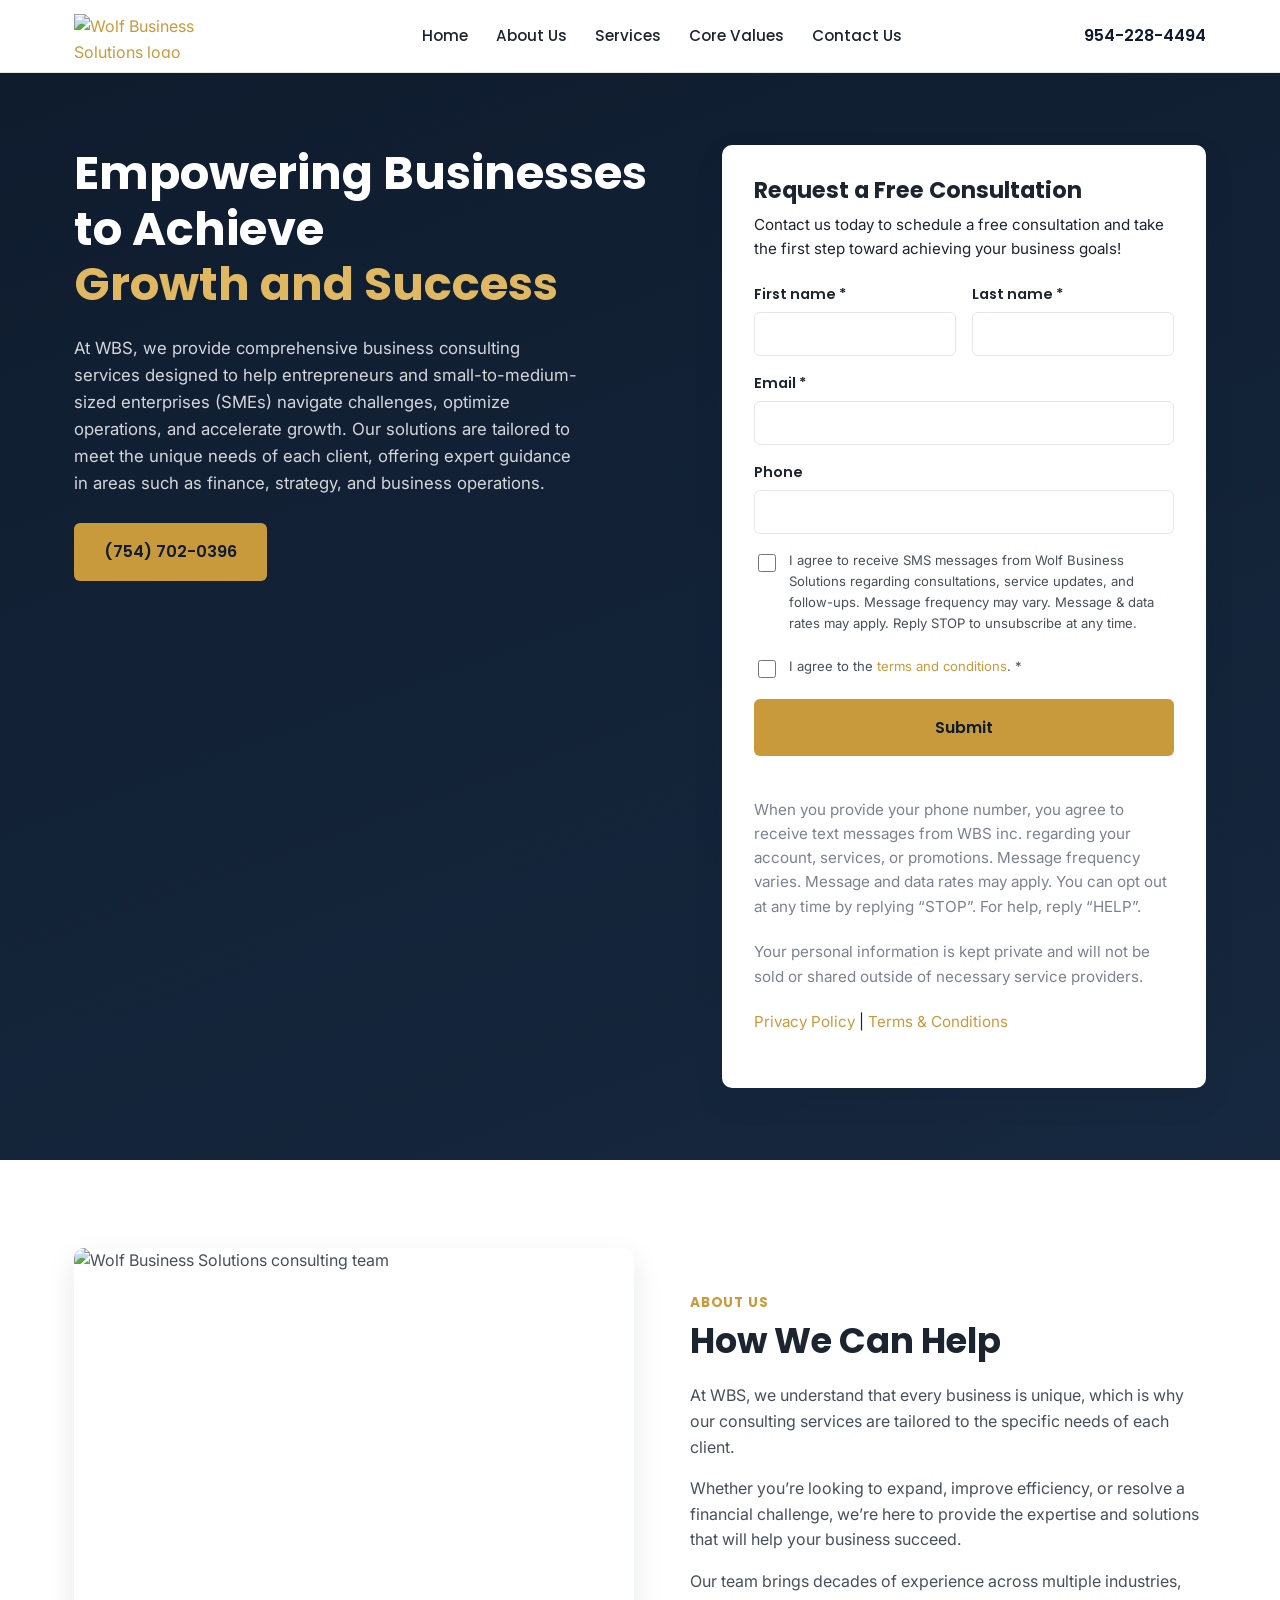
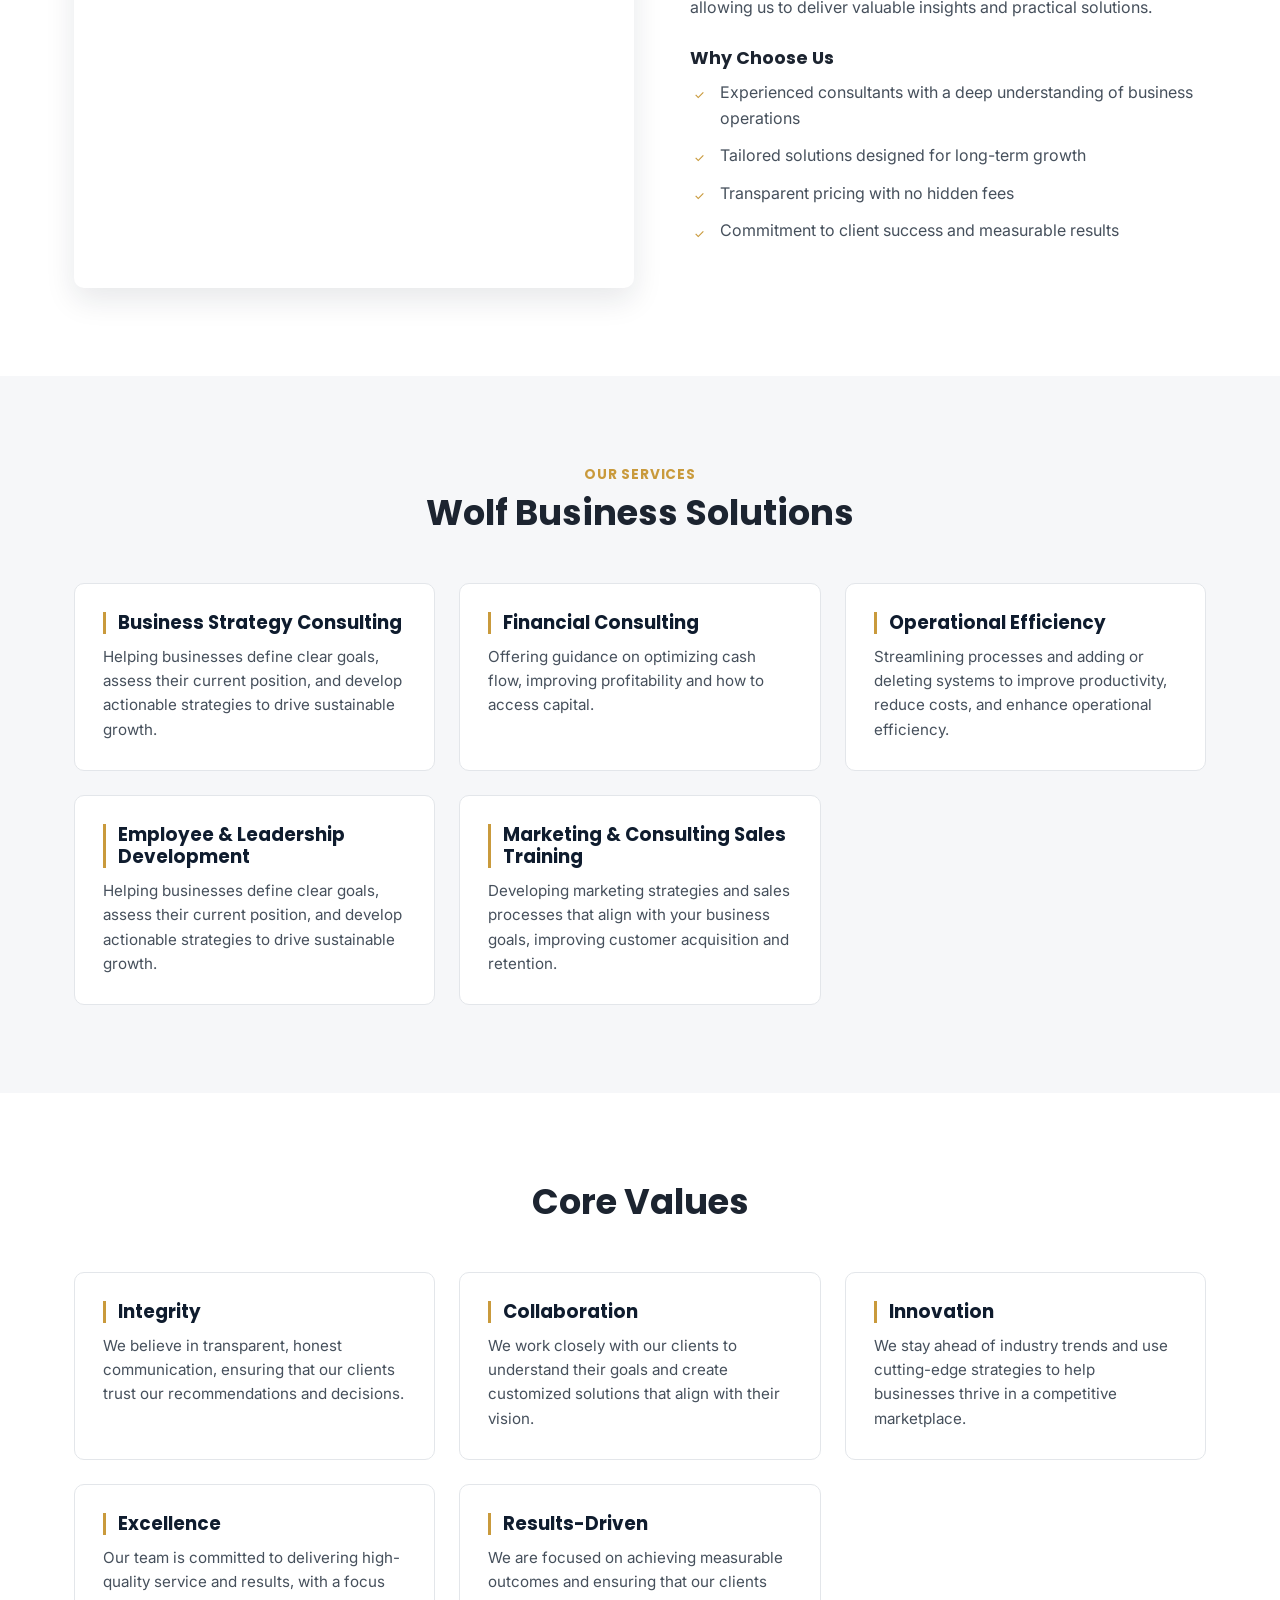
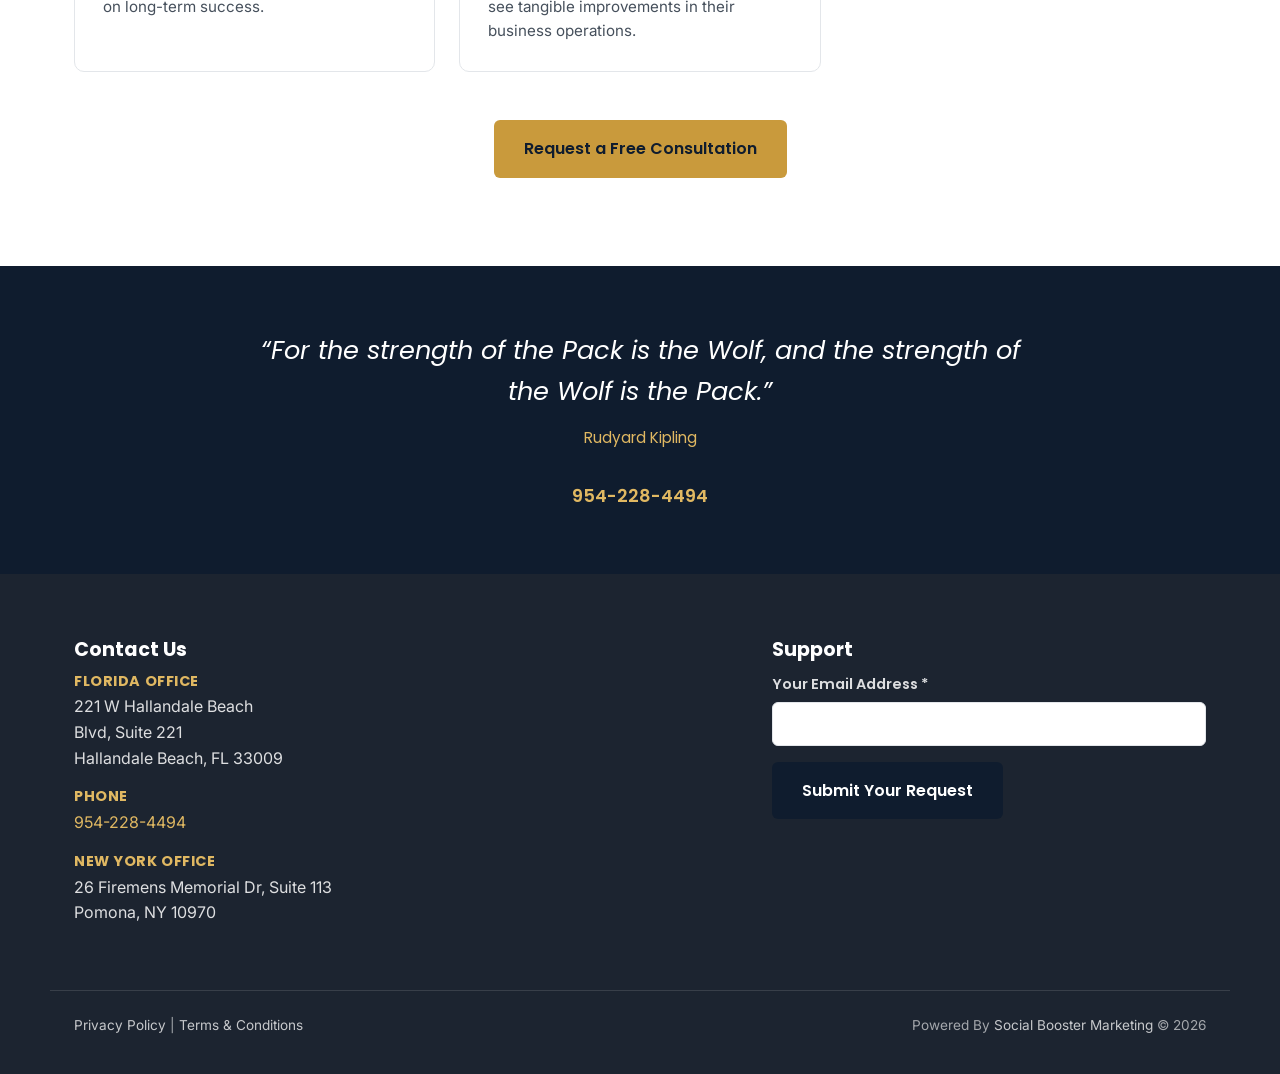
==== index.html @ affdc2b1 "Add homepage" ====
<!DOCTYPE html>
<html lang="en">
<head>
<meta charset="UTF-8">
<meta name="viewport" content="width=device-width, initial-scale=1">
<title>Wolf Business Solutions | Business Consulting for Growth &amp; Success</title>
<meta name="description" content="WBS provides comprehensive business consulting services designed to help entrepreneurs and small-to-medium-sized enterprises navigate challenges, optimize operations, and accelerate growth.">
<link rel="canonical" href="https://wolfbusinesssolutions.com/">

<!-- Open Graph / Social -->
<meta property="og:type" content="website">
<meta property="og:title" content="Wolf Business Solutions">
<meta property="og:description" content="Empowering Businesses to Achieve Growth and Success. Comprehensive business consulting for entrepreneurs and SMEs.">
<meta property="og:url" content="https://wolfbusinesssolutions.com/">
<meta property="og:image" content="https://wolfbusinesssolutions.com/wp-content/uploads/2025/12/image-140-1.png">

<link rel="icon" href="https://wolfbusinesssolutions.com/wp-content/uploads/2025/12/image-140-1.png" type="image/png">
<link rel="preconnect" href="https://fonts.googleapis.com">
<link rel="preconnect" href="https://fonts.gstatic.com" crossorigin>
<link href="https://fonts.googleapis.com/css2?family=Poppins:wght@400;500;600;700;800&family=Inter:wght@400;500;600&display=swap" rel="stylesheet">
<link rel="stylesheet" href="css/styles.css">

<!-- Basic LocalBusiness structured data for SEO -->
<script type="application/ld+json">
{
  "@context": "https://schema.org",
  "@type": "ProfessionalService",
  "name": "Wolf Business Solutions",
  "url": "https://wolfbusinesssolutions.com/",
  "telephone": "+19542284494",
  "priceRange": "$$",
  "address": [
    {
      "@type": "PostalAddress",
      "streetAddress": "221 W Hallandale Beach Blvd, Suite 221",
      "addressLocality": "Hallandale Beach",
      "addressRegion": "FL",
      "postalCode": "33009",
      "addressCountry": "US"
    },
    {
      "@type": "PostalAddress",
      "streetAddress": "26 Firemens Memorial Dr, Suite 113",
      "addressLocality": "Pomona",
      "addressRegion": "NY",
      "postalCode": "10970",
      "addressCountry": "US"
    }
  ]
}
</script>
</head>
<body>

<a class="skip-link" href="#content">Skip to content</a>

<header class="site-header">
  <div class="container header-inner">
    <a href="/" class="logo" aria-label="Wolf Business Solutions home">
      <img src="https://wolfbusinesssolutions.com/wp-content/uploads/2025/12/Group-1597883223-3-1.png" alt="Wolf Business Solutions logo" width="180" height="48" loading="eager">
    </a>

    <button class="nav-toggle" id="navToggle" aria-expanded="false" aria-controls="primaryNav" aria-label="Open menu">
      <span></span><span></span><span></span>
    </button>

    <nav class="primary-nav" id="primaryNav" aria-label="Primary">
      <ul>
        <li><a href="/">Home</a></li>
        <li><a href="#about_us">About Us</a></li>
        <li><a href="#our_services">Services</a></li>
        <li><a href="#core_values">Core Values</a></li>
        <li><a href="#contact_us">Contact Us</a></li>
      </ul>
    </nav>

    <a class="header-phone" href="tel:954-228-4494">954-228-4494</a>
  </div>
</header>

<main id="content">

  <!-- Hero -->
  <section class="hero">
    <div class="container hero-inner">
      <div class="hero-copy">
        <h1>Empowering Businesses to Achieve<br><span class="hero-accent">Growth and Success</span></h1>
        <p>At WBS, we provide comprehensive business consulting services designed to help entrepreneurs and small-to-medium-sized enterprises (SMEs) navigate challenges, optimize operations, and accelerate growth. Our solutions are tailored to meet the unique needs of each client, offering expert guidance in areas such as finance, strategy, and business operations.</p>
        <a class="btn btn-primary" href="tel:(754)%20702-0396">(754) 702-0396</a>
      </div>

      <div class="hero-form-card" id="consult">
        <h3>Request a Free Consultation</h3>
        <p>Contact us today to schedule a free consultation and take the first step toward achieving your business goals!</p>

        <form class="wbs-form" id="consultForm" novalidate>
          <div class="form-row two-col">
            <div class="field">
              <label for="firstName">First name <span aria-hidden="true">*</span></label>
              <input type="text" id="firstName" name="firstName" autocomplete="given-name" required>
            </div>
            <div class="field">
              <label for="lastName">Last name <span aria-hidden="true">*</span></label>
              <input type="text" id="lastName" name="lastName" autocomplete="family-name" required>
            </div>
          </div>

          <div class="field">
            <label for="email">Email <span aria-hidden="true">*</span></label>
            <input type="email" id="email" name="email" autocomplete="email" required>
          </div>

          <div class="field">
            <label for="phone">Phone</label>
            <input type="tel" id="phone" name="phone" autocomplete="tel">
          </div>

          <div class="field checkbox-field">
            <input type="checkbox" id="smsConsent" name="smsConsent">
            <label for="smsConsent">I agree to receive SMS messages from Wolf Business Solutions regarding consultations, service updates, and follow-ups. Message frequency may vary. Message &amp; data rates may apply. Reply STOP to unsubscribe at any time.</label>
          </div>

          <div class="field checkbox-field">
            <input type="checkbox" id="termsConsent" name="termsConsent" required>
            <label for="termsConsent">I agree to the <a href="terms-conditions.html">terms and conditions</a>. <span aria-hidden="true">*</span></label>
          </div>

          <button type="submit" class="btn btn-primary btn-block">Submit</button>
          <p class="form-status" id="consultFormStatus" role="status" aria-live="polite"></p>
        </form>

        <p class="form-fineprint">
          When you provide your phone number, you agree to receive text messages from WBS inc. regarding your account, services, or promotions.
          Message frequency varies. Message and data rates may apply. You can opt out at any time by replying &ldquo;STOP&rdquo;. For help, reply &ldquo;HELP&rdquo;.
        </p>
        <p class="form-fineprint">Your personal information is kept private and will not be sold or shared outside of necessary service providers.</p>
        <p class="form-links"><a href="privacy-policy.html">Privacy Policy</a> | <a href="terms-conditions.html">Terms &amp; Conditions</a></p>
      </div>
    </div>
  </section>

  <!-- About Us -->
  <section class="about" id="about_us">
    <div class="container about-inner">
      <div class="about-media">
        <img src="https://wolfbusinesssolutions.com/wp-content/uploads/2025/12/image-138-1.png" alt="Wolf Business Solutions consulting team" loading="lazy" width="560" height="640">
      </div>
      <div class="about-copy">
        <p class="eyebrow">About Us</p>
        <h2>How We Can Help</h2>
        <p>At WBS, we understand that every business is unique, which is why our consulting services are tailored to the specific needs of each client.</p>
        <p>Whether you&rsquo;re looking to expand, improve efficiency, or resolve a financial challenge, we&rsquo;re here to provide the expertise and solutions that will help your business succeed.</p>
        <p>Our team brings decades of experience across multiple industries, allowing us to deliver valuable insights and practical solutions.</p>

        <h4>Why Choose Us</h4>
        <ul class="check-list">
          <li>Experienced consultants with a deep understanding of business operations</li>
          <li>Tailored solutions designed for long-term growth</li>
          <li>Transparent pricing with no hidden fees</li>
          <li>Commitment to client success and measurable results</li>
        </ul>
      </div>
    </div>
  </section>

  <!-- Services -->
  <section class="services" id="our_services">
    <div class="container">
      <div class="section-heading">
        <p class="eyebrow">Our Services</p>
        <h2>Wolf Business Solutions</h2>
      </div>

      <div class="services-grid">
        <article class="service-card">
          <h3>Business Strategy Consulting</h3>
          <p>Helping businesses define clear goals, assess their current position, and develop actionable strategies to drive sustainable growth.</p>
        </article>

        <article class="service-card">
          <h3>Financial Consulting</h3>
          <p>Offering guidance on optimizing cash flow, improving profitability and how to access capital.</p>
        </article>

        <article class="service-card">
          <h3>Operational Efficiency</h3>
          <p>Streamlining processes and adding or deleting systems to improve productivity, reduce costs, and enhance operational efficiency.</p>
        </article>

        <article class="service-card">
          <h3>Employee &amp; Leadership Development</h3>
          <p>Helping businesses define clear goals, assess their current position, and develop actionable strategies to drive sustainable growth.</p>
        </article>

        <article class="service-card">
          <h3>Marketing &amp; Consulting Sales Training</h3>
          <p>Developing marketing strategies and sales processes that align with your business goals, improving customer acquisition and retention.</p>
        </article>
      </div>
    </div>
  </section>

  <!-- Core Values -->
  <section class="core-values" id="core_values">
    <div class="container">
      <div class="section-heading">
        <h2>Core Values</h2>
      </div>

      <div class="values-grid">
        <article class="value-card">
          <h3>Integrity</h3>
          <p>We believe in transparent, honest communication, ensuring that our clients trust our recommendations and decisions.</p>
        </article>

        <article class="value-card">
          <h3>Collaboration</h3>
          <p>We work closely with our clients to understand their goals and create customized solutions that align with their vision.</p>
        </article>

        <article class="value-card">
          <h3>Innovation</h3>
          <p>We stay ahead of industry trends and use cutting-edge strategies to help businesses thrive in a competitive marketplace.</p>
        </article>

        <article class="value-card">
          <h3>Excellence</h3>
          <p>Our team is committed to delivering high-quality service and results, with a focus on long-term success.</p>
        </article>

        <article class="value-card">
          <h3>Results-Driven</h3>
          <p>We are focused on achieving measurable outcomes and ensuring that our clients see tangible improvements in their business operations.</p>
        </article>
      </div>

      <div class="values-cta">
        <a class="btn btn-primary" href="#consult">Request a Free Consultation</a>
      </div>
    </div>
  </section>

  <!-- Quote banner -->
  <section class="quote-banner">
    <div class="container">
      <blockquote>
        &ldquo;For the strength of the Pack is the Wolf, and the strength of the Wolf is the Pack.&rdquo;
        <cite>Rudyard Kipling</cite>
      </blockquote>
      <a class="quote-phone" href="tel:954-228-4494">954-228-4494</a>
    </div>
  </section>

</main>

<!-- Footer / Contact -->
<footer class="site-footer" id="contact_us">
  <div class="container footer-inner">
    <div class="footer-col">
      <h3>Contact Us</h3>

      <h4>Florida Office</h4>
      <p>221 W Hallandale Beach<br>Blvd, Suite 221<br>Hallandale Beach, FL 33009</p>

      <h4>Phone</h4>
      <p><a href="tel:954-228-4494">954-228-4494</a></p>

      <h4>New York Office</h4>
      <p>26 Firemens Memorial Dr, Suite 113<br>Pomona, NY 10970</p>
    </div>

    <div class="footer-col">
      <h3>Support</h3>
      <form class="wbs-form footer-form" id="supportForm" novalidate>
        <div class="field">
          <label for="supportEmail">Your Email Address <span aria-hidden="true">*</span></label>
          <input type="email" id="supportEmail" name="supportEmail" autocomplete="email" required>
        </div>
        <button type="submit" class="btn btn-secondary">Submit Your Request</button>
        <p class="form-status" id="supportFormStatus" role="status" aria-live="polite"></p>
      </form>
    </div>
  </div>

  <div class="container footer-bottom">
    <p class="footer-links"><a href="privacy-policy.html">Privacy Policy</a> | <a href="terms-conditions.html">Terms &amp; Conditions</a></p>
    <p class="footer-credit">Powered By <a href="https://socialboostermarketing.com/" target="_blank" rel="noopener">Social Booster Marketing</a> &copy; <span id="year">2026</span></p>
  </div>
</footer>

<script src="js/main.js" defer></script>
</body>
</html>
---- css/styles.css ----
/* ==========================================================================
   Wolf Business Solutions -- rebuilt static site
   ========================================================================== */

:root {
  --color-navy: #0f1c2e;
  --color-navy-light: #16283f;
  --color-gold: #c99a3c;
  --color-gold-light: #e0b862;
  --color-white: #ffffff;
  --color-ink: #1c2430;
  --color-body: #46505c;
  --color-bg-alt: #f6f7f9;
  --color-border: #e3e6ea;

  --font-display: 'Poppins', 'Segoe UI', sans-serif;
  --font-body: 'Inter', 'Segoe UI', sans-serif;

  --max-width: 1180px;
  --radius: 10px;
  --shadow: 0 12px 30px rgba(15, 28, 46, 0.10);
}

* { box-sizing: border-box; }
html { scroll-behavior: smooth; }

body {
  margin: 0;
  font-family: var(--font-body);
  color: var(--color-body);
  background: var(--color-white);
  line-height: 1.6;
  -webkit-font-smoothing: antialiased;
}

img { max-width: 100%; height: auto; display: block; }

h1, h2, h3, h4 {
  font-family: var(--font-display);
  color: var(--color-ink);
  margin: 0 0 0.6em;
  line-height: 1.2;
}

p { margin: 0 0 1em; }

a { color: var(--color-gold); text-decoration: none; }
a:hover, a:focus-visible { text-decoration: underline; }

.container {
  max-width: var(--max-width);
  margin-inline: auto;
  padding-inline: 24px;
}

/* Skip link */
.skip-link {
  position: absolute;
  left: -999px;
  top: auto;
  background: var(--color-navy);
  color: var(--color-white);
  padding: 12px 20px;
  z-index: 1000;
  border-radius: 0 0 6px 0;
}
.skip-link:focus {
  left: 0;
  top: 0;
}

/* Focus visibility */
a:focus-visible,
button:focus-visible,
input:focus-visible {
  outline: 3px solid var(--color-gold);
  outline-offset: 2px;
}

/* Buttons */
.btn {
  display: inline-block;
  font-family: var(--font-display);
  font-weight: 600;
  font-size: 1rem;
  padding: 14px 28px;
  border-radius: 6px;
  border: 2px solid transparent;
  cursor: pointer;
  text-decoration: none;
  transition: background-color .15s ease, color .15s ease, border-color .15s ease;
}
.btn-primary {
  background: var(--color-gold);
  color: var(--color-navy);
}
.btn-primary:hover, .btn-primary:focus-visible {
  background: var(--color-gold-light);
  text-decoration: none;
}
.btn-secondary {
  background: var(--color-navy);
  color: var(--color-white);
}
.btn-secondary:hover, .btn-secondary:focus-visible {
  background: var(--color-navy-light);
  text-decoration: none;
}
.btn-block { display: block; width: 100%; text-align: center; }

/* ==========================================================================
   Header
   ========================================================================== */
.site-header {
  position: sticky;
  top: 0;
  z-index: 100;
  background: var(--color-white);
  border-bottom: 1px solid var(--color-border);
}
.header-inner {
  display: flex;
  align-items: center;
  justify-content: space-between;
  gap: 24px;
  padding-block: 14px;
}
.logo img { height: 44px; width: auto; }

.primary-nav ul {
  list-style: none;
  display: flex;
  gap: 28px;
  margin: 0;
  padding: 0;
}
.primary-nav a {
  color: var(--color-ink);
  font-weight: 500;
  font-family: var(--font-display);
  font-size: 0.95rem;
}
.primary-nav a:hover, .primary-nav a:focus-visible { color: var(--color-gold); text-decoration: none; }

.header-phone {
  font-family: var(--font-display);
  font-weight: 600;
  color: var(--color-navy);
  white-space: nowrap;
}

.nav-toggle {
  display: none;
  flex-direction: column;
  justify-content: center;
  gap: 5px;
  width: 40px;
  height: 40px;
  background: none;
  border: none;
  cursor: pointer;
}
.nav-toggle span {
  display: block;
  height: 2px;
  background: var(--color-navy);
  border-radius: 2px;
}

/* ==========================================================================
   Hero
   ========================================================================== */
.hero {
  background: linear-gradient(160deg, var(--color-navy) 0%, var(--color-navy-light) 100%);
  color: var(--color-white);
  padding-block: 72px;
}
.hero-inner {
  display: grid;
  grid-template-columns: 1.1fr 0.9fr;
  gap: 56px;
  align-items: start;
}
.hero-copy h1 {
  color: var(--color-white);
  font-size: clamp(2rem, 4vw, 2.9rem);
  margin-bottom: 0.5em;
}
.hero-accent { color: var(--color-gold-light); }
.hero-copy p {
  color: rgba(255,255,255,0.82);
  font-size: 1.05rem;
  max-width: 46ch;
  margin-bottom: 1.6em;
}

.hero-form-card {
  background: var(--color-white);
  color: var(--color-ink);
  border-radius: var(--radius);
  box-shadow: var(--shadow);
  padding: 32px;
}
.hero-form-card h3 {
  font-size: 1.4rem;
  margin-bottom: 0.4em;
}
.hero-form-card > p {
  font-size: 0.95rem;
  margin-bottom: 1.4em;
}

/* ==========================================================================
   Forms
   ========================================================================== */
.wbs-form .form-row.two-col {
  display: grid;
  grid-template-columns: 1fr 1fr;
  gap: 16px;
}
.field { margin-bottom: 16px; }
.field label {
  display: block;
  font-weight: 600;
  font-size: 0.9rem;
  color: var(--color-ink);
  margin-bottom: 6px;
  font-family: var(--font-display);
}
.field input[type="text"],
.field input[type="email"],
.field input[type="tel"] {
  width: 100%;
  padding: 11px 14px;
  border: 1px solid var(--color-border);
  border-radius: 6px;
  font-size: 1rem;
  font-family: var(--font-body);
  background: var(--color-white);
  color: var(--color-ink);
}
.field input:focus-visible {
  border-color: var(--color-gold);
}
.checkbox-field {
  display: flex;
  align-items: flex-start;
  gap: 10px;
}
.checkbox-field input[type="checkbox"] {
  margin-top: 4px;
  width: 18px;
  height: 18px;
  flex-shrink: 0;
}
.checkbox-field label {
  font-weight: 400;
  font-size: 0.82rem;
  color: var(--color-body);
  font-family: var(--font-body);
}
.form-status {
  font-size: 0.9rem;
  min-height: 1.2em;
  margin-top: 10px;
}
.form-status[data-state="success"] { color: #1b7a3d; }
.form-status[data-state="error"] { color: #b3261e; }

.form-fineprint {
  font-size: 0.75rem;
  color: #7a8291;
  margin-top: 14px;
  margin-bottom: 0;
}
.form-links {
  font-size: 0.8rem;
  margin-top: 10px;
}

/* ==========================================================================
   About
   ========================================================================== */
.about { padding-block: 88px; }
.about-inner {
  display: grid;
  grid-template-columns: 0.85fr 1.15fr;
  gap: 56px;
  align-items: center;
}
.about-media img {
  border-radius: var(--radius);
  box-shadow: var(--shadow);
}
.eyebrow {
  font-family: var(--font-display);
  color: var(--color-gold);
  font-weight: 700;
  letter-spacing: .06em;
  text-transform: uppercase;
  font-size: 0.85rem;
  margin-bottom: 0.5em;
}
.about-copy h2 { font-size: clamp(1.7rem, 3vw, 2.2rem); }
.about-copy h4 {
  margin-top: 1.6em;
  font-size: 1.1rem;
}
.check-list {
  list-style: none;
  padding: 0;
  margin: 0;
  display: grid;
  gap: 12px;
}
.check-list li {
  position: relative;
  padding-left: 30px;
  color: var(--color-body);
}
.check-list li::before {
  content: "";
  position: absolute;
  left: 0;
  top: 0.35em;
  width: 18px;
  height: 18px;
  border-radius: 50%;
  background: var(--color-gold);
  -webkit-mask: url("data:image/svg+xml,%3Csvg xmlns='http://www.w3.org/2000/svg' viewBox='0 0 16 16'%3E%3Cpath d='M6.2 11.2 3 8l-1.2 1.2L6.2 13.6 14.2 5.6 13 4.4z'/%3E%3C/svg%3E") center/60% no-repeat;
  mask: url("data:image/svg+xml,%3Csvg xmlns='http://www.w3.org/2000/svg' viewBox='0 0 16 16'%3E%3Cpath d='M6.2 11.2 3 8l-1.2 1.2L6.2 13.6 14.2 5.6 13 4.4z'/%3E%3C/svg%3E") center/60% no-repeat;
}

/* ==========================================================================
   Services / Core Values
   ========================================================================== */
.services { background: var(--color-bg-alt); padding-block: 88px; }
.core-values { padding-block: 88px; }

.section-heading { text-align: center; max-width: 640px; margin: 0 auto 48px; }
.section-heading h2 { font-size: clamp(1.7rem, 3vw, 2.2rem); }

.services-grid, .values-grid {
  display: grid;
  grid-template-columns: repeat(3, 1fr);
  gap: 24px;
}
.service-card, .value-card {
  background: var(--color-white);
  border: 1px solid var(--color-border);
  border-radius: var(--radius);
  padding: 28px;
  transition: transform .15s ease, box-shadow .15s ease;
}
.services .service-card { background: var(--color-white); }
.service-card:hover, .value-card:hover {
  transform: translateY(-4px);
  box-shadow: var(--shadow);
}
.service-card h3, .value-card h3 {
  font-size: 1.15rem;
  color: var(--color-navy);
  border-left: 3px solid var(--color-gold);
  padding-left: 12px;
}
.service-card p, .value-card p { margin: 0; font-size: 0.95rem; }

.values-cta { text-align: center; margin-top: 48px; }

/* ==========================================================================
   Quote banner
   ========================================================================== */
.quote-banner {
  background: var(--color-navy);
  color: var(--color-white);
  padding-block: 64px;
  text-align: center;
}
.quote-banner blockquote {
  margin: 0 0 20px;
  font-family: var(--font-display);
  font-size: clamp(1.2rem, 2.6vw, 1.6rem);
  font-style: italic;
  max-width: 780px;
  margin-inline: auto;
}
.quote-banner cite {
  display: block;
  margin-top: 14px;
  font-style: normal;
  font-size: 0.95rem;
  color: var(--color-gold-light);
}
.quote-phone {
  display: inline-block;
  margin-top: 12px;
  color: var(--color-gold-light);
  font-family: var(--font-display);
  font-weight: 600;
  font-size: 1.1rem;
}

/* ==========================================================================
   Footer
   ========================================================================== */
.site-footer {
  background: var(--color-ink);
  color: rgba(255,255,255,0.85);
  padding-top: 64px;
}
.footer-inner {
  display: grid;
  grid-template-columns: 1.2fr 0.8fr;
  gap: 48px;
  padding-bottom: 48px;
  border-bottom: 1px solid rgba(255,255,255,0.12);
}
.site-footer h3 {
  color: var(--color-white);
  font-size: 1.2rem;
}
.site-footer h4 {
  color: var(--color-gold-light);
  font-size: 0.9rem;
  text-transform: uppercase;
  letter-spacing: .04em;
  margin-bottom: 0.3em;
  margin-top: 1.2em;
}
.site-footer h4:first-of-type { margin-top: 0.6em; }
.site-footer a { color: var(--color-gold-light); }
.footer-form .field label { color: rgba(255,255,255,0.85); }
.footer-form input {
  background: rgba(255,255,255,0.06);
  border-color: rgba(255,255,255,0.2);
  color: var(--color-white);
}

.footer-bottom {
  display: flex;
  flex-wrap: wrap;
  justify-content: space-between;
  gap: 12px;
  padding-block: 24px;
  font-size: 0.85rem;
  color: rgba(255,255,255,0.6);
}
.footer-bottom a { color: rgba(255,255,255,0.75); }

/* ==========================================================================
   Legal pages
   ========================================================================== */
.legal-page {
  padding-block: 64px;
  max-width: 820px;
  margin-inline: auto;
}
.legal-page h1 { font-size: clamp(1.8rem, 3vw, 2.4rem); margin-bottom: 0.8em; }
.legal-page h2 { font-size: 1.25rem; margin-top: 1.8em; color: var(--color-navy); }
.legal-page address { font-style: normal; }

/* ==========================================================================
   Responsive
   ========================================================================== */
@media (max-width: 960px) {
  .hero-inner { grid-template-columns: 1fr; }
  .about-inner { grid-template-columns: 1fr; }
  .about-media { order: -1; }
  .services-grid, .values-grid { grid-template-columns: repeat(2, 1fr); }
  .footer-inner { grid-template-columns: 1fr; }
}

@media (max-width: 720px) {
  .nav-toggle { display: flex; }
  .primary-nav {
    position: absolute;
    top: 100%;
    left: 0;
    right: 0;
    background: var(--color-white);
    border-bottom: 1px solid var(--color-border);
    max-height: 0;
    overflow: hidden;
    transition: max-height .25s ease;
  }
  .primary-nav.is-open { max-height: 320px; }
  .primary-nav ul {
    flex-direction: column;
    gap: 0;
    padding: 8px 24px 16px;
  }
  .primary-nav li { border-top: 1px solid var(--color-border); }
  .primary-nav a { display: block; padding: 14px 0; }
  .header-phone { display: none; }
  .services-grid, .values-grid { grid-template-columns: 1fr; }
  .wbs-form .form-row.two-col { grid-template-columns: 1fr; }
}

/* Reduced motion */
@media (prefers-reduced-motion: reduce) {
  html { scroll-behavior: auto; }
  * { transition-duration: 0.01ms !important; animation-duration: 0.01ms !important; }
}
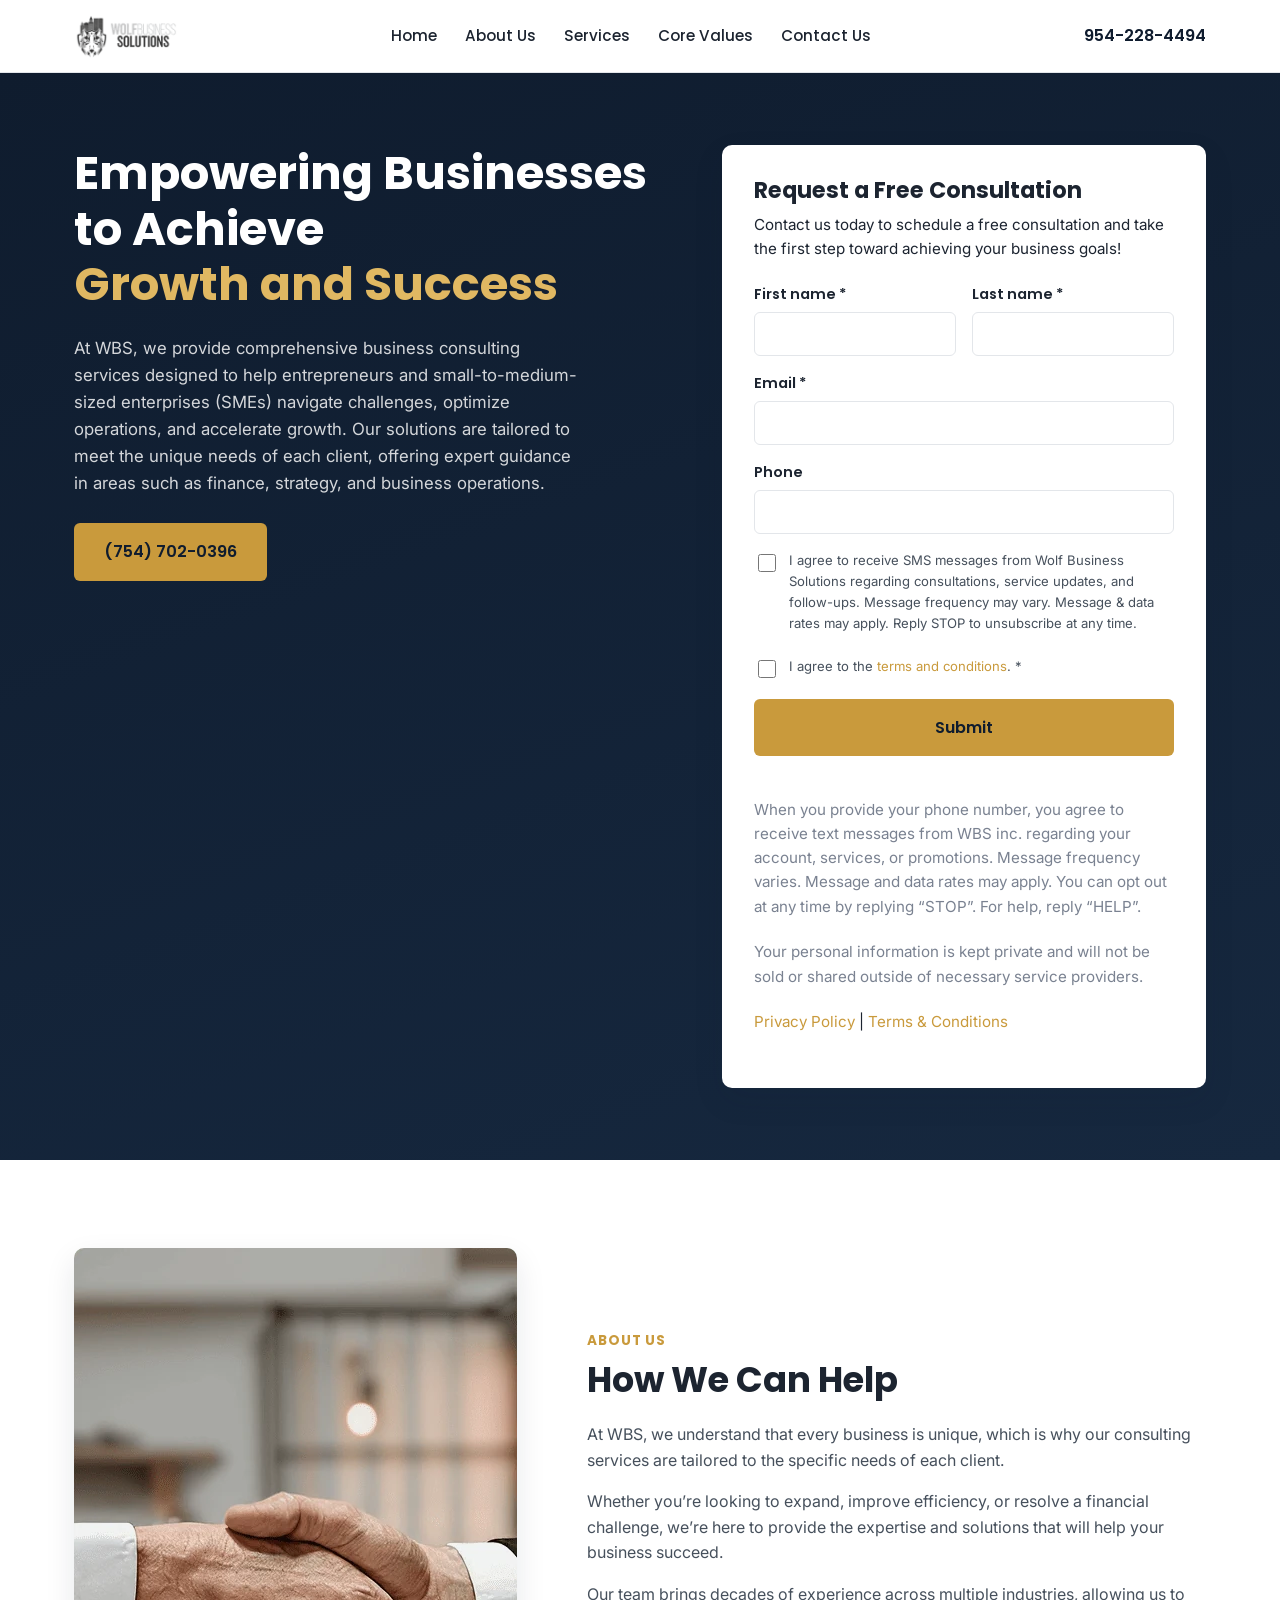
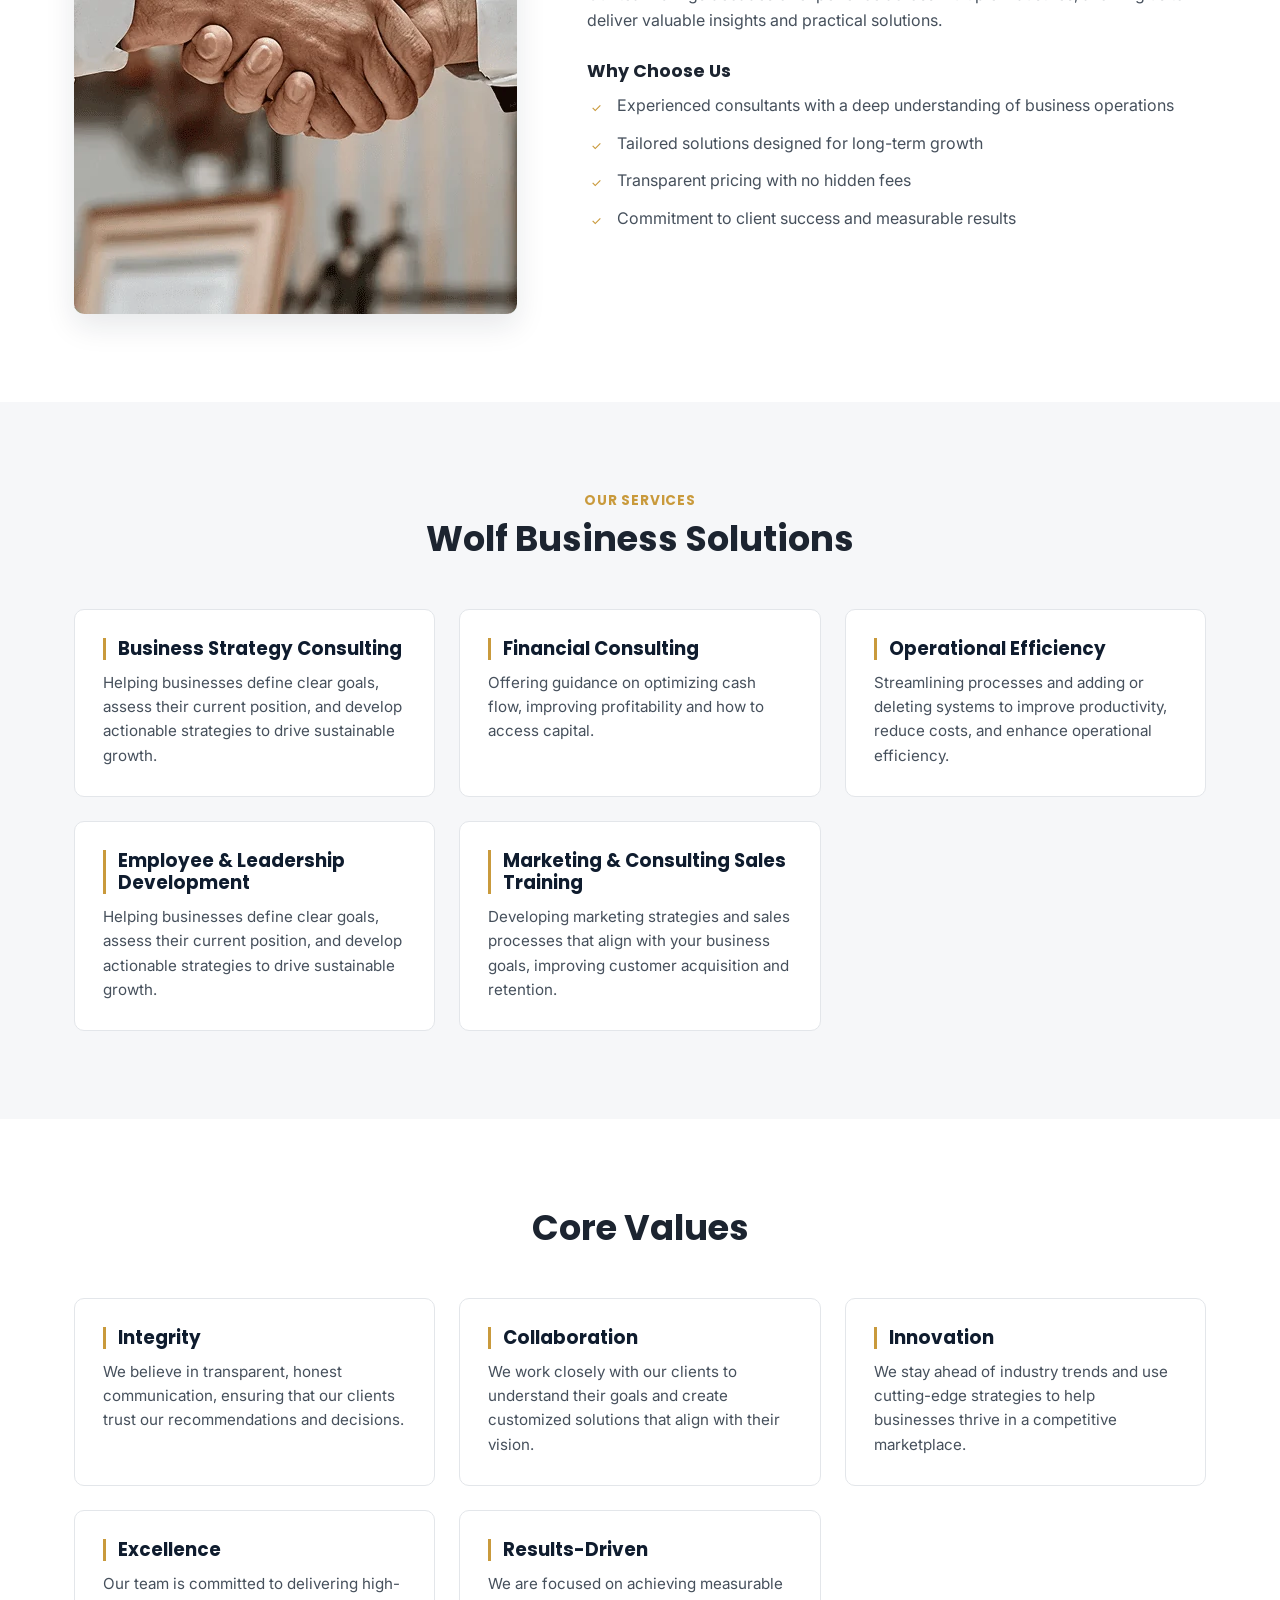
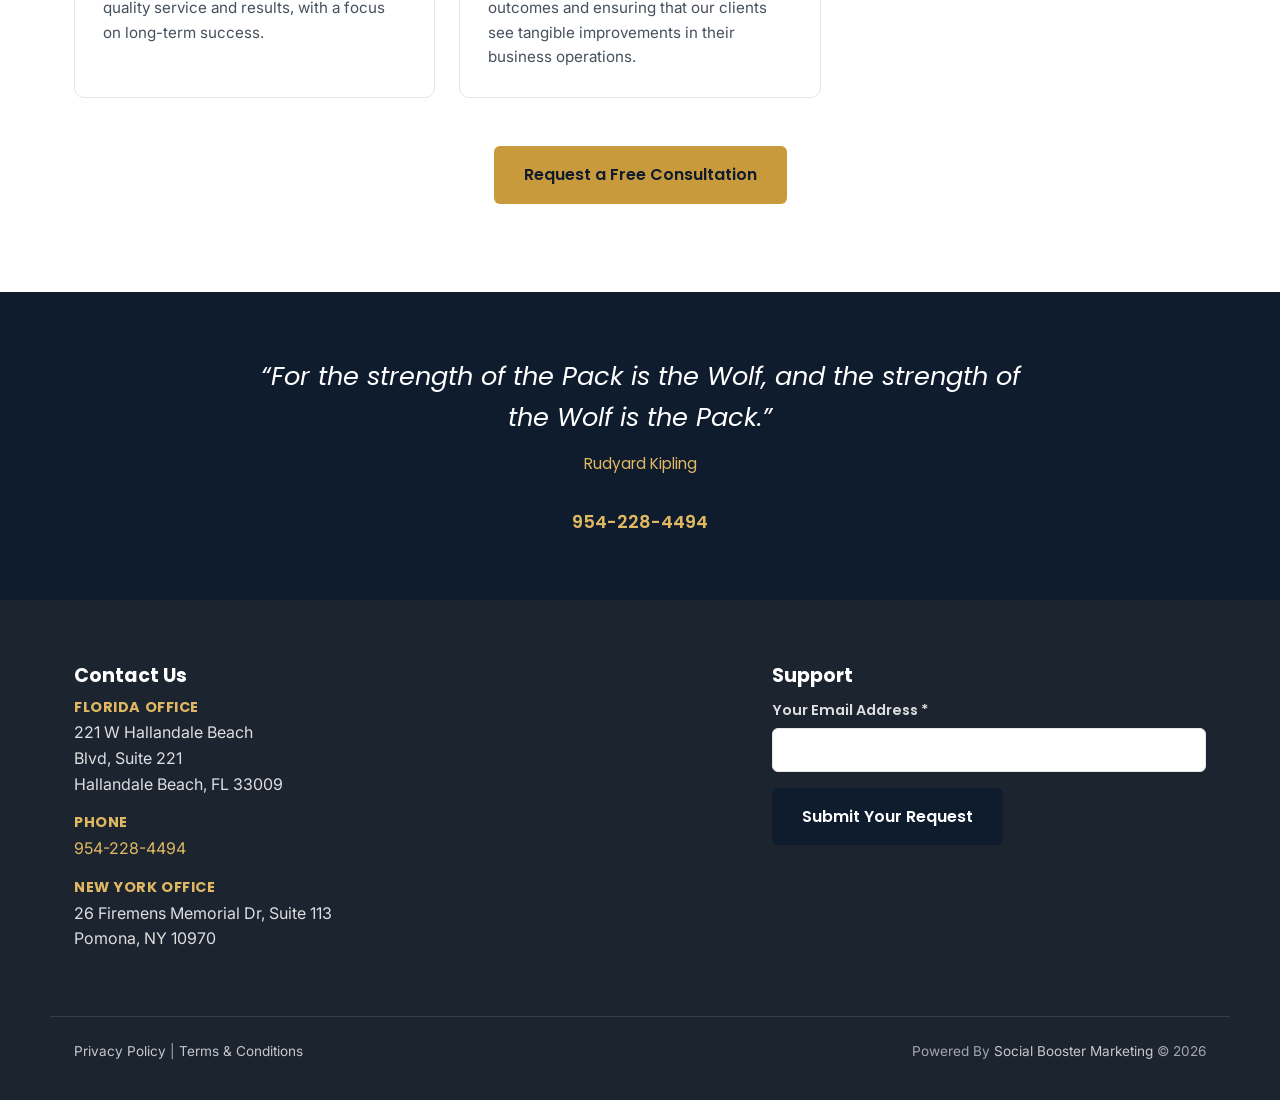
==== commit fa6f1190: "Point all assets at self-hosted /assets, add CNAME for custom domain" ====
--- a/index.html
+++ b/index.html
@@ -12,9 +12,9 @@
 <meta property="og:title" content="Wolf Business Solutions">
 <meta property="og:description" content="Empowering Businesses to Achieve Growth and Success. Comprehensive business consulting for entrepreneurs and SMEs.">
 <meta property="og:url" content="https://wolfbusinesssolutions.com/">
-<meta property="og:image" content="https://wolfbusinesssolutions.com/wp-content/uploads/2025/12/image-140-1.png">
-
-<link rel="icon" href="https://wolfbusinesssolutions.com/wp-content/uploads/2025/12/image-140-1.png" type="image/png">
+<meta property="og:image" content="https://wolfbusinesssolutions.com/assets/favicon.png">
+
+<link rel="icon" href="assets/favicon.png" type="image/png">
 <link rel="preconnect" href="https://fonts.googleapis.com">
 <link rel="preconnect" href="https://fonts.gstatic.com" crossorigin>
 <link href="https://fonts.googleapis.com/css2?family=Poppins:wght@400;500;600;700;800&family=Inter:wght@400;500;600&display=swap" rel="stylesheet">
@@ -57,7 +57,7 @@
 <header class="site-header">
   <div class="container header-inner">
     <a href="/" class="logo" aria-label="Wolf Business Solutions home">
-      <img src="https://wolfbusinesssolutions.com/wp-content/uploads/2025/12/Group-1597883223-3-1.png" alt="Wolf Business Solutions logo" width="180" height="48" loading="eager">
+      <img src="assets/logo.webp" alt="Wolf Business Solutions logo" width="180" height="48" loading="eager">
     </a>
 
     <button class="nav-toggle" id="navToggle" aria-expanded="false" aria-controls="primaryNav" aria-label="Open menu">
@@ -143,7 +143,7 @@
   <section class="about" id="about_us">
     <div class="container about-inner">
       <div class="about-media">
-        <img src="https://wolfbusinesssolutions.com/wp-content/uploads/2025/12/image-138-1.png" alt="Wolf Business Solutions consulting team" loading="lazy" width="560" height="640">
+        <img src="assets/about-photo.webp" alt="Wolf Business Solutions consulting team" loading="lazy" width="443" height="666">
       </div>
       <div class="about-copy">
         <p class="eyebrow">About Us</p>
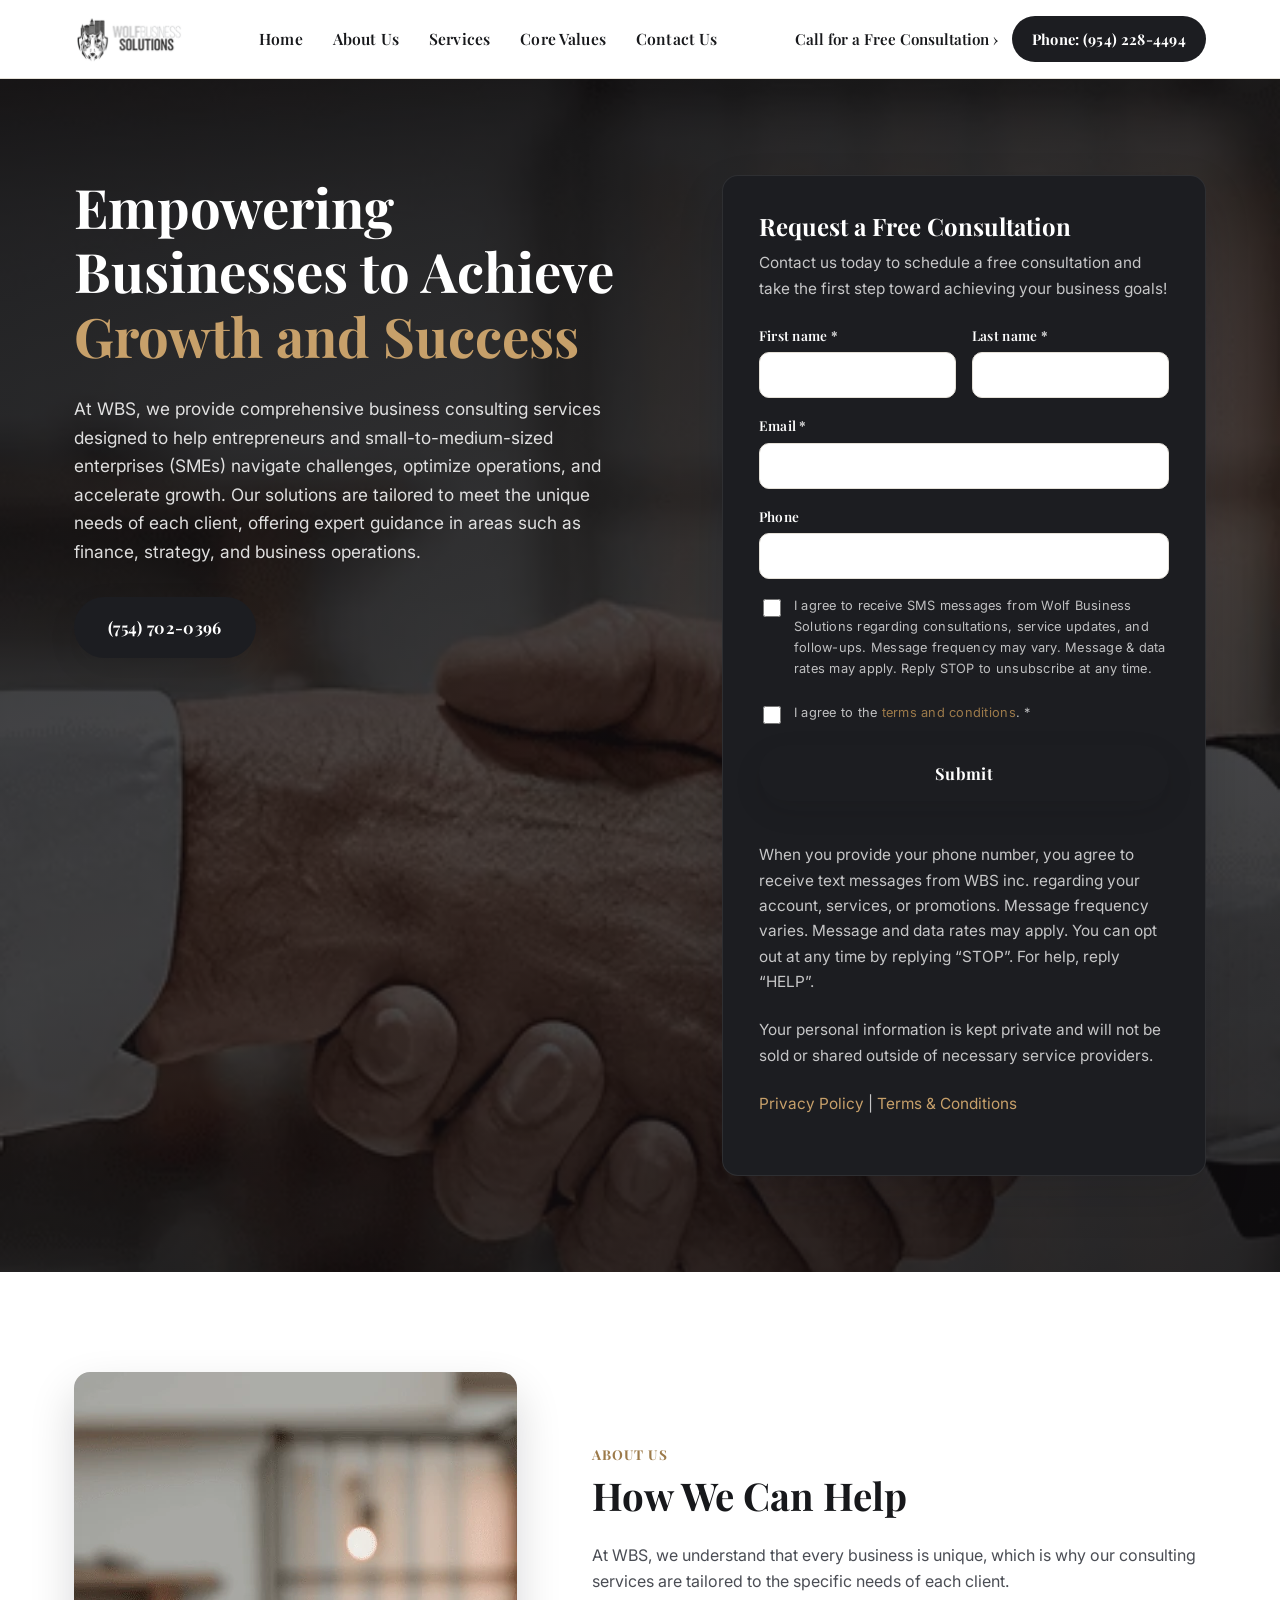
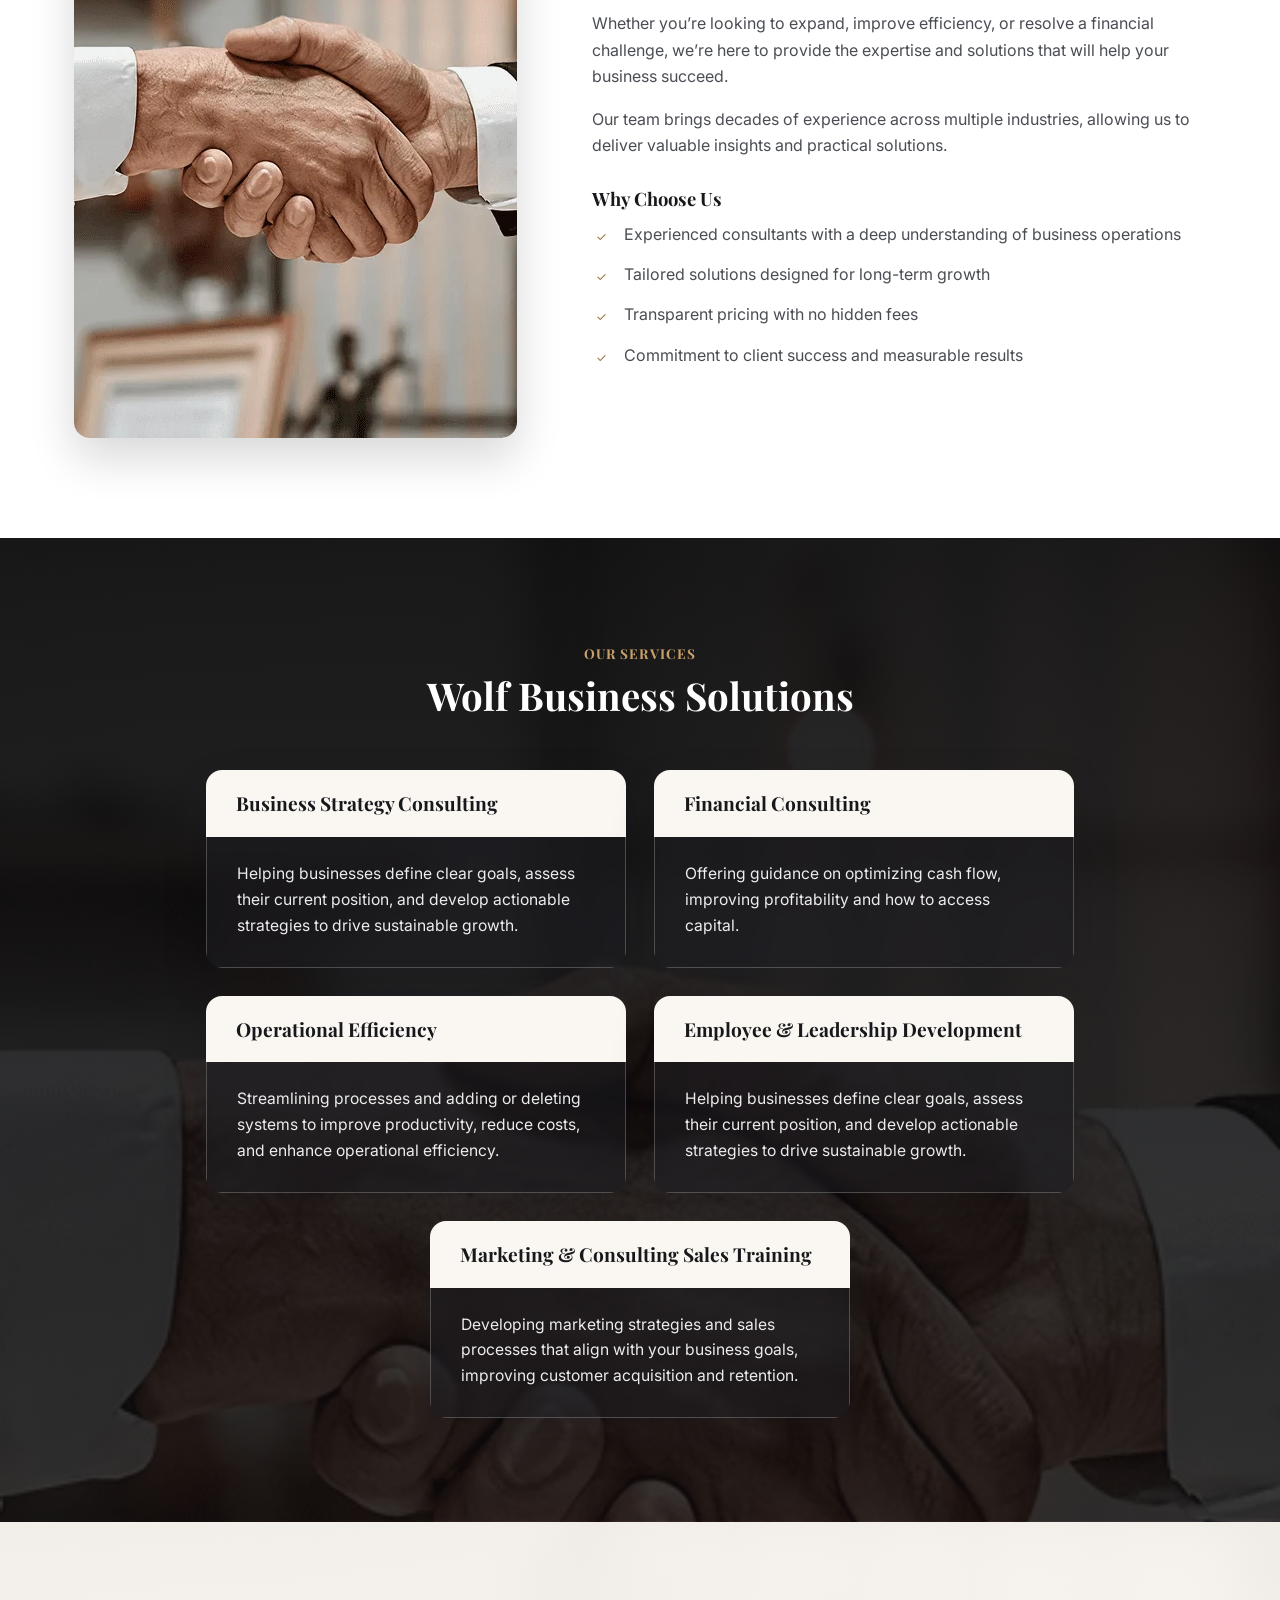
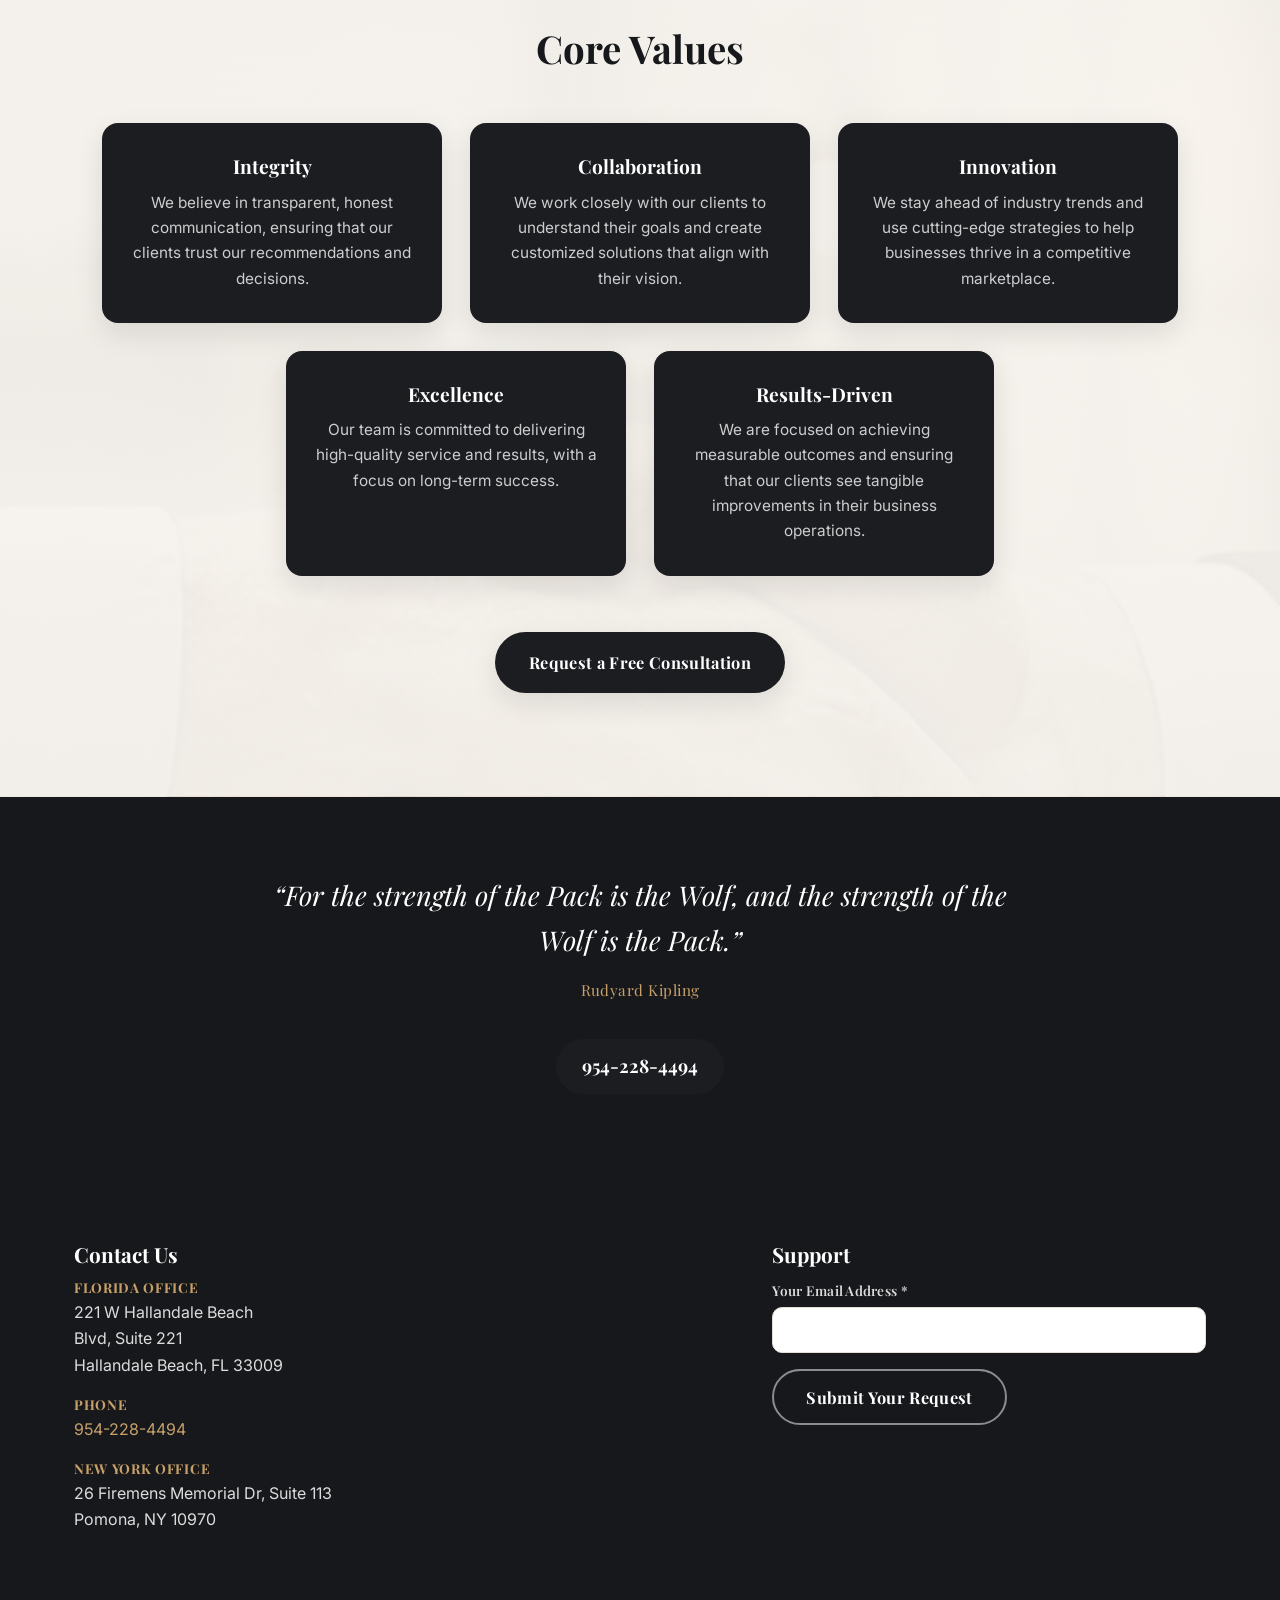
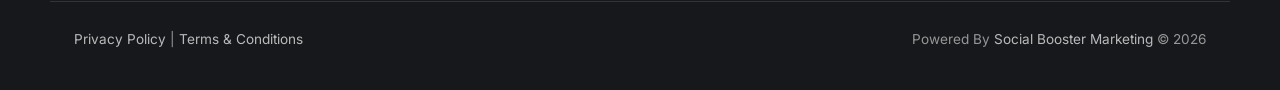
==== commit d31ae859: "Redesign: serif headings, charcoal/photo palette, two-part service cards, dark value cards" ====
--- a/index.html
+++ b/index.html
@@ -17,7 +17,7 @@
 <link rel="icon" href="assets/favicon.png" type="image/png">
 <link rel="preconnect" href="https://fonts.googleapis.com">
 <link rel="preconnect" href="https://fonts.gstatic.com" crossorigin>
-<link href="https://fonts.googleapis.com/css2?family=Poppins:wght@400;500;600;700;800&family=Inter:wght@400;500;600&display=swap" rel="stylesheet">
+<link href="https://fonts.googleapis.com/css2?family=Playfair+Display:wght@600;700;800&family=Inter:wght@400;500;600&display=swap" rel="stylesheet">
 <link rel="stylesheet" href="css/styles.css">
 
 <!-- Basic LocalBusiness structured data for SEO -->
@@ -74,7 +74,10 @@
       </ul>
     </nav>
 
-    <a class="header-phone" href="tel:954-228-4494">954-228-4494</a>
+    <div class="header-cta">
+      <span class="header-tagline">Call for a Free Consultation <span aria-hidden="true">&rsaquo;</span></span>
+      <a class="header-phone-pill" href="tel:954-228-4494">Phone: (954) 228-4494</a>
+    </div>
   </div>
 </header>
 
@@ -173,28 +176,28 @@
 
       <div class="services-grid">
         <article class="service-card">
-          <h3>Business Strategy Consulting</h3>
-          <p>Helping businesses define clear goals, assess their current position, and develop actionable strategies to drive sustainable growth.</p>
-        </article>
-
-        <article class="service-card">
-          <h3>Financial Consulting</h3>
-          <p>Offering guidance on optimizing cash flow, improving profitability and how to access capital.</p>
-        </article>
-
-        <article class="service-card">
-          <h3>Operational Efficiency</h3>
-          <p>Streamlining processes and adding or deleting systems to improve productivity, reduce costs, and enhance operational efficiency.</p>
-        </article>
-
-        <article class="service-card">
-          <h3>Employee &amp; Leadership Development</h3>
-          <p>Helping businesses define clear goals, assess their current position, and develop actionable strategies to drive sustainable growth.</p>
-        </article>
-
-        <article class="service-card">
-          <h3>Marketing &amp; Consulting Sales Training</h3>
-          <p>Developing marketing strategies and sales processes that align with your business goals, improving customer acquisition and retention.</p>
+          <div class="service-card-title"><h3>Business Strategy Consulting</h3></div>
+          <div class="service-card-body"><p>Helping businesses define clear goals, assess their current position, and develop actionable strategies to drive sustainable growth.</p></div>
+        </article>
+
+        <article class="service-card">
+          <div class="service-card-title"><h3>Financial Consulting</h3></div>
+          <div class="service-card-body"><p>Offering guidance on optimizing cash flow, improving profitability and how to access capital.</p></div>
+        </article>
+
+        <article class="service-card">
+          <div class="service-card-title"><h3>Operational Efficiency</h3></div>
+          <div class="service-card-body"><p>Streamlining processes and adding or deleting systems to improve productivity, reduce costs, and enhance operational efficiency.</p></div>
+        </article>
+
+        <article class="service-card">
+          <div class="service-card-title"><h3>Employee &amp; Leadership Development</h3></div>
+          <div class="service-card-body"><p>Helping businesses define clear goals, assess their current position, and develop actionable strategies to drive sustainable growth.</p></div>
+        </article>
+
+        <article class="service-card">
+          <div class="service-card-title"><h3>Marketing &amp; Consulting Sales Training</h3></div>
+          <div class="service-card-body"><p>Developing marketing strategies and sales processes that align with your business goals, improving customer acquisition and retention.</p></div>
         </article>
       </div>
     </div>
--- a/css/styles.css
+++ b/css/styles.css
@@ -1,24 +1,28 @@
 /* ==========================================================================
    Wolf Business Solutions -- rebuilt static site
+   Palette: charcoal / cream / white + photography, serif headings
    ========================================================================== */
 
 :root {
-  --color-navy: #0f1c2e;
-  --color-navy-light: #16283f;
-  --color-gold: #c99a3c;
-  --color-gold-light: #e0b862;
+  --color-ink: #17181b;
+  --color-charcoal: #1c1d21;
+  --color-charcoal-soft: #24262b;
+  --color-cream: #faf7f2;
   --color-white: #ffffff;
-  --color-ink: #1c2430;
-  --color-body: #46505c;
-  --color-bg-alt: #f6f7f9;
-  --color-border: #e3e6ea;
-
-  --font-display: 'Poppins', 'Segoe UI', sans-serif;
+  --color-body: #4a4d54;
+  --color-bg-alt: #f4f1ec;
+  --color-border: #e4e0d8;
+  --color-accent: #9c7a4a;
+  --color-accent-light: #c7a06a;
+
+  --font-display: 'Playfair Display', 'Georgia', serif;
   --font-body: 'Inter', 'Segoe UI', sans-serif;
 
   --max-width: 1180px;
-  --radius: 10px;
-  --shadow: 0 12px 30px rgba(15, 28, 46, 0.10);
+  --radius: 16px;
+  --radius-sm: 10px;
+  --shadow: 0 20px 45px rgba(15, 15, 20, 0.16);
+  --shadow-soft: 0 10px 28px rgba(15, 15, 20, 0.10);
 }
 
 * { box-sizing: border-box; }
@@ -29,7 +33,7 @@
   font-family: var(--font-body);
   color: var(--color-body);
   background: var(--color-white);
-  line-height: 1.6;
+  line-height: 1.65;
   -webkit-font-smoothing: antialiased;
 }
 
@@ -39,12 +43,13 @@
   font-family: var(--font-display);
   color: var(--color-ink);
   margin: 0 0 0.6em;
-  line-height: 1.2;
+  line-height: 1.18;
+  font-weight: 700;
 }
 
 p { margin: 0 0 1em; }
 
-a { color: var(--color-gold); text-decoration: none; }
+a { color: var(--color-accent); text-decoration: none; }
 a:hover, a:focus-visible { text-decoration: underline; }
 
 .container {
@@ -58,7 +63,7 @@
   position: absolute;
   left: -999px;
   top: auto;
-  background: var(--color-navy);
+  background: var(--color-charcoal);
   color: var(--color-white);
   padding: 12px 20px;
   z-index: 1000;
@@ -73,7 +78,7 @@
 a:focus-visible,
 button:focus-visible,
 input:focus-visible {
-  outline: 3px solid var(--color-gold);
+  outline: 3px solid var(--color-accent-light);
   outline-offset: 2px;
 }
 
@@ -81,29 +86,33 @@
 .btn {
   display: inline-block;
   font-family: var(--font-display);
-  font-weight: 600;
-  font-size: 1rem;
-  padding: 14px 28px;
-  border-radius: 6px;
+  font-weight: 700;
+  font-size: 1.02rem;
+  letter-spacing: 0.02em;
+  padding: 15px 32px;
+  border-radius: 999px;
   border: 2px solid transparent;
   cursor: pointer;
   text-decoration: none;
-  transition: background-color .15s ease, color .15s ease, border-color .15s ease;
+  transition: background-color .15s ease, color .15s ease, border-color .15s ease, transform .15s ease;
 }
 .btn-primary {
-  background: var(--color-gold);
-  color: var(--color-navy);
+  background: var(--color-charcoal);
+  color: var(--color-white);
+  box-shadow: var(--shadow-soft);
 }
 .btn-primary:hover, .btn-primary:focus-visible {
-  background: var(--color-gold-light);
+  background: var(--color-ink);
   text-decoration: none;
+  transform: translateY(-1px);
 }
 .btn-secondary {
-  background: var(--color-navy);
-  color: var(--color-white);
+  background: transparent;
+  color: var(--color-white);
+  border-color: rgba(255,255,255,0.5);
 }
 .btn-secondary:hover, .btn-secondary:focus-visible {
-  background: var(--color-navy-light);
+  background: rgba(255,255,255,0.1);
   text-decoration: none;
 }
 .btn-block { display: block; width: 100%; text-align: center; }
@@ -123,30 +132,52 @@
   align-items: center;
   justify-content: space-between;
   gap: 24px;
-  padding-block: 14px;
-}
-.logo img { height: 44px; width: auto; }
+  padding-block: 16px;
+}
+.logo img { height: 46px; width: auto; }
 
 .primary-nav ul {
   list-style: none;
   display: flex;
-  gap: 28px;
+  gap: 30px;
   margin: 0;
   padding: 0;
 }
 .primary-nav a {
   color: var(--color-ink);
-  font-weight: 500;
-  font-family: var(--font-display);
+  font-weight: 600;
+  font-family: var(--font-display);
+  font-size: 0.98rem;
+  letter-spacing: 0.01em;
+}
+.primary-nav a:hover, .primary-nav a:focus-visible { color: var(--color-accent); text-decoration: none; }
+
+.header-cta {
+  display: flex;
+  align-items: center;
+  gap: 14px;
+  white-space: nowrap;
+}
+.header-tagline {
+  font-family: var(--font-display);
+  font-weight: 600;
+  color: var(--color-ink);
   font-size: 0.95rem;
 }
-.primary-nav a:hover, .primary-nav a:focus-visible { color: var(--color-gold); text-decoration: none; }
-
-.header-phone {
-  font-family: var(--font-display);
-  font-weight: 600;
-  color: var(--color-navy);
-  white-space: nowrap;
+.header-phone-pill {
+  display: inline-block;
+  background: var(--color-charcoal);
+  color: var(--color-white);
+  font-family: var(--font-display);
+  font-weight: 700;
+  font-size: 0.92rem;
+  letter-spacing: 0.02em;
+  padding: 11px 20px;
+  border-radius: 999px;
+}
+.header-phone-pill:hover, .header-phone-pill:focus-visible {
+  background: var(--color-ink);
+  text-decoration: none;
 }
 
 .nav-toggle {
@@ -163,17 +194,23 @@
 .nav-toggle span {
   display: block;
   height: 2px;
-  background: var(--color-navy);
+  background: var(--color-ink);
   border-radius: 2px;
 }
 
 /* ==========================================================================
-   Hero
+   Hero -- full-bleed photo with dark overlay
    ========================================================================== */
 .hero {
-  background: linear-gradient(160deg, var(--color-navy) 0%, var(--color-navy-light) 100%);
-  color: var(--color-white);
-  padding-block: 72px;
+  position: relative;
+  color: var(--color-white);
+  padding-block: 96px;
+  background-image:
+    linear-gradient(160deg, rgba(12,12,15,0.88) 0%, rgba(12,12,15,0.72) 55%, rgba(12,12,15,0.85) 100%),
+    url("../assets/about-photo.webp");
+  background-size: cover;
+  background-position: center 25%;
+  background-repeat: no-repeat;
 }
 .hero-inner {
   display: grid;
@@ -183,31 +220,34 @@
 }
 .hero-copy h1 {
   color: var(--color-white);
-  font-size: clamp(2rem, 4vw, 2.9rem);
+  font-size: clamp(2.2rem, 4.4vw, 3.4rem);
   margin-bottom: 0.5em;
 }
-.hero-accent { color: var(--color-gold-light); }
+.hero-accent { color: var(--color-accent-light); }
 .hero-copy p {
-  color: rgba(255,255,255,0.82);
-  font-size: 1.05rem;
-  max-width: 46ch;
-  margin-bottom: 1.6em;
+  color: rgba(255,255,255,0.86);
+  font-size: 1.08rem;
+  max-width: 48ch;
+  margin-bottom: 1.8em;
 }
 
 .hero-form-card {
-  background: var(--color-white);
-  color: var(--color-ink);
+  background: var(--color-charcoal);
+  color: var(--color-white);
   border-radius: var(--radius);
   box-shadow: var(--shadow);
-  padding: 32px;
+  padding: 36px;
+  border: 1px solid rgba(255,255,255,0.08);
 }
 .hero-form-card h3 {
-  font-size: 1.4rem;
+  color: var(--color-white);
+  font-size: 1.5rem;
   margin-bottom: 0.4em;
 }
 .hero-form-card > p {
-  font-size: 0.95rem;
-  margin-bottom: 1.4em;
+  color: rgba(255,255,255,0.75);
+  font-size: 0.96rem;
+  margin-bottom: 1.5em;
 }
 
 /* ==========================================================================
@@ -222,25 +262,27 @@
 .field label {
   display: block;
   font-weight: 600;
-  font-size: 0.9rem;
-  color: var(--color-ink);
+  font-size: 0.85rem;
+  color: var(--color-white);
   margin-bottom: 6px;
   font-family: var(--font-display);
-}
+  letter-spacing: 0.02em;
+}
+.footer-form .field label { color: rgba(255,255,255,0.85); }
 .field input[type="text"],
 .field input[type="email"],
 .field input[type="tel"] {
   width: 100%;
-  padding: 11px 14px;
+  padding: 12px 14px;
   border: 1px solid var(--color-border);
-  border-radius: 6px;
+  border-radius: var(--radius-sm);
   font-size: 1rem;
   font-family: var(--font-body);
   background: var(--color-white);
   color: var(--color-ink);
 }
 .field input:focus-visible {
-  border-color: var(--color-gold);
+  border-color: var(--color-accent);
 }
 .checkbox-field {
   display: flex;
@@ -255,21 +297,22 @@
 }
 .checkbox-field label {
   font-weight: 400;
-  font-size: 0.82rem;
-  color: var(--color-body);
+  font-size: 0.8rem;
+  color: rgba(255,255,255,0.72);
   font-family: var(--font-body);
 }
+.footer-form .checkbox-field label { color: rgba(255,255,255,0.72); }
 .form-status {
   font-size: 0.9rem;
   min-height: 1.2em;
   margin-top: 10px;
 }
-.form-status[data-state="success"] { color: #1b7a3d; }
-.form-status[data-state="error"] { color: #b3261e; }
+.form-status[data-state="success"] { color: #7fd39a; }
+.form-status[data-state="error"] { color: #e2938c; }
 
 .form-fineprint {
-  font-size: 0.75rem;
-  color: #7a8291;
+  font-size: 0.74rem;
+  color: rgba(255,255,255,0.5);
   margin-top: 14px;
   margin-bottom: 0;
 }
@@ -277,15 +320,16 @@
   font-size: 0.8rem;
   margin-top: 10px;
 }
+.form-links a { color: var(--color-accent-light); }
 
 /* ==========================================================================
    About
    ========================================================================== */
-.about { padding-block: 88px; }
+.about { padding-block: 100px; }
 .about-inner {
   display: grid;
   grid-template-columns: 0.85fr 1.15fr;
-  gap: 56px;
+  gap: 64px;
   align-items: center;
 }
 .about-media img {
@@ -294,28 +338,28 @@
 }
 .eyebrow {
   font-family: var(--font-display);
-  color: var(--color-gold);
+  color: var(--color-accent);
   font-weight: 700;
-  letter-spacing: .06em;
+  letter-spacing: .08em;
   text-transform: uppercase;
   font-size: 0.85rem;
-  margin-bottom: 0.5em;
-}
-.about-copy h2 { font-size: clamp(1.7rem, 3vw, 2.2rem); }
+  margin-bottom: 0.6em;
+}
+.about-copy h2 { font-size: clamp(1.8rem, 3.2vw, 2.4rem); }
 .about-copy h4 {
   margin-top: 1.6em;
-  font-size: 1.1rem;
+  font-size: 1.15rem;
 }
 .check-list {
   list-style: none;
   padding: 0;
   margin: 0;
   display: grid;
-  gap: 12px;
+  gap: 14px;
 }
 .check-list li {
   position: relative;
-  padding-left: 30px;
+  padding-left: 32px;
   color: var(--color-body);
 }
 .check-list li::before {
@@ -323,82 +367,152 @@
   position: absolute;
   left: 0;
   top: 0.35em;
-  width: 18px;
-  height: 18px;
+  width: 20px;
+  height: 20px;
   border-radius: 50%;
-  background: var(--color-gold);
-  -webkit-mask: url("data:image/svg+xml,%3Csvg xmlns='http://www.w3.org/2000/svg' viewBox='0 0 16 16'%3E%3Cpath d='M6.2 11.2 3 8l-1.2 1.2L6.2 13.6 14.2 5.6 13 4.4z'/%3E%3C/svg%3E") center/60% no-repeat;
-  mask: url("data:image/svg+xml,%3Csvg xmlns='http://www.w3.org/2000/svg' viewBox='0 0 16 16'%3E%3Cpath d='M6.2 11.2 3 8l-1.2 1.2L6.2 13.6 14.2 5.6 13 4.4z'/%3E%3C/svg%3E") center/60% no-repeat;
-}
-
-/* ==========================================================================
-   Services / Core Values
-   ========================================================================== */
-.services { background: var(--color-bg-alt); padding-block: 88px; }
-.core-values { padding-block: 88px; }
-
-.section-heading { text-align: center; max-width: 640px; margin: 0 auto 48px; }
-.section-heading h2 { font-size: clamp(1.7rem, 3vw, 2.2rem); }
-
-.services-grid, .values-grid {
-  display: grid;
-  grid-template-columns: repeat(3, 1fr);
-  gap: 24px;
-}
-.service-card, .value-card {
-  background: var(--color-white);
-  border: 1px solid var(--color-border);
+  background: var(--color-accent);
+  -webkit-mask: url("data:image/svg+xml,%3Csvg xmlns='http://www.w3.org/2000/svg' viewBox='0 0 16 16'%3E%3Cpath d='M6.2 11.2 3 8l-1.2 1.2L6.2 13.6 14.2 5.6 13 4.4z'/%3E%3C/svg%3E") center/55% no-repeat;
+  mask: url("data:image/svg+xml,%3Csvg xmlns='http://www.w3.org/2000/svg' viewBox='0 0 16 16'%3E%3Cpath d='M6.2 11.2 3 8l-1.2 1.2L6.2 13.6 14.2 5.6 13 4.4z'/%3E%3C/svg%3E") center/55% no-repeat;
+}
+
+/* ==========================================================================
+   Services -- full-bleed photo backdrop, two-part cards
+   ========================================================================== */
+.services {
+  position: relative;
+  color: var(--color-white);
+  padding-block: 104px;
+  background-image:
+    linear-gradient(180deg, rgba(10,10,12,0.90) 0%, rgba(10,10,12,0.80) 100%),
+    url("../assets/about-photo.webp");
+  background-size: cover;
+  background-position: center 30%;
+  background-repeat: no-repeat;
+}
+.services .section-heading h2,
+.services .eyebrow { color: var(--color-white); }
+.services .eyebrow { color: var(--color-accent-light); }
+
+.services-grid,
+.values-grid {
+  display: flex;
+  flex-wrap: wrap;
+  justify-content: center;
+  gap: 28px;
+}
+
+.service-card {
+  flex: 1 1 380px;
+  max-width: 420px;
   border-radius: var(--radius);
-  padding: 28px;
-  transition: transform .15s ease, box-shadow .15s ease;
-}
-.services .service-card { background: var(--color-white); }
-.service-card:hover, .value-card:hover {
-  transform: translateY(-4px);
+  overflow: hidden;
   box-shadow: var(--shadow);
-}
-.service-card h3, .value-card h3 {
-  font-size: 1.15rem;
-  color: var(--color-navy);
-  border-left: 3px solid var(--color-gold);
-  padding-left: 12px;
-}
-.service-card p, .value-card p { margin: 0; font-size: 0.95rem; }
-
-.values-cta { text-align: center; margin-top: 48px; }
+  transition: transform .18s ease;
+}
+.service-card:hover { transform: translateY(-4px); }
+.service-card-title {
+  background: var(--color-cream);
+  padding: 22px 30px;
+}
+.service-card-title h3 {
+  margin: 0;
+  font-size: 1.2rem;
+  color: var(--color-ink);
+}
+.service-card-body {
+  background: rgba(28, 29, 33, 0.55);
+  backdrop-filter: blur(3px);
+  border: 1px solid rgba(255,255,255,0.22);
+  border-top: none;
+  padding: 24px 30px 28px;
+}
+.service-card-body p {
+  margin: 0;
+  color: rgba(255,255,255,0.92);
+  font-size: 0.98rem;
+}
+
+/* ==========================================================================
+   Core Values -- light photographic backdrop, dark solid cards
+   ========================================================================== */
+.core-values {
+  position: relative;
+  padding-block: 104px;
+  background-image:
+    linear-gradient(180deg, rgba(250,247,242,0.94) 0%, rgba(244,241,236,0.97) 100%),
+    url("../assets/about-photo.webp");
+  background-size: cover;
+  background-position: center 20%;
+  background-repeat: no-repeat;
+}
+
+.section-heading { text-align: center; max-width: 640px; margin: 0 auto 52px; }
+.section-heading h2 { font-size: clamp(1.8rem, 3.2vw, 2.4rem); }
+
+.value-card {
+  flex: 1 1 300px;
+  max-width: 340px;
+  background: var(--color-charcoal);
+  color: var(--color-white);
+  border-radius: var(--radius);
+  padding: 32px 28px;
+  text-align: center;
+  box-shadow: var(--shadow-soft);
+}
+.value-card h3 {
+  color: var(--color-white);
+  font-size: 1.2rem;
+  border-left: none;
+  padding-left: 0;
+}
+.value-card p {
+  margin: 0;
+  color: rgba(255,255,255,0.78);
+  font-size: 0.96rem;
+}
+
+.values-cta { text-align: center; margin-top: 56px; }
+.values-cta .btn-primary {
+  background: var(--color-charcoal);
+}
 
 /* ==========================================================================
    Quote banner
    ========================================================================== */
 .quote-banner {
-  background: var(--color-navy);
-  color: var(--color-white);
-  padding-block: 64px;
+  background: var(--color-ink);
+  color: var(--color-white);
+  padding-block: 76px;
   text-align: center;
 }
 .quote-banner blockquote {
   margin: 0 0 20px;
   font-family: var(--font-display);
-  font-size: clamp(1.2rem, 2.6vw, 1.6rem);
+  font-size: clamp(1.3rem, 2.8vw, 1.7rem);
   font-style: italic;
   max-width: 780px;
   margin-inline: auto;
 }
 .quote-banner cite {
   display: block;
-  margin-top: 14px;
+  margin-top: 16px;
   font-style: normal;
   font-size: 0.95rem;
-  color: var(--color-gold-light);
+  color: var(--color-accent-light);
+  letter-spacing: 0.03em;
 }
 .quote-phone {
   display: inline-block;
-  margin-top: 12px;
-  color: var(--color-gold-light);
-  font-family: var(--font-display);
-  font-weight: 600;
-  font-size: 1.1rem;
-}
+  margin-top: 16px;
+  color: var(--color-white);
+  font-family: var(--font-display);
+  font-weight: 700;
+  font-size: 1.15rem;
+  background: var(--color-charcoal);
+  padding: 12px 26px;
+  border-radius: 999px;
+}
+.quote-phone:hover, .quote-phone:focus-visible { background: var(--color-charcoal-soft); text-decoration: none; }
 
 /* ==========================================================================
    Footer
@@ -406,30 +520,30 @@
 .site-footer {
   background: var(--color-ink);
   color: rgba(255,255,255,0.85);
-  padding-top: 64px;
+  padding-top: 72px;
 }
 .footer-inner {
   display: grid;
   grid-template-columns: 1.2fr 0.8fr;
   gap: 48px;
-  padding-bottom: 48px;
+  padding-bottom: 52px;
   border-bottom: 1px solid rgba(255,255,255,0.12);
 }
 .site-footer h3 {
   color: var(--color-white);
-  font-size: 1.2rem;
+  font-size: 1.3rem;
 }
 .site-footer h4 {
-  color: var(--color-gold-light);
-  font-size: 0.9rem;
+  color: var(--color-accent-light);
+  font-size: 0.85rem;
+  font-family: var(--font-display);
   text-transform: uppercase;
-  letter-spacing: .04em;
+  letter-spacing: .05em;
   margin-bottom: 0.3em;
-  margin-top: 1.2em;
+  margin-top: 1.3em;
 }
 .site-footer h4:first-of-type { margin-top: 0.6em; }
-.site-footer a { color: var(--color-gold-light); }
-.footer-form .field label { color: rgba(255,255,255,0.85); }
+.site-footer a { color: var(--color-accent-light); }
 .footer-form input {
   background: rgba(255,255,255,0.06);
   border-color: rgba(255,255,255,0.2);
@@ -441,22 +555,22 @@
   flex-wrap: wrap;
   justify-content: space-between;
   gap: 12px;
-  padding-block: 24px;
+  padding-block: 26px;
   font-size: 0.85rem;
-  color: rgba(255,255,255,0.6);
-}
-.footer-bottom a { color: rgba(255,255,255,0.75); }
+  color: rgba(255,255,255,0.55);
+}
+.footer-bottom a { color: rgba(255,255,255,0.7); }
 
 /* ==========================================================================
    Legal pages
    ========================================================================== */
 .legal-page {
-  padding-block: 64px;
+  padding-block: 72px;
   max-width: 820px;
   margin-inline: auto;
 }
-.legal-page h1 { font-size: clamp(1.8rem, 3vw, 2.4rem); margin-bottom: 0.8em; }
-.legal-page h2 { font-size: 1.25rem; margin-top: 1.8em; color: var(--color-navy); }
+.legal-page h1 { font-size: clamp(1.9rem, 3.4vw, 2.6rem); margin-bottom: 0.8em; }
+.legal-page h2 { font-size: 1.3rem; margin-top: 1.8em; color: var(--color-ink); }
 .legal-page address { font-style: normal; }
 
 /* ==========================================================================
@@ -466,8 +580,8 @@
   .hero-inner { grid-template-columns: 1fr; }
   .about-inner { grid-template-columns: 1fr; }
   .about-media { order: -1; }
-  .services-grid, .values-grid { grid-template-columns: repeat(2, 1fr); }
   .footer-inner { grid-template-columns: 1fr; }
+  .service-card, .value-card { max-width: 460px; }
 }
 
 @media (max-width: 720px) {
@@ -491,9 +605,10 @@
   }
   .primary-nav li { border-top: 1px solid var(--color-border); }
   .primary-nav a { display: block; padding: 14px 0; }
-  .header-phone { display: none; }
-  .services-grid, .values-grid { grid-template-columns: 1fr; }
-  .wbs-form .form-row.two-col { grid-template-columns: 1fr; }
+  .header-tagline { display: none; }
+  .hero { padding-block: 64px; }
+  .services, .core-values { padding-block: 72px; }
+  .about { padding-block: 72px; }
 }
 
 /* Reduced motion */
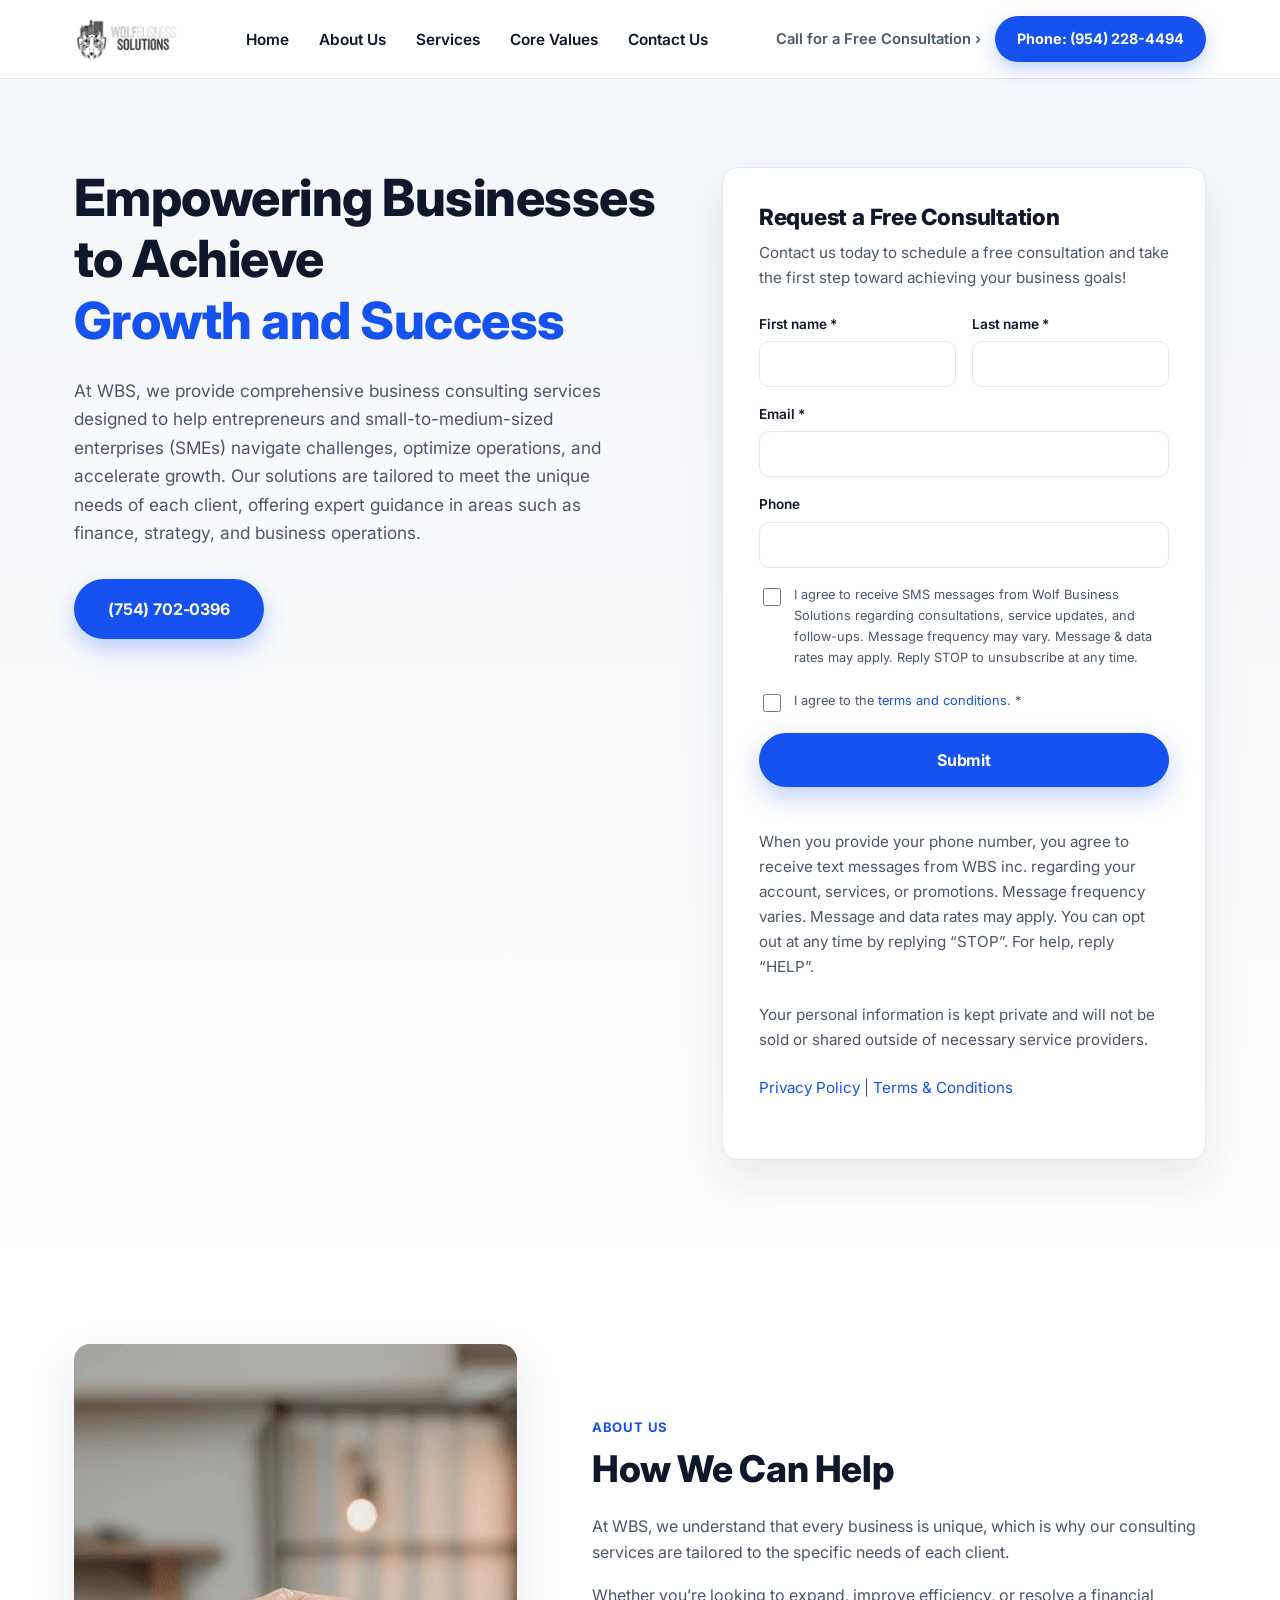
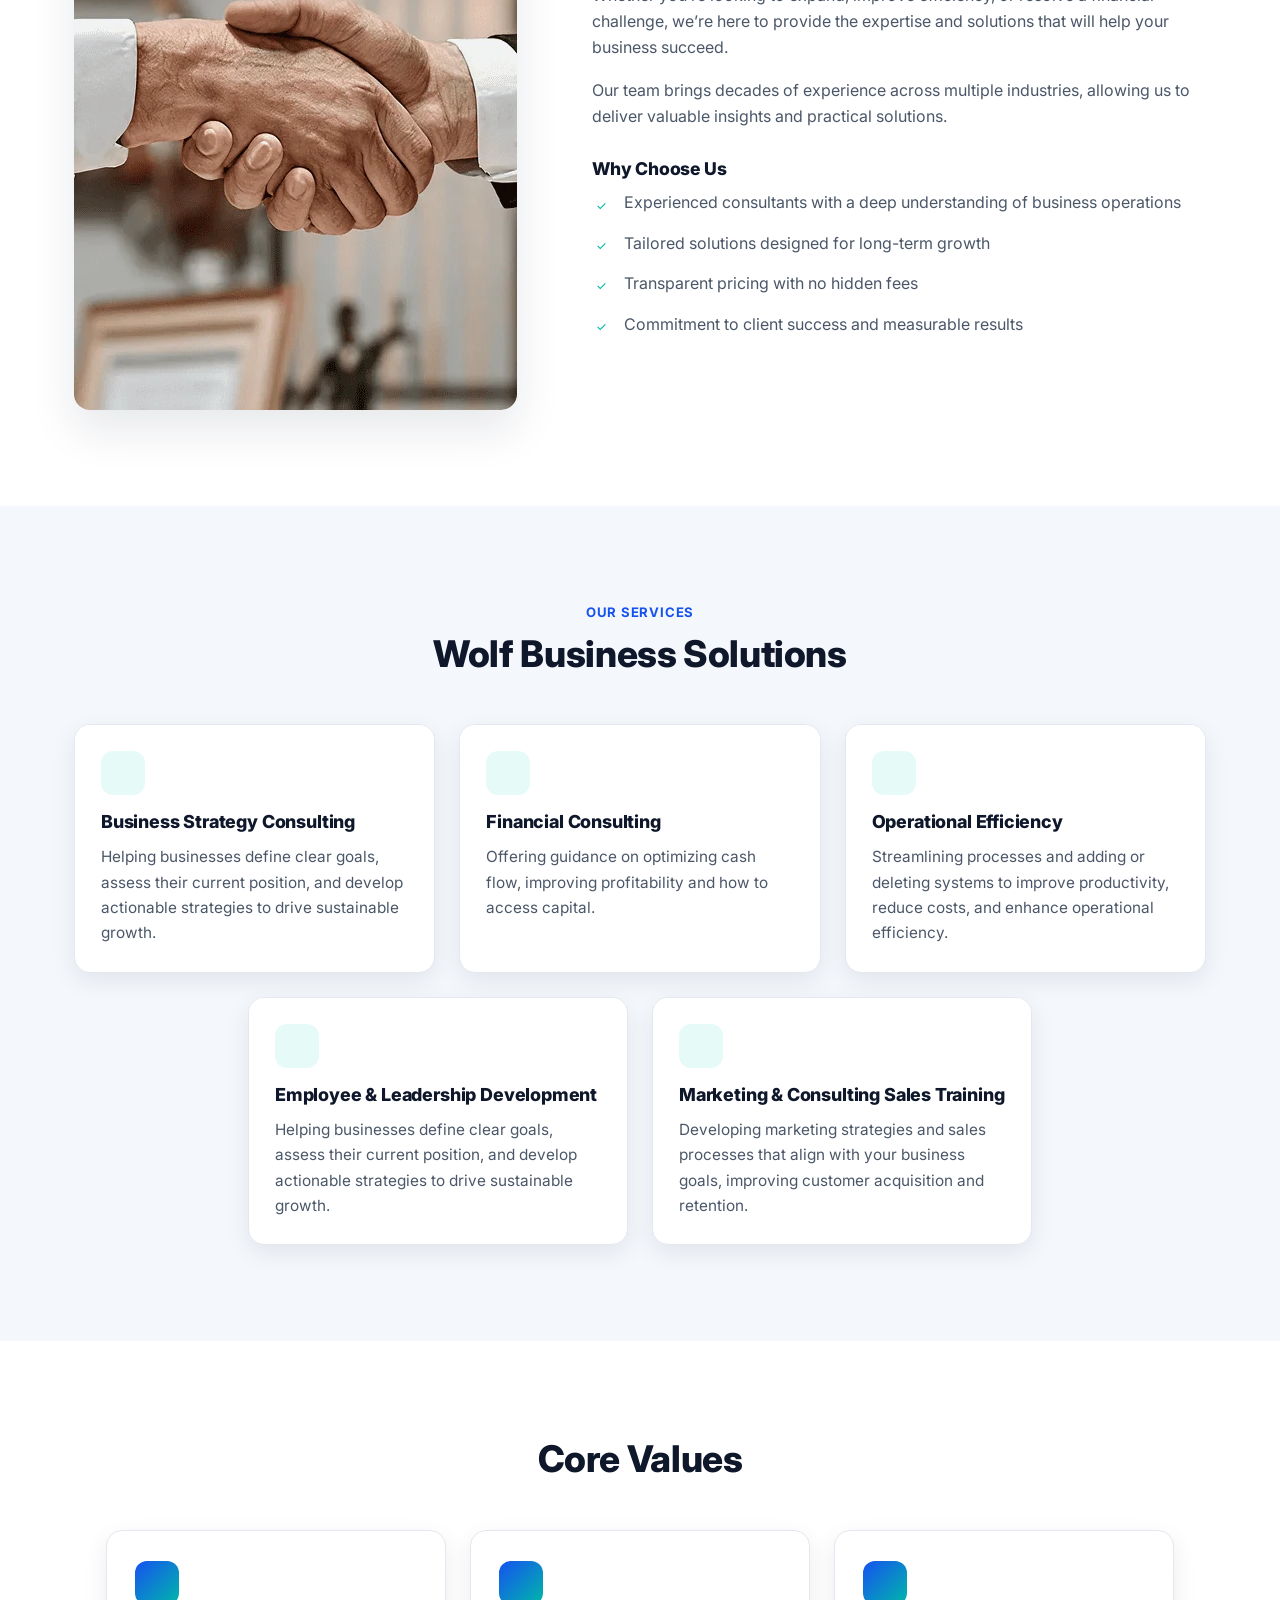
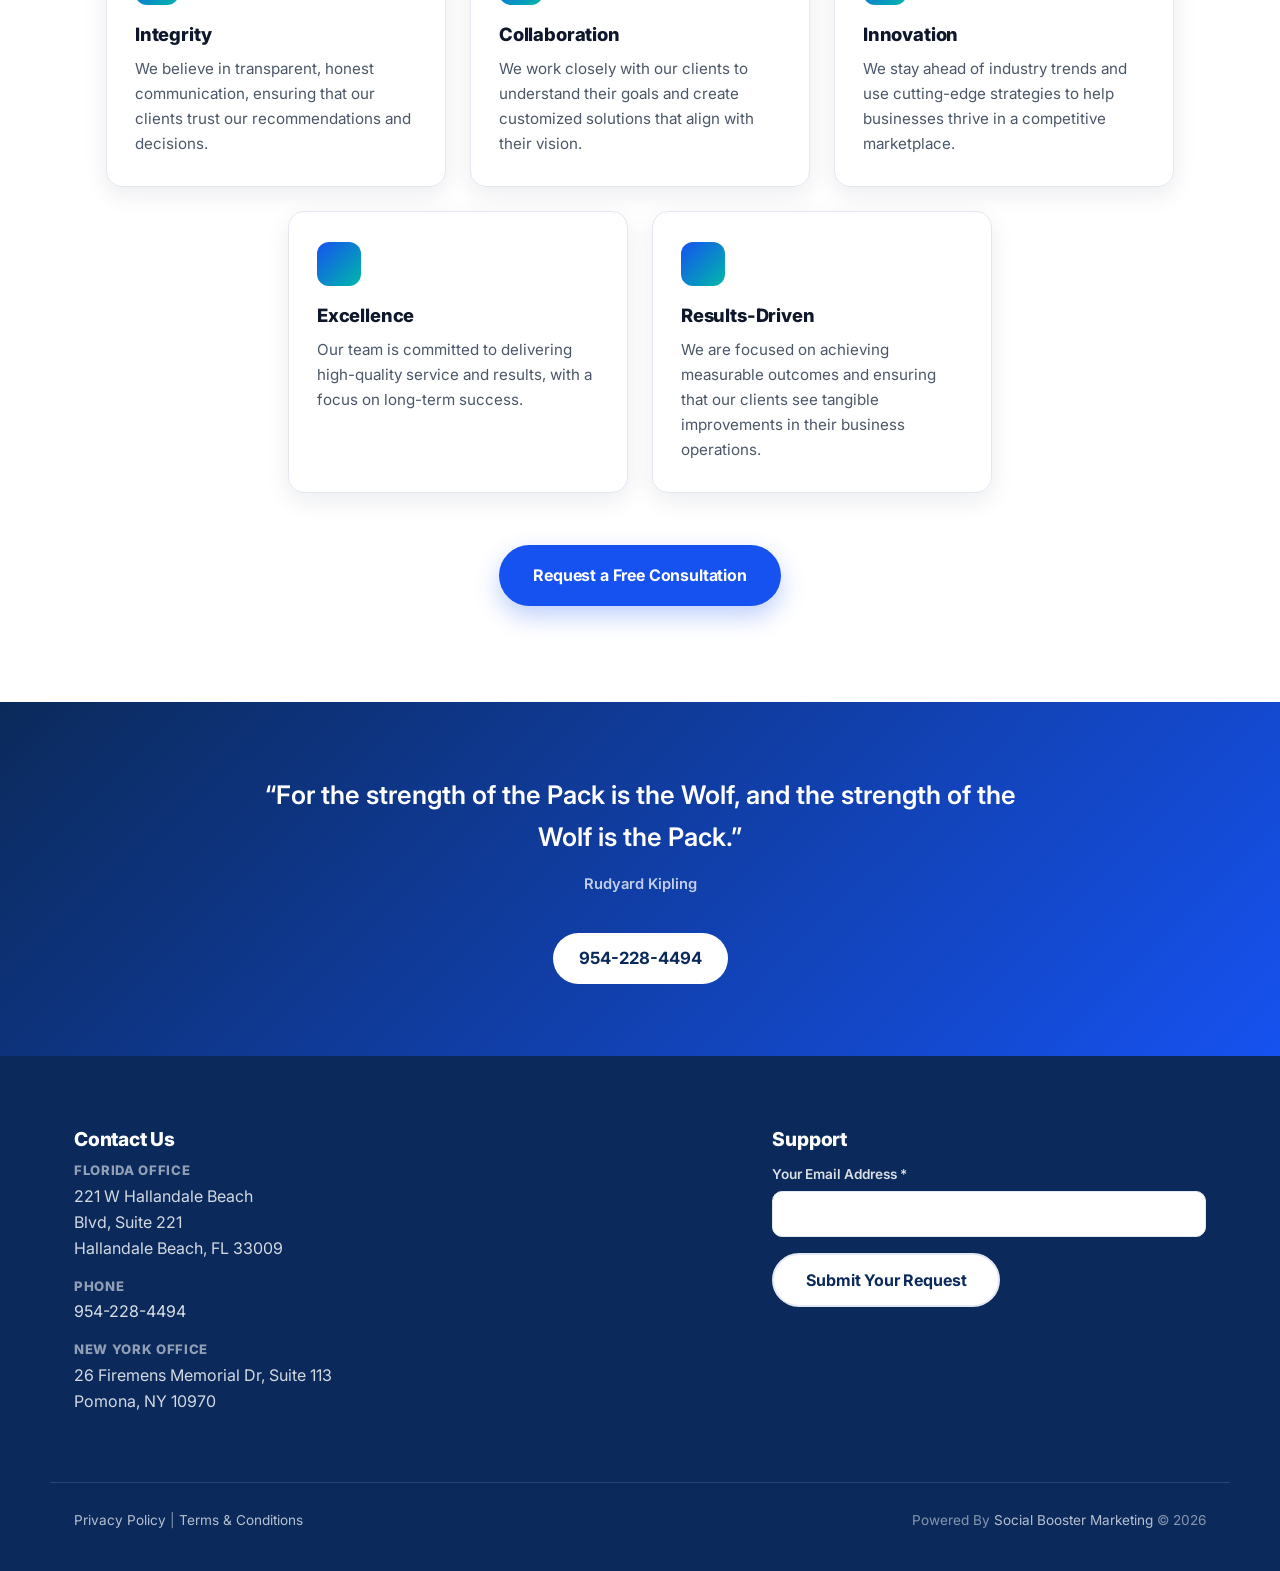
==== commit a40d6a51: "Switch header/legal pages to Inter-only font stack to match fintech redesign" ====
--- a/index.html
+++ b/index.html
@@ -17,7 +17,7 @@
 <link rel="icon" href="assets/favicon.png" type="image/png">
 <link rel="preconnect" href="https://fonts.googleapis.com">
 <link rel="preconnect" href="https://fonts.gstatic.com" crossorigin>
-<link href="https://fonts.googleapis.com/css2?family=Playfair+Display:wght@600;700;800&family=Inter:wght@400;500;600&display=swap" rel="stylesheet">
+<link href="https://fonts.googleapis.com/css2?family=Inter:wght@400;500;600;700;800&display=swap" rel="stylesheet">
 <link rel="stylesheet" href="css/styles.css">
 
 <!-- Basic LocalBusiness structured data for SEO -->
--- a/css/styles.css
+++ b/css/styles.css
@@ -1,28 +1,30 @@
 /* ==========================================================================
-   Wolf Business Solutions -- rebuilt static site
-   Palette: charcoal / cream / white + photography, serif headings
+   Wolf Business Solutions -- modern fintech style
+   Palette: blue/navy accent, white/light backgrounds, clean sans-serif
+   Inspired by: businessloans.com, biz2credit.com, sofi.com, blacktiefunding.com
    ========================================================================== */
 
 :root {
-  --color-ink: #17181b;
-  --color-charcoal: #1c1d21;
-  --color-charcoal-soft: #24262b;
-  --color-cream: #faf7f2;
+  --color-ink: #0f172a;
+  --color-body: #4b5768;
   --color-white: #ffffff;
-  --color-body: #4a4d54;
-  --color-bg-alt: #f4f1ec;
-  --color-border: #e4e0d8;
-  --color-accent: #9c7a4a;
-  --color-accent-light: #c7a06a;
-
-  --font-display: 'Playfair Display', 'Georgia', serif;
+  --color-bg-alt: #f4f7fb;
+  --color-border: #e3e8f0;
+
+  --color-primary: #1652f0;
+  --color-primary-dark: #0d3bb8;
+  --color-navy: #0b2a5b;
+  --color-accent: #00b8a9;
+  --color-accent-light: #e6fbf8;
+
+  --font-display: 'Inter', 'Segoe UI', sans-serif;
   --font-body: 'Inter', 'Segoe UI', sans-serif;
 
   --max-width: 1180px;
   --radius: 16px;
   --radius-sm: 10px;
-  --shadow: 0 20px 45px rgba(15, 15, 20, 0.16);
-  --shadow-soft: 0 10px 28px rgba(15, 15, 20, 0.10);
+  --shadow: 0 20px 45px rgba(15, 30, 60, 0.10);
+  --shadow-soft: 0 8px 24px rgba(15, 30, 60, 0.08);
 }
 
 * { box-sizing: border-box; }
@@ -43,13 +45,14 @@
   font-family: var(--font-display);
   color: var(--color-ink);
   margin: 0 0 0.6em;
-  line-height: 1.18;
-  font-weight: 700;
+  line-height: 1.2;
+  font-weight: 800;
+  letter-spacing: -0.01em;
 }
 
 p { margin: 0 0 1em; }
 
-a { color: var(--color-accent); text-decoration: none; }
+a { color: var(--color-primary); text-decoration: none; }
 a:hover, a:focus-visible { text-decoration: underline; }
 
 .container {
@@ -63,7 +66,7 @@
   position: absolute;
   left: -999px;
   top: auto;
-  background: var(--color-charcoal);
+  background: var(--color-navy);
   color: var(--color-white);
   padding: 12px 20px;
   z-index: 1000;
@@ -78,7 +81,7 @@
 a:focus-visible,
 button:focus-visible,
 input:focus-visible {
-  outline: 3px solid var(--color-accent-light);
+  outline: 3px solid var(--color-accent);
   outline-offset: 2px;
 }
 
@@ -87,32 +90,32 @@
   display: inline-block;
   font-family: var(--font-display);
   font-weight: 700;
-  font-size: 1.02rem;
-  letter-spacing: 0.02em;
+  font-size: 1rem;
+  letter-spacing: -0.01em;
   padding: 15px 32px;
   border-radius: 999px;
   border: 2px solid transparent;
   cursor: pointer;
   text-decoration: none;
-  transition: background-color .15s ease, color .15s ease, border-color .15s ease, transform .15s ease;
+  transition: background-color .15s ease, color .15s ease, border-color .15s ease, transform .15s ease, box-shadow .15s ease;
 }
 .btn-primary {
-  background: var(--color-charcoal);
+  background: var(--color-primary);
   color: var(--color-white);
-  box-shadow: var(--shadow-soft);
+  box-shadow: 0 10px 24px rgba(22, 82, 240, 0.28);
 }
 .btn-primary:hover, .btn-primary:focus-visible {
-  background: var(--color-ink);
+  background: var(--color-primary-dark);
   text-decoration: none;
   transform: translateY(-1px);
 }
 .btn-secondary {
-  background: transparent;
-  color: var(--color-white);
-  border-color: rgba(255,255,255,0.5);
+  background: var(--color-white);
+  color: var(--color-navy);
+  border-color: var(--color-border);
 }
 .btn-secondary:hover, .btn-secondary:focus-visible {
-  background: rgba(255,255,255,0.1);
+  background: var(--color-bg-alt);
   text-decoration: none;
 }
 .btn-block { display: block; width: 100%; text-align: center; }
@@ -134,7 +137,7 @@
   gap: 24px;
   padding-block: 16px;
 }
-.logo img { height: 46px; width: auto; }
+.logo img { height: 44px; width: auto; }
 
 .primary-nav ul {
   list-style: none;
@@ -147,10 +150,9 @@
   color: var(--color-ink);
   font-weight: 600;
   font-family: var(--font-display);
-  font-size: 0.98rem;
-  letter-spacing: 0.01em;
-}
-.primary-nav a:hover, .primary-nav a:focus-visible { color: var(--color-accent); text-decoration: none; }
+  font-size: 0.96rem;
+}
+.primary-nav a:hover, .primary-nav a:focus-visible { color: var(--color-primary); text-decoration: none; }
 
 .header-cta {
   display: flex;
@@ -161,22 +163,22 @@
 .header-tagline {
   font-family: var(--font-display);
   font-weight: 600;
-  color: var(--color-ink);
-  font-size: 0.95rem;
+  color: var(--color-body);
+  font-size: 0.92rem;
 }
 .header-phone-pill {
   display: inline-block;
-  background: var(--color-charcoal);
+  background: var(--color-primary);
   color: var(--color-white);
   font-family: var(--font-display);
   font-weight: 700;
-  font-size: 0.92rem;
-  letter-spacing: 0.02em;
-  padding: 11px 20px;
+  font-size: 0.9rem;
+  padding: 11px 22px;
   border-radius: 999px;
+  box-shadow: 0 8px 18px rgba(22, 82, 240, 0.25);
 }
 .header-phone-pill:hover, .header-phone-pill:focus-visible {
-  background: var(--color-ink);
+  background: var(--color-primary-dark);
   text-decoration: none;
 }
 
@@ -199,18 +201,11 @@
 }
 
 /* ==========================================================================
-   Hero -- full-bleed photo with dark overlay
+   Hero -- light gradient, split layout, white form card
    ========================================================================== */
 .hero {
-  position: relative;
-  color: var(--color-white);
-  padding-block: 96px;
-  background-image:
-    linear-gradient(160deg, rgba(12,12,15,0.88) 0%, rgba(12,12,15,0.72) 55%, rgba(12,12,15,0.85) 100%),
-    url("../assets/about-photo.webp");
-  background-size: cover;
-  background-position: center 25%;
-  background-repeat: no-repeat;
+  background: linear-gradient(180deg, var(--color-bg-alt) 0%, var(--color-white) 100%);
+  padding-block: 88px;
 }
 .hero-inner {
   display: grid;
@@ -219,34 +214,34 @@
   align-items: start;
 }
 .hero-copy h1 {
-  color: var(--color-white);
-  font-size: clamp(2.2rem, 4.4vw, 3.4rem);
+  color: var(--color-ink);
+  font-size: clamp(2.2rem, 4.2vw, 3.2rem);
   margin-bottom: 0.5em;
 }
-.hero-accent { color: var(--color-accent-light); }
+.hero-accent { color: var(--color-primary); }
 .hero-copy p {
-  color: rgba(255,255,255,0.86);
+  color: var(--color-body);
   font-size: 1.08rem;
   max-width: 48ch;
   margin-bottom: 1.8em;
 }
 
 .hero-form-card {
-  background: var(--color-charcoal);
-  color: var(--color-white);
+  background: var(--color-white);
+  color: var(--color-ink);
   border-radius: var(--radius);
   box-shadow: var(--shadow);
   padding: 36px;
-  border: 1px solid rgba(255,255,255,0.08);
+  border: 1px solid var(--color-border);
 }
 .hero-form-card h3 {
-  color: var(--color-white);
-  font-size: 1.5rem;
+  color: var(--color-ink);
+  font-size: 1.4rem;
   margin-bottom: 0.4em;
 }
 .hero-form-card > p {
-  color: rgba(255,255,255,0.75);
-  font-size: 0.96rem;
+  color: var(--color-body);
+  font-size: 0.95rem;
   margin-bottom: 1.5em;
 }
 
@@ -263,10 +258,9 @@
   display: block;
   font-weight: 600;
   font-size: 0.85rem;
-  color: var(--color-white);
+  color: var(--color-ink);
   margin-bottom: 6px;
   font-family: var(--font-display);
-  letter-spacing: 0.02em;
 }
 .footer-form .field label { color: rgba(255,255,255,0.85); }
 .field input[type="text"],
@@ -274,7 +268,7 @@
 .field input[type="tel"] {
   width: 100%;
   padding: 12px 14px;
-  border: 1px solid var(--color-border);
+  border: 1.5px solid var(--color-border);
   border-radius: var(--radius-sm);
   font-size: 1rem;
   font-family: var(--font-body);
@@ -282,7 +276,7 @@
   color: var(--color-ink);
 }
 .field input:focus-visible {
-  border-color: var(--color-accent);
+  border-color: var(--color-primary);
 }
 .checkbox-field {
   display: flex;
@@ -294,11 +288,12 @@
   width: 18px;
   height: 18px;
   flex-shrink: 0;
+  accent-color: var(--color-primary);
 }
 .checkbox-field label {
   font-weight: 400;
   font-size: 0.8rem;
-  color: rgba(255,255,255,0.72);
+  color: var(--color-body);
   font-family: var(--font-body);
 }
 .footer-form .checkbox-field label { color: rgba(255,255,255,0.72); }
@@ -307,25 +302,25 @@
   min-height: 1.2em;
   margin-top: 10px;
 }
-.form-status[data-state="success"] { color: #7fd39a; }
-.form-status[data-state="error"] { color: #e2938c; }
+.form-status[data-state="success"] { color: #1b8a5a; }
+.form-status[data-state="error"] { color: #d1453b; }
 
 .form-fineprint {
   font-size: 0.74rem;
-  color: rgba(255,255,255,0.5);
+  color: #8a93a3;
   margin-top: 14px;
   margin-bottom: 0;
 }
+.footer-form .form-fineprint { color: rgba(255,255,255,0.55); }
 .form-links {
   font-size: 0.8rem;
   margin-top: 10px;
 }
-.form-links a { color: var(--color-accent-light); }
 
 /* ==========================================================================
    About
    ========================================================================== */
-.about { padding-block: 100px; }
+.about { padding-block: 96px; }
 .about-inner {
   display: grid;
   grid-template-columns: 0.85fr 1.15fr;
@@ -338,17 +333,17 @@
 }
 .eyebrow {
   font-family: var(--font-display);
-  color: var(--color-accent);
+  color: var(--color-primary);
   font-weight: 700;
-  letter-spacing: .08em;
+  letter-spacing: .06em;
   text-transform: uppercase;
-  font-size: 0.85rem;
+  font-size: 0.82rem;
   margin-bottom: 0.6em;
 }
-.about-copy h2 { font-size: clamp(1.8rem, 3.2vw, 2.4rem); }
+.about-copy h2 { font-size: clamp(1.8rem, 3vw, 2.3rem); }
 .about-copy h4 {
   margin-top: 1.6em;
-  font-size: 1.15rem;
+  font-size: 1.1rem;
 }
 .check-list {
   list-style: none;
@@ -376,150 +371,148 @@
 }
 
 /* ==========================================================================
-   Services -- full-bleed photo backdrop, two-part cards
+   Services -- white background, icon-accented cards
    ========================================================================== */
 .services {
-  position: relative;
-  color: var(--color-white);
-  padding-block: 104px;
-  background-image:
-    linear-gradient(180deg, rgba(10,10,12,0.90) 0%, rgba(10,10,12,0.80) 100%),
-    url("../assets/about-photo.webp");
-  background-size: cover;
-  background-position: center 30%;
-  background-repeat: no-repeat;
-}
-.services .section-heading h2,
-.services .eyebrow { color: var(--color-white); }
-.services .eyebrow { color: var(--color-accent-light); }
+  background: var(--color-bg-alt);
+  padding-block: 96px;
+}
 
 .services-grid,
 .values-grid {
   display: flex;
   flex-wrap: wrap;
   justify-content: center;
-  gap: 28px;
+  gap: 24px;
 }
 
 .service-card {
-  flex: 1 1 380px;
-  max-width: 420px;
+  flex: 1 1 340px;
+  max-width: 380px;
   border-radius: var(--radius);
   overflow: hidden;
-  box-shadow: var(--shadow);
-  transition: transform .18s ease;
-}
-.service-card:hover { transform: translateY(-4px); }
+  box-shadow: var(--shadow-soft);
+  background: var(--color-white);
+  border: 1px solid var(--color-border);
+  transition: transform .18s ease, box-shadow .18s ease;
+}
+.service-card:hover { transform: translateY(-4px); box-shadow: var(--shadow); }
 .service-card-title {
-  background: var(--color-cream);
-  padding: 22px 30px;
+  background: var(--color-white);
+  padding: 26px 26px 0;
+  position: relative;
+}
+.service-card-title::before {
+  content: "";
+  display: block;
+  width: 44px;
+  height: 44px;
+  margin-bottom: 16px;
+  border-radius: 12px;
+  background: var(--color-accent-light);
 }
 .service-card-title h3 {
   margin: 0;
-  font-size: 1.2rem;
+  font-size: 1.12rem;
   color: var(--color-ink);
 }
 .service-card-body {
-  background: rgba(28, 29, 33, 0.55);
-  backdrop-filter: blur(3px);
-  border: 1px solid rgba(255,255,255,0.22);
-  border-top: none;
-  padding: 24px 30px 28px;
+  padding: 12px 26px 26px;
 }
 .service-card-body p {
   margin: 0;
-  color: rgba(255,255,255,0.92);
-  font-size: 0.98rem;
-}
-
-/* ==========================================================================
-   Core Values -- light photographic backdrop, dark solid cards
+  color: var(--color-body);
+  font-size: 0.96rem;
+}
+
+/* ==========================================================================
+   Core Values -- white background, icon feature cards
    ========================================================================== */
 .core-values {
-  position: relative;
-  padding-block: 104px;
-  background-image:
-    linear-gradient(180deg, rgba(250,247,242,0.94) 0%, rgba(244,241,236,0.97) 100%),
-    url("../assets/about-photo.webp");
-  background-size: cover;
-  background-position: center 20%;
-  background-repeat: no-repeat;
-}
-
-.section-heading { text-align: center; max-width: 640px; margin: 0 auto 52px; }
-.section-heading h2 { font-size: clamp(1.8rem, 3.2vw, 2.4rem); }
+  padding-block: 96px;
+}
+
+.section-heading { text-align: center; max-width: 640px; margin: 0 auto 48px; }
+.section-heading h2 { font-size: clamp(1.8rem, 3vw, 2.3rem); }
 
 .value-card {
   flex: 1 1 300px;
   max-width: 340px;
-  background: var(--color-charcoal);
-  color: var(--color-white);
+  background: var(--color-white);
+  color: var(--color-ink);
   border-radius: var(--radius);
-  padding: 32px 28px;
-  text-align: center;
+  padding: 30px 28px;
+  text-align: left;
+  border: 1px solid var(--color-border);
   box-shadow: var(--shadow-soft);
+  transition: transform .18s ease, box-shadow .18s ease;
+}
+.value-card:hover { transform: translateY(-4px); box-shadow: var(--shadow); }
+.value-card::before {
+  content: "";
+  display: block;
+  width: 44px;
+  height: 44px;
+  margin-bottom: 18px;
+  border-radius: 12px;
+  background: linear-gradient(135deg, var(--color-primary), var(--color-accent));
 }
 .value-card h3 {
-  color: var(--color-white);
-  font-size: 1.2rem;
-  border-left: none;
-  padding-left: 0;
+  color: var(--color-ink);
+  font-size: 1.15rem;
 }
 .value-card p {
   margin: 0;
-  color: rgba(255,255,255,0.78);
-  font-size: 0.96rem;
-}
-
-.values-cta { text-align: center; margin-top: 56px; }
-.values-cta .btn-primary {
-  background: var(--color-charcoal);
-}
+  color: var(--color-body);
+  font-size: 0.95rem;
+}
+
+.values-cta { text-align: center; margin-top: 52px; }
 
 /* ==========================================================================
    Quote banner
    ========================================================================== */
 .quote-banner {
-  background: var(--color-ink);
+  background: linear-gradient(135deg, var(--color-navy) 0%, var(--color-primary) 100%);
   color: var(--color-white);
-  padding-block: 76px;
+  padding-block: 72px;
   text-align: center;
 }
 .quote-banner blockquote {
   margin: 0 0 20px;
   font-family: var(--font-display);
-  font-size: clamp(1.3rem, 2.8vw, 1.7rem);
-  font-style: italic;
+  font-size: clamp(1.25rem, 2.6vw, 1.6rem);
+  font-weight: 600;
+  font-style: normal;
   max-width: 780px;
   margin-inline: auto;
 }
 .quote-banner cite {
   display: block;
-  margin-top: 16px;
+  margin-top: 14px;
   font-style: normal;
-  font-size: 0.95rem;
-  color: var(--color-accent-light);
-  letter-spacing: 0.03em;
+  font-size: 0.92rem;
+  color: rgba(255,255,255,0.75);
 }
 .quote-phone {
   display: inline-block;
   margin-top: 16px;
-  color: var(--color-white);
+  color: var(--color-navy);
   font-family: var(--font-display);
   font-weight: 700;
-  font-size: 1.15rem;
-  background: var(--color-charcoal);
+  font-size: 1.05rem;
+  background: var(--color-white);
   padding: 12px 26px;
   border-radius: 999px;
 }
-.quote-phone:hover, .quote-phone:focus-visible { background: var(--color-charcoal-soft); text-decoration: none; }
-
-/* ==========================================================================
-   Footer
+.quote-phone:hover, .quote-phone:focus-visible { background: var(--color-bg-alt); text-decoration: none; }
+
+/* ==========================================================================
+   Footer -- light, clean
    ========================================================================== */
 .site-footer {
-  background: var(--color-ink);
-  color: rgba(255,255,255,0.85);
+  background: var(--color-navy);
+  color: rgba(255,255,255,0.82);
   padding-top: 72px;
 }
 .footer-inner {
@@ -531,11 +524,11 @@
 }
 .site-footer h3 {
   color: var(--color-white);
-  font-size: 1.3rem;
+  font-size: 1.2rem;
 }
 .site-footer h4 {
-  color: var(--color-accent-light);
-  font-size: 0.85rem;
+  color: rgba(255,255,255,0.55);
+  font-size: 0.82rem;
   font-family: var(--font-display);
   text-transform: uppercase;
   letter-spacing: .05em;
@@ -543,7 +536,7 @@
   margin-top: 1.3em;
 }
 .site-footer h4:first-of-type { margin-top: 0.6em; }
-.site-footer a { color: var(--color-accent-light); }
+.site-footer a { color: rgba(255,255,255,0.85); }
 .footer-form input {
   background: rgba(255,255,255,0.06);
   border-color: rgba(255,255,255,0.2);
@@ -557,7 +550,7 @@
   gap: 12px;
   padding-block: 26px;
   font-size: 0.85rem;
-  color: rgba(255,255,255,0.55);
+  color: rgba(255,255,255,0.5);
 }
 .footer-bottom a { color: rgba(255,255,255,0.7); }
 
@@ -569,8 +562,8 @@
   max-width: 820px;
   margin-inline: auto;
 }
-.legal-page h1 { font-size: clamp(1.9rem, 3.4vw, 2.6rem); margin-bottom: 0.8em; }
-.legal-page h2 { font-size: 1.3rem; margin-top: 1.8em; color: var(--color-ink); }
+.legal-page h1 { font-size: clamp(1.9rem, 3.2vw, 2.5rem); margin-bottom: 0.8em; }
+.legal-page h2 { font-size: 1.25rem; margin-top: 1.8em; color: var(--color-ink); }
 .legal-page address { font-style: normal; }
 
 /* ==========================================================================
@@ -606,9 +599,7 @@
   .primary-nav li { border-top: 1px solid var(--color-border); }
   .primary-nav a { display: block; padding: 14px 0; }
   .header-tagline { display: none; }
-  .hero { padding-block: 64px; }
-  .services, .core-values { padding-block: 72px; }
-  .about { padding-block: 72px; }
+  .hero, .services, .core-values, .about { padding-block: 64px; }
 }
 
 /* Reduced motion */
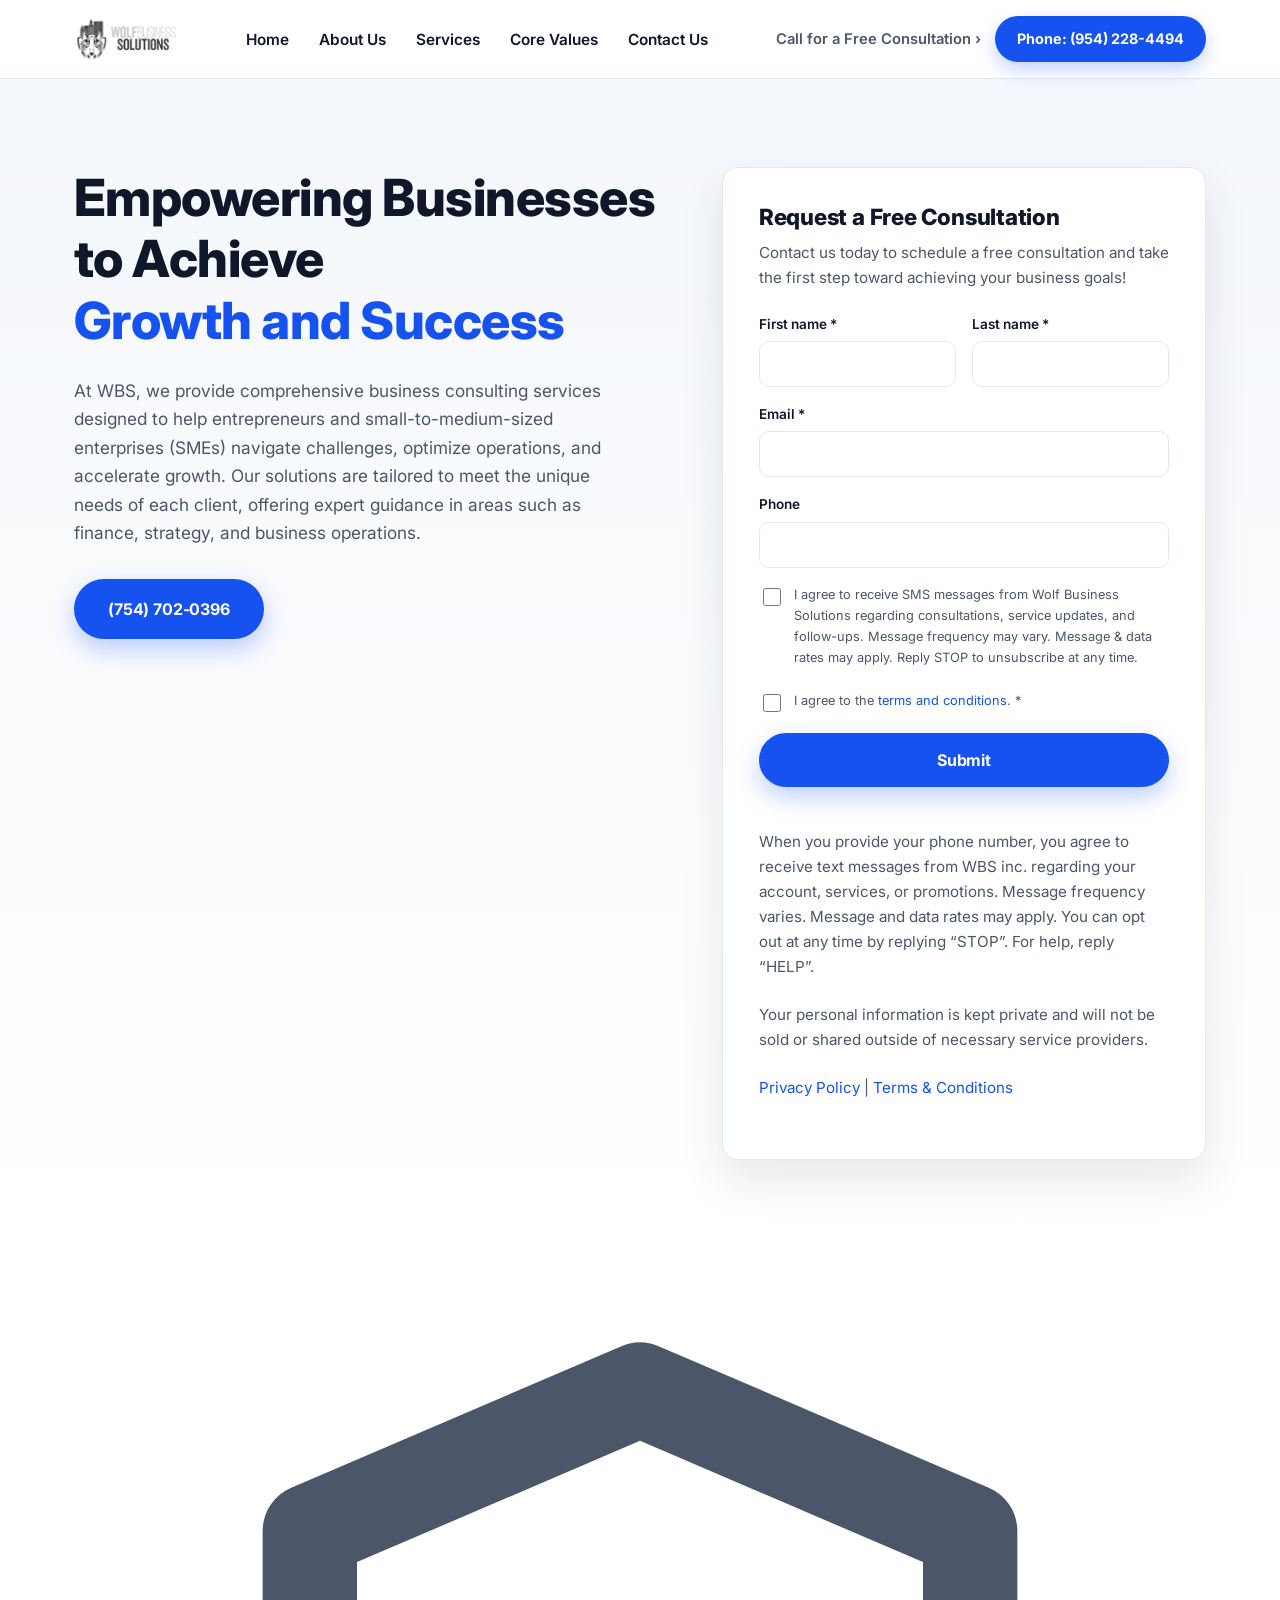
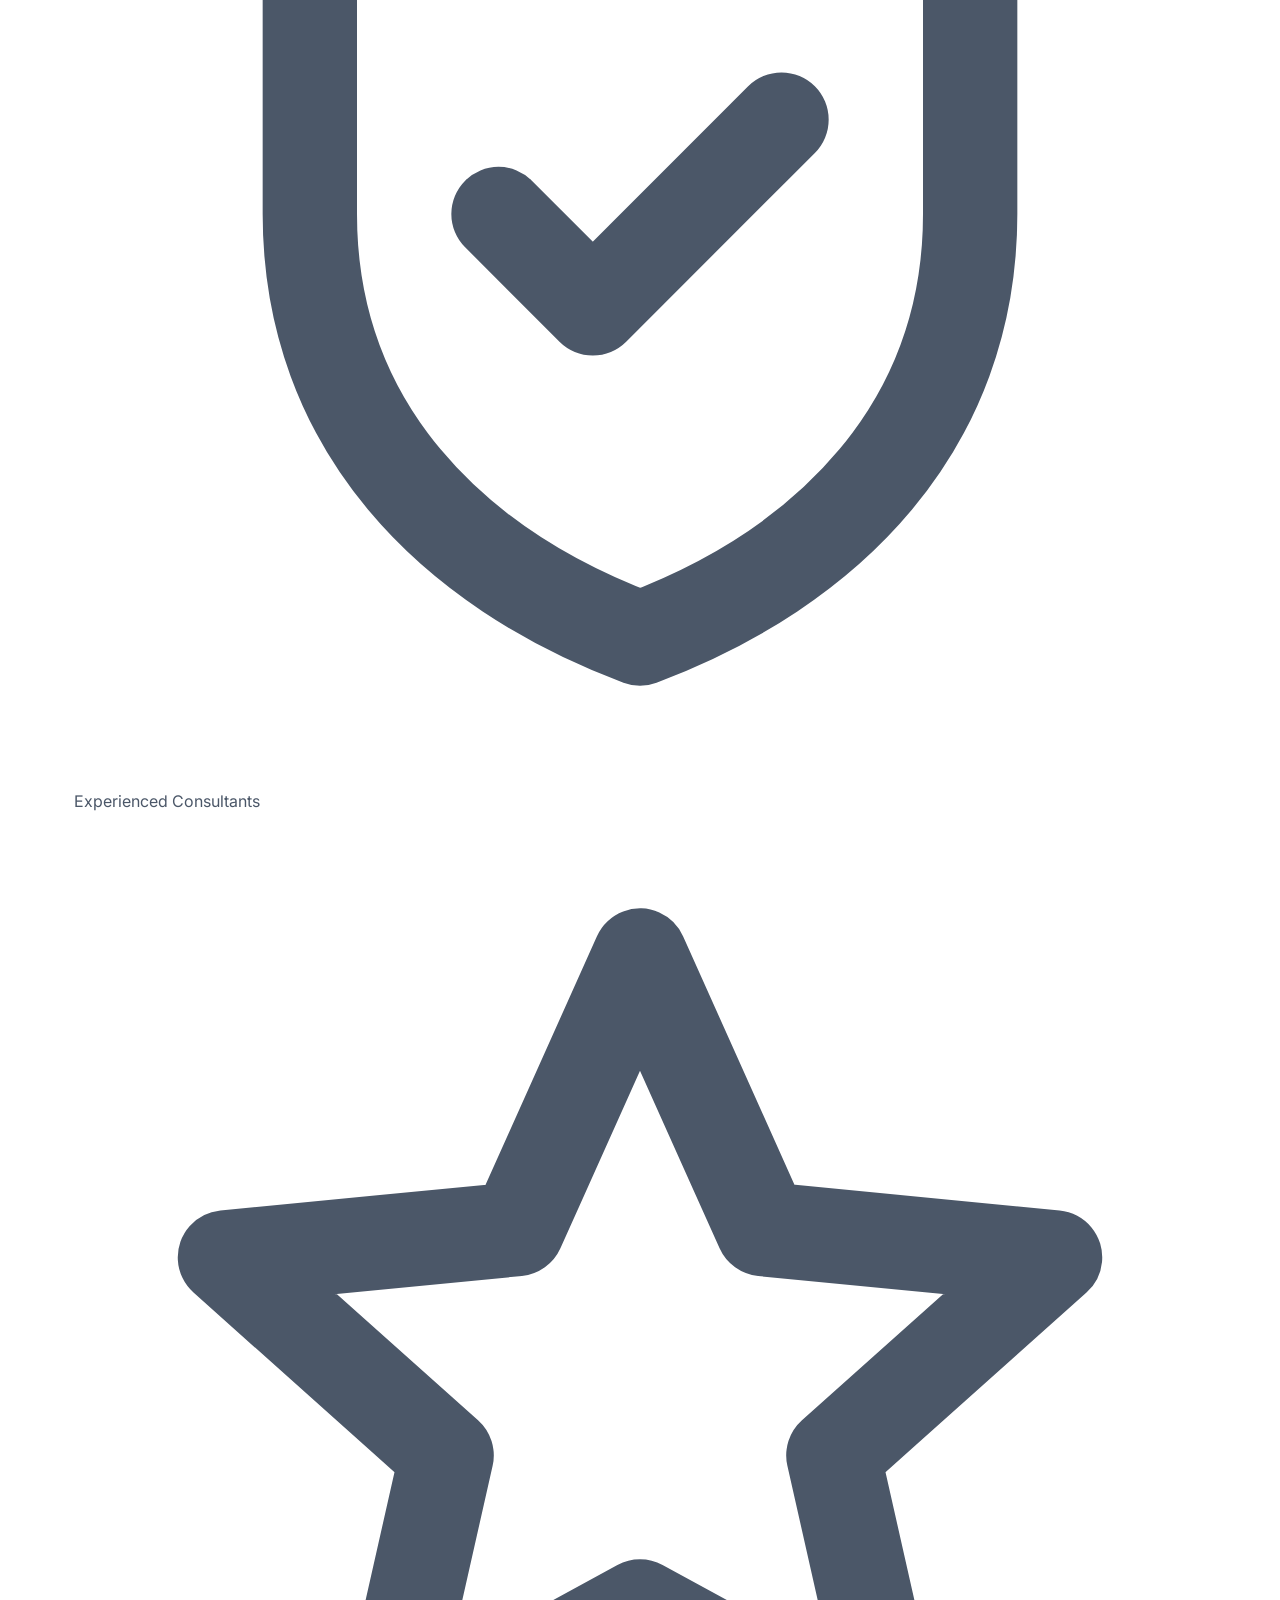
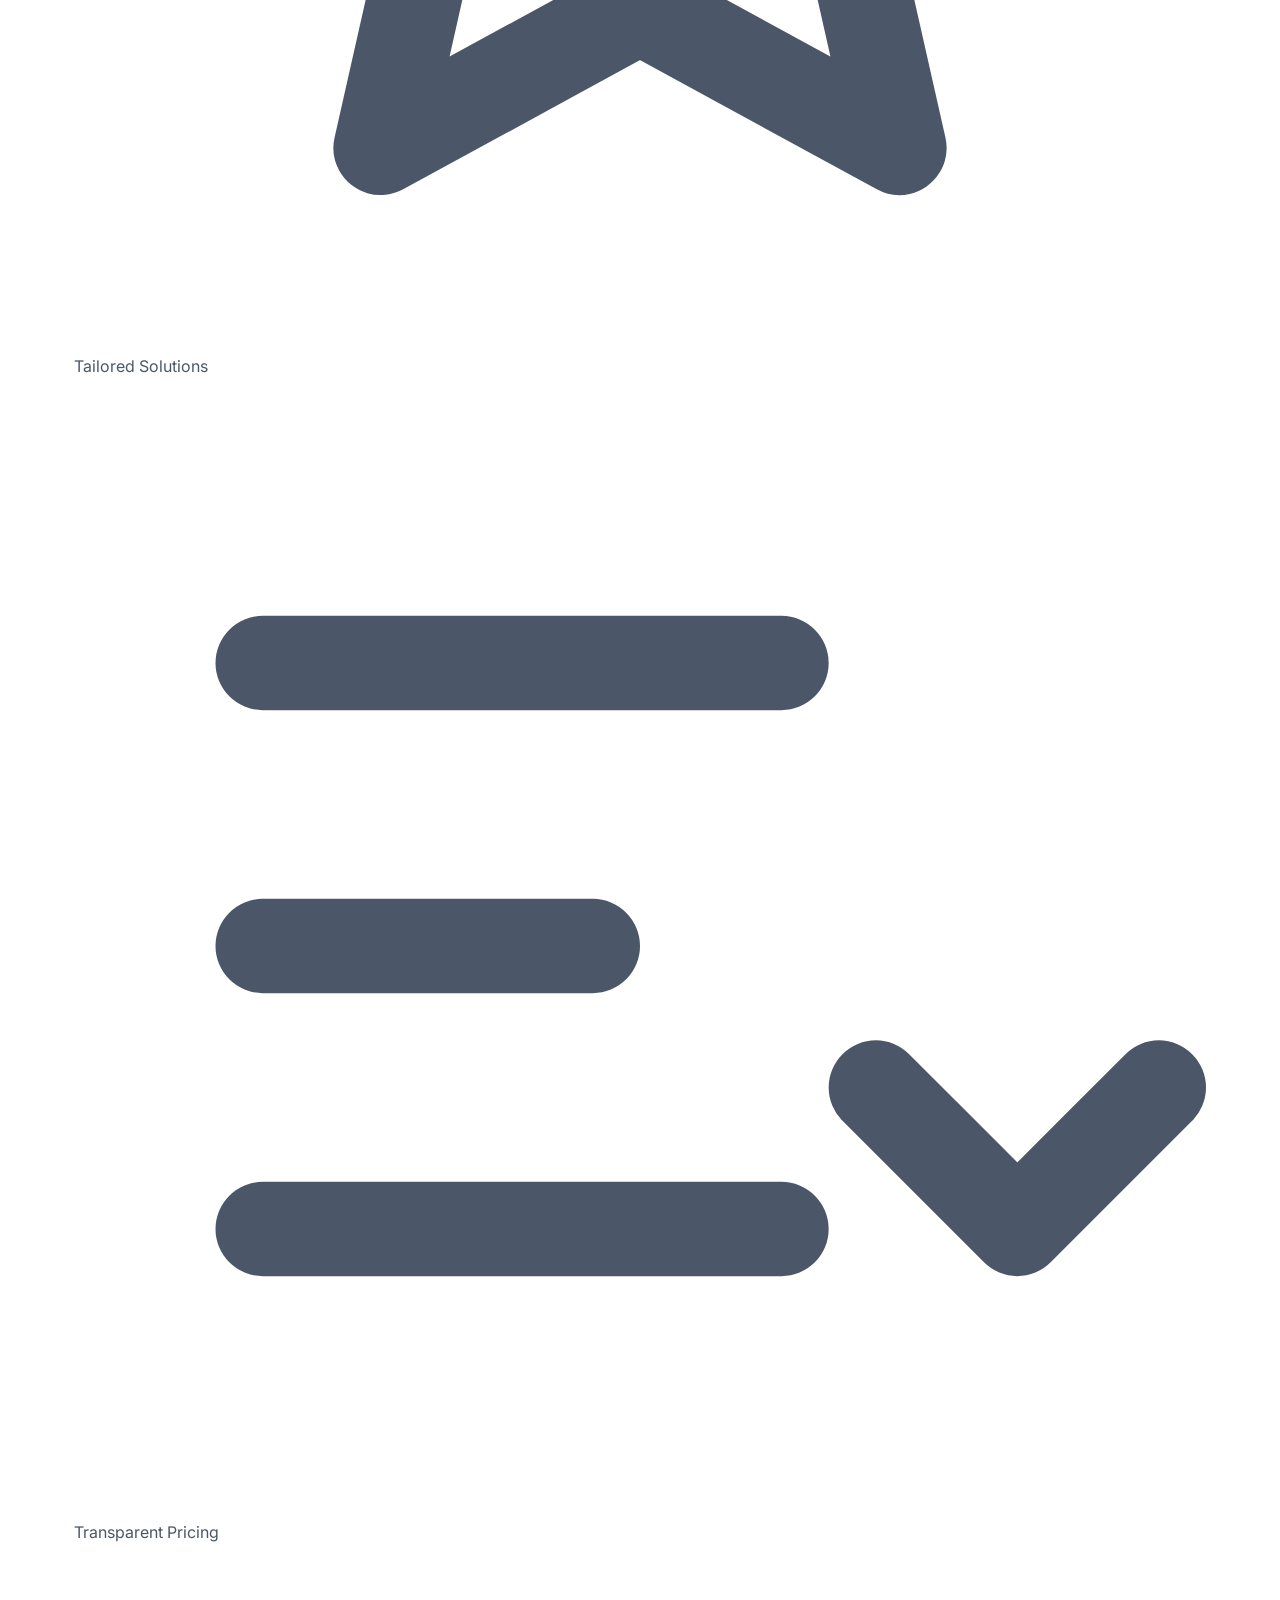
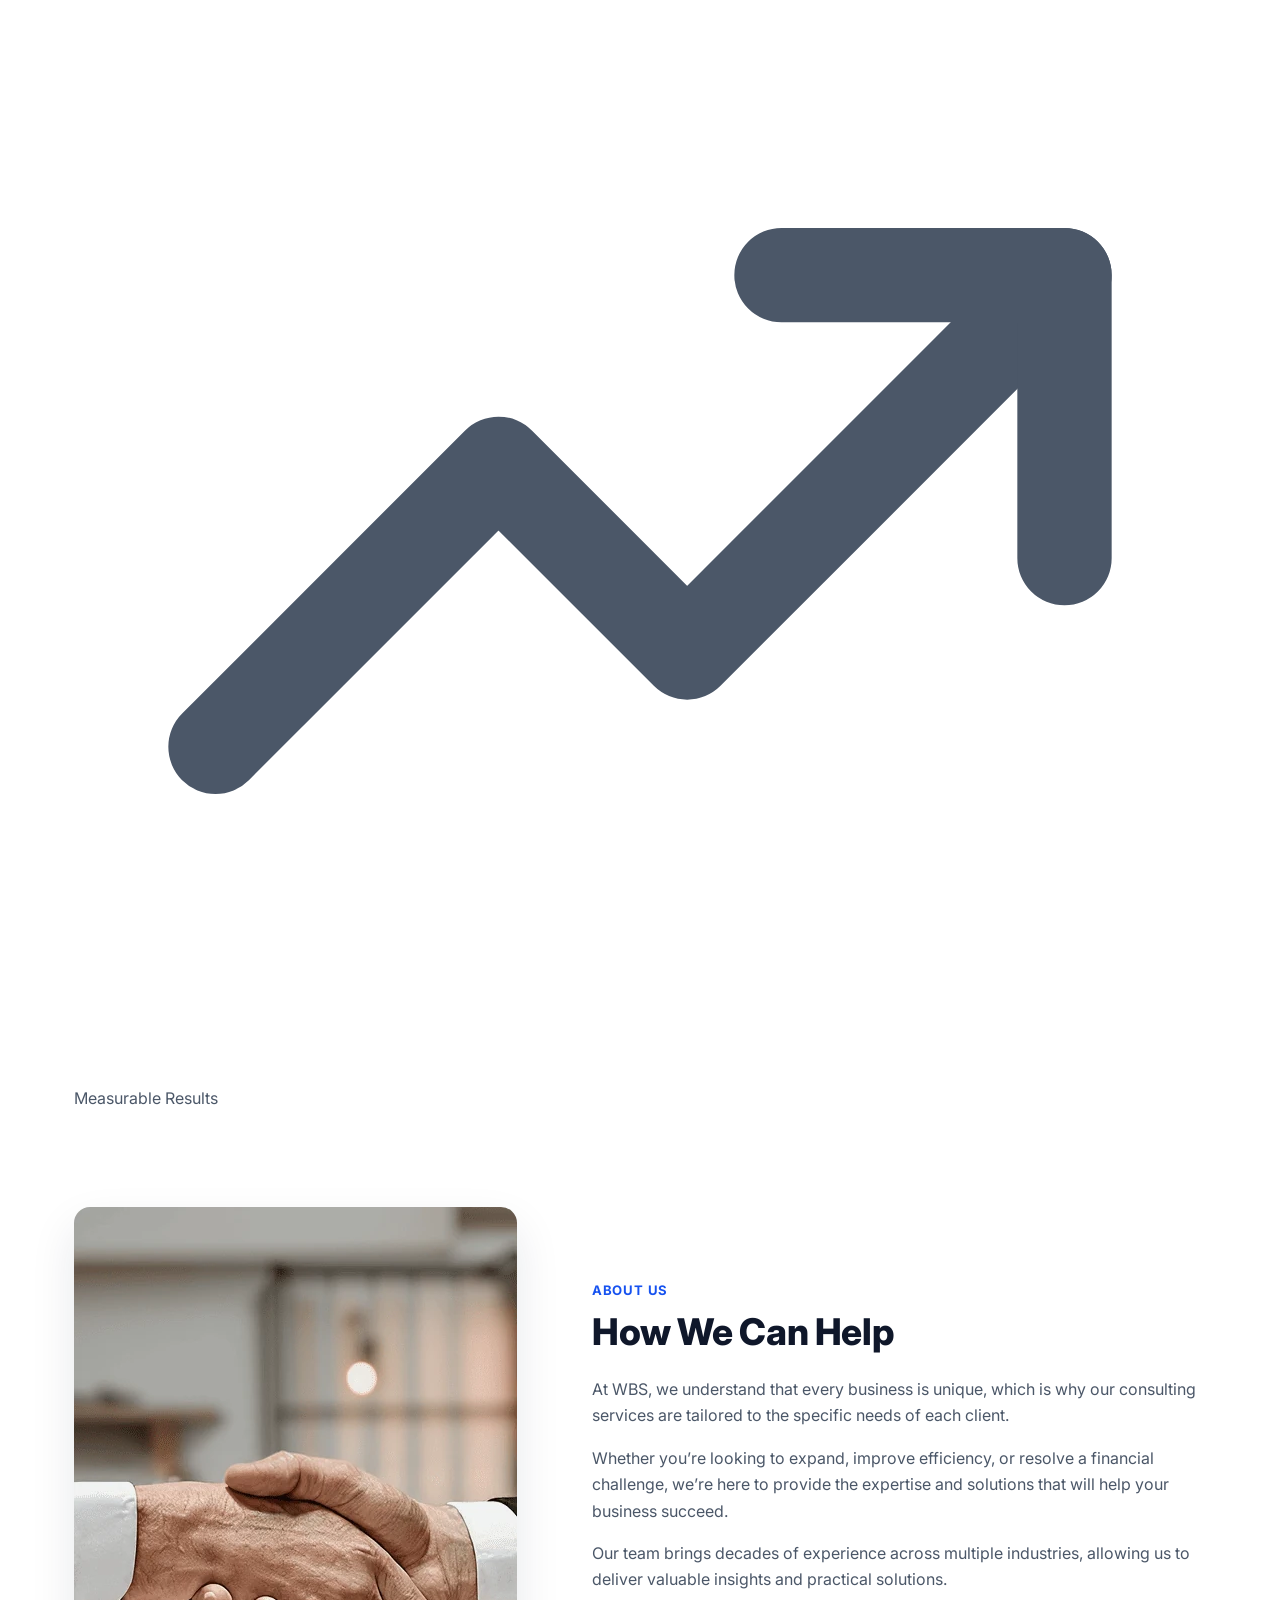
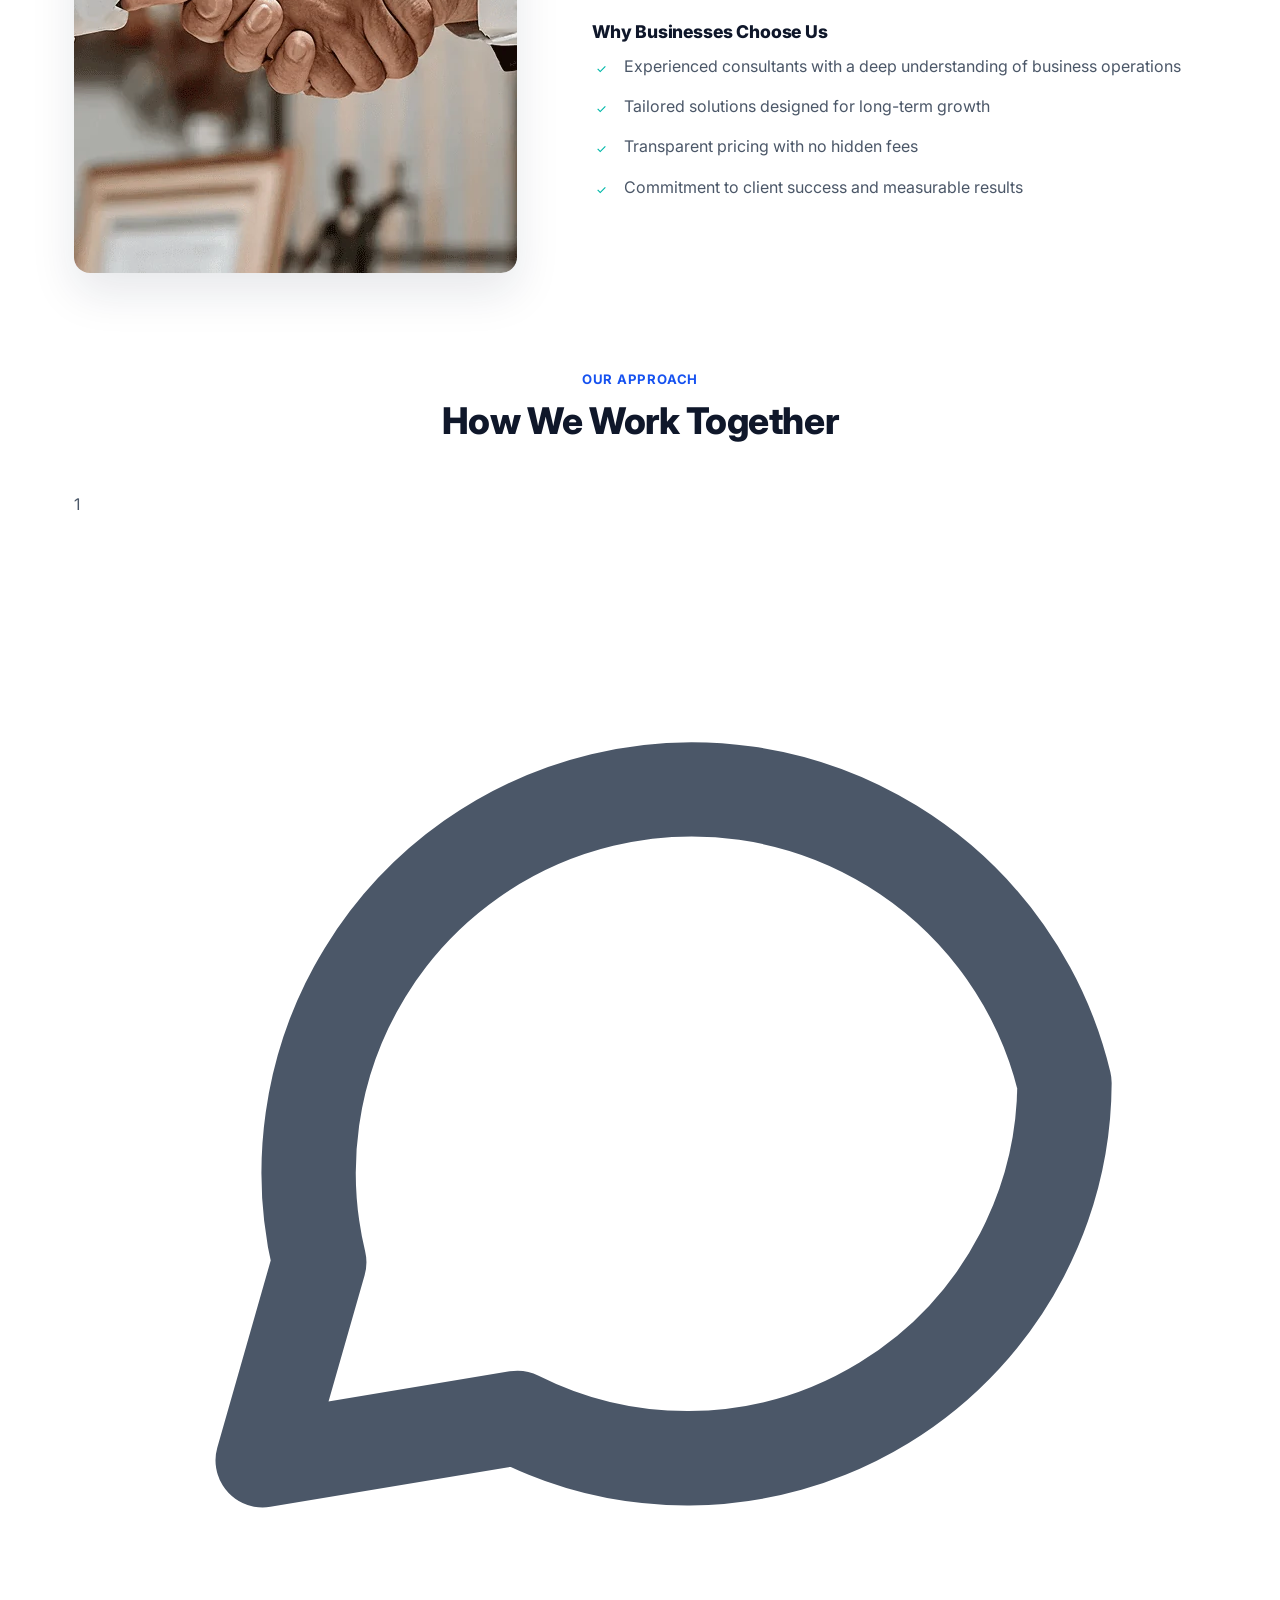
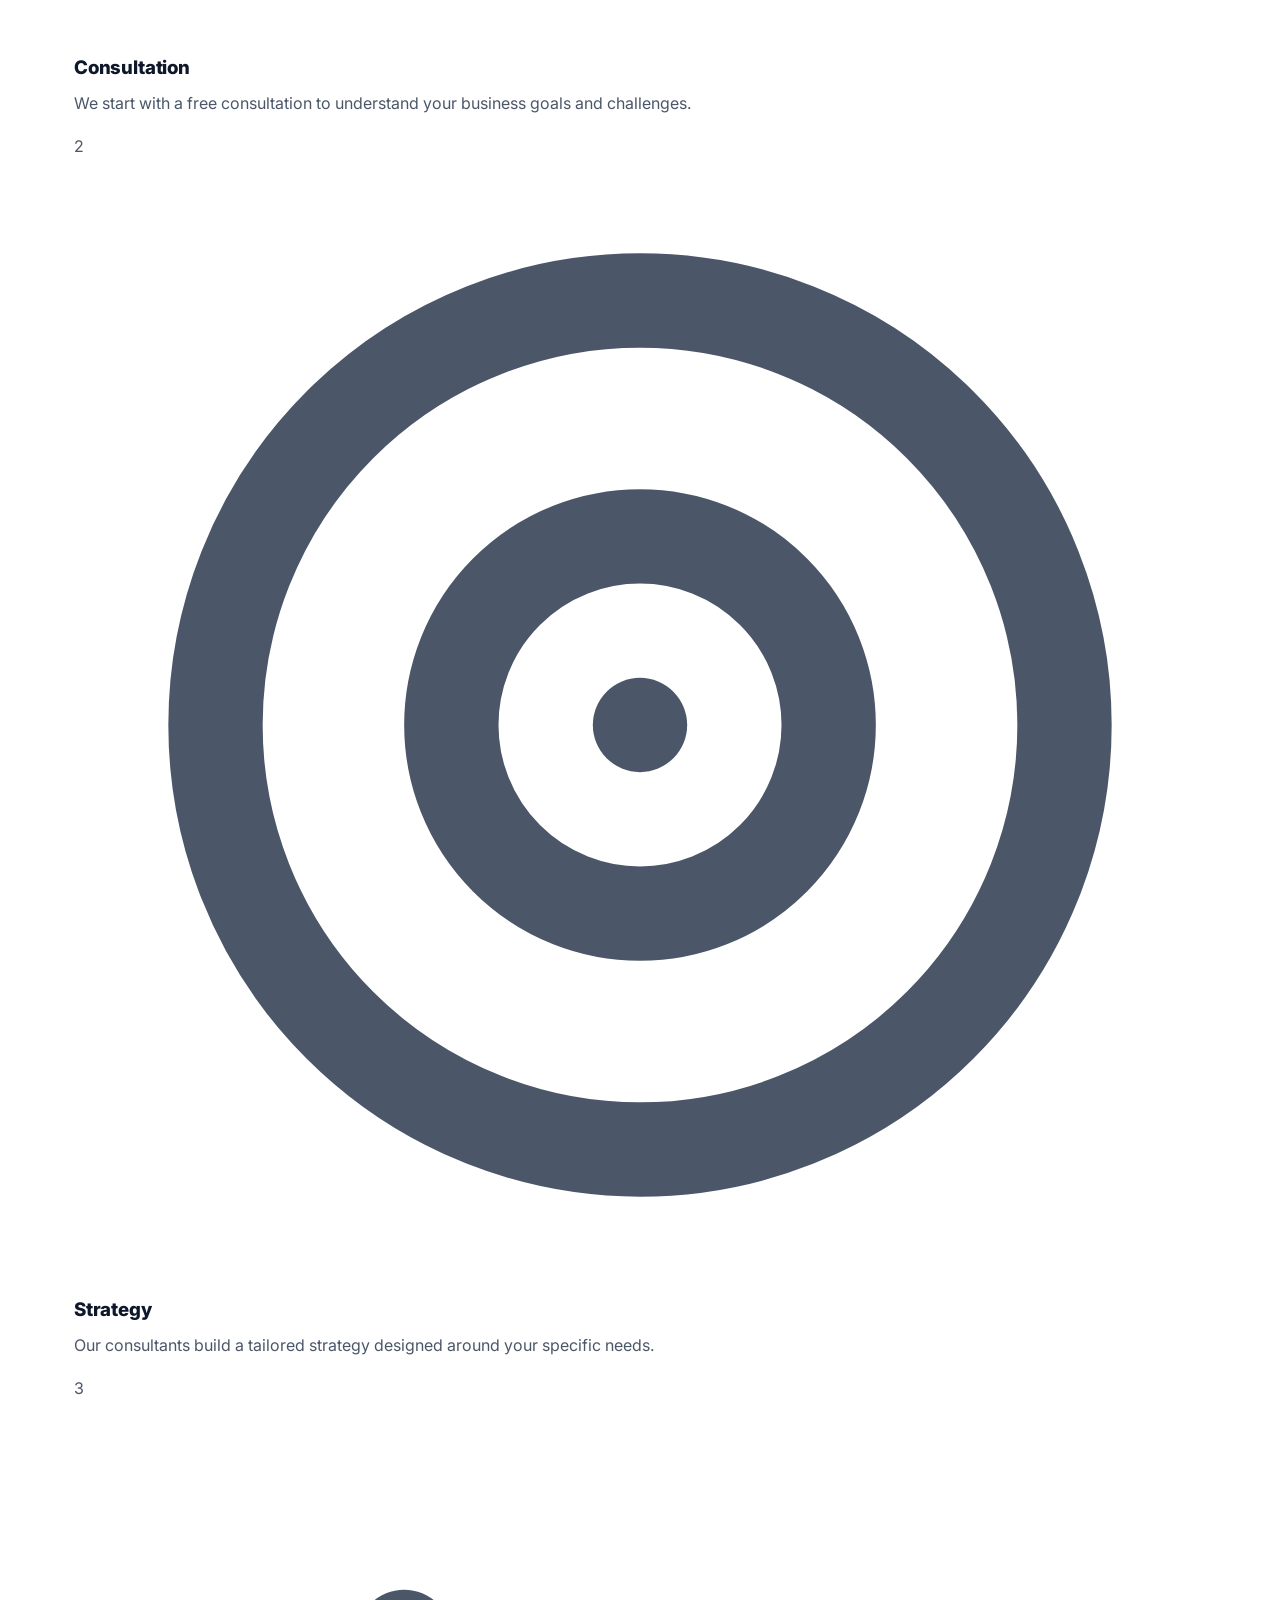
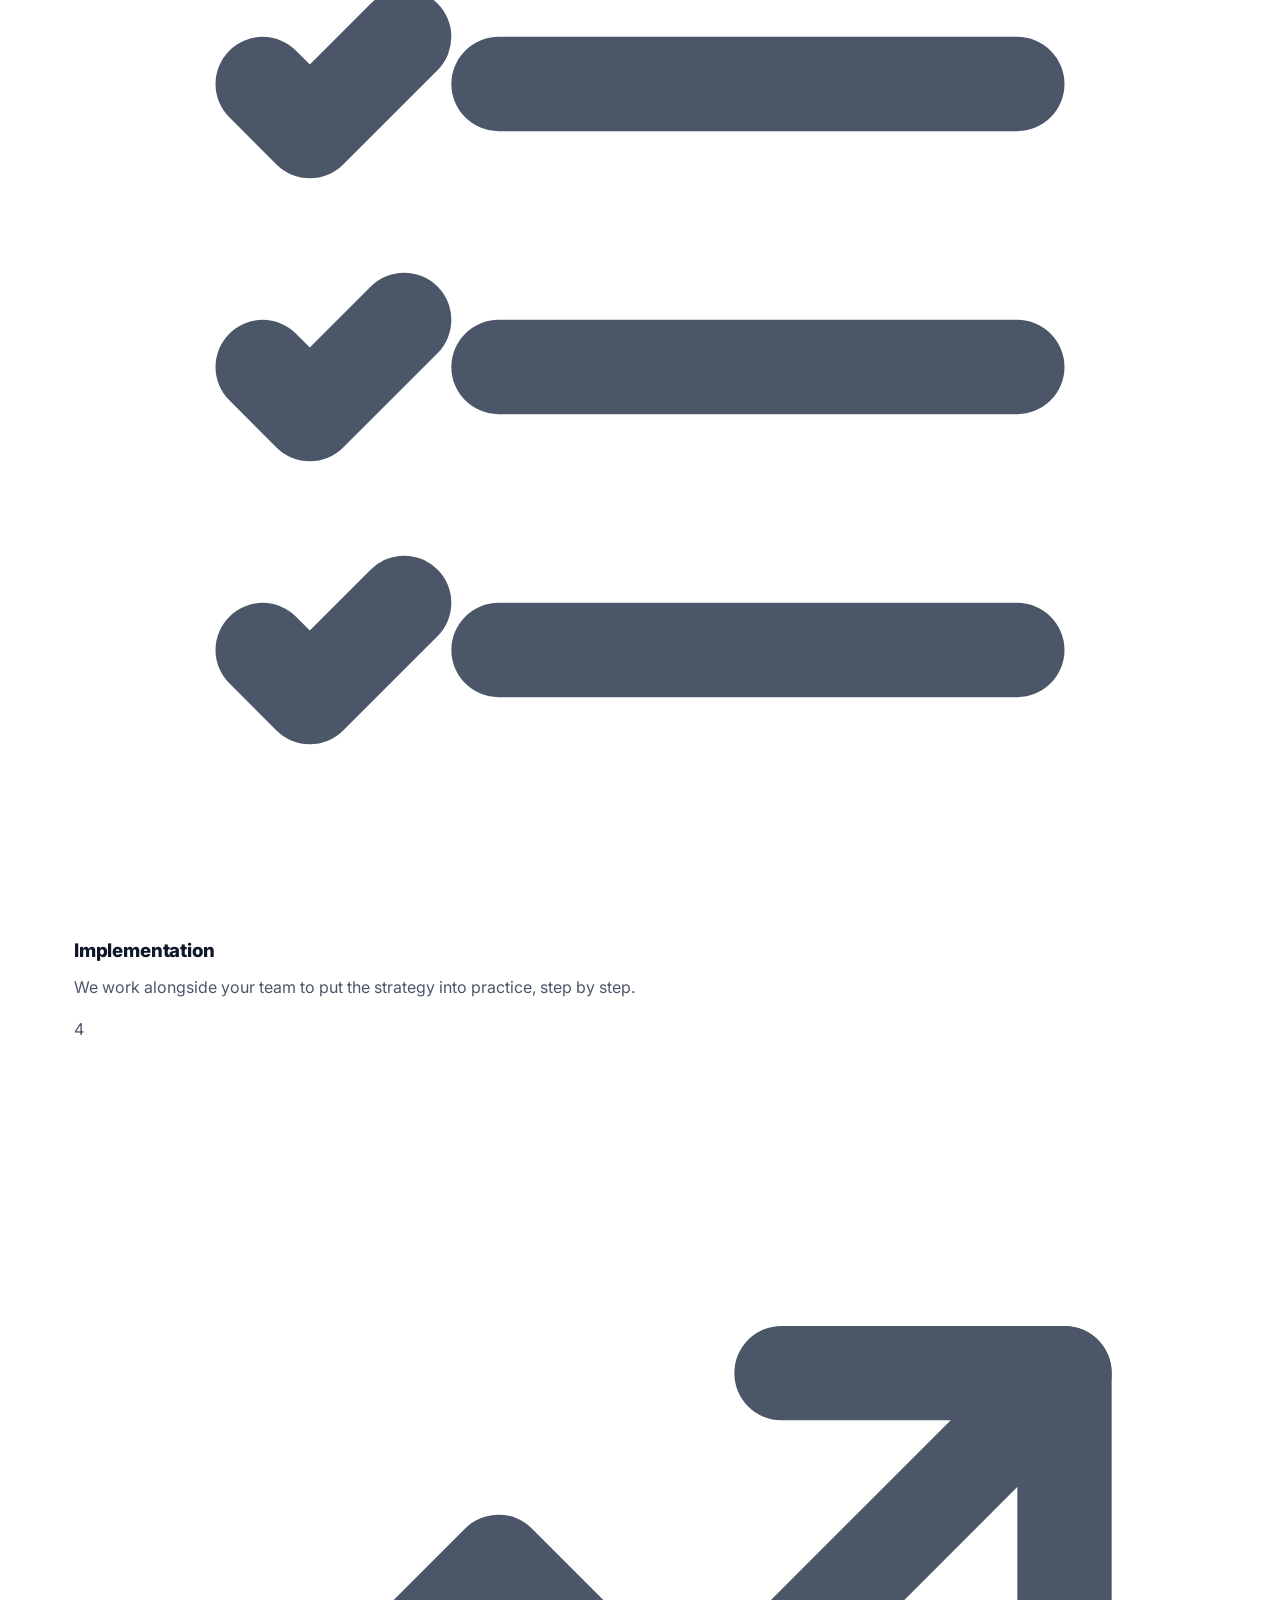
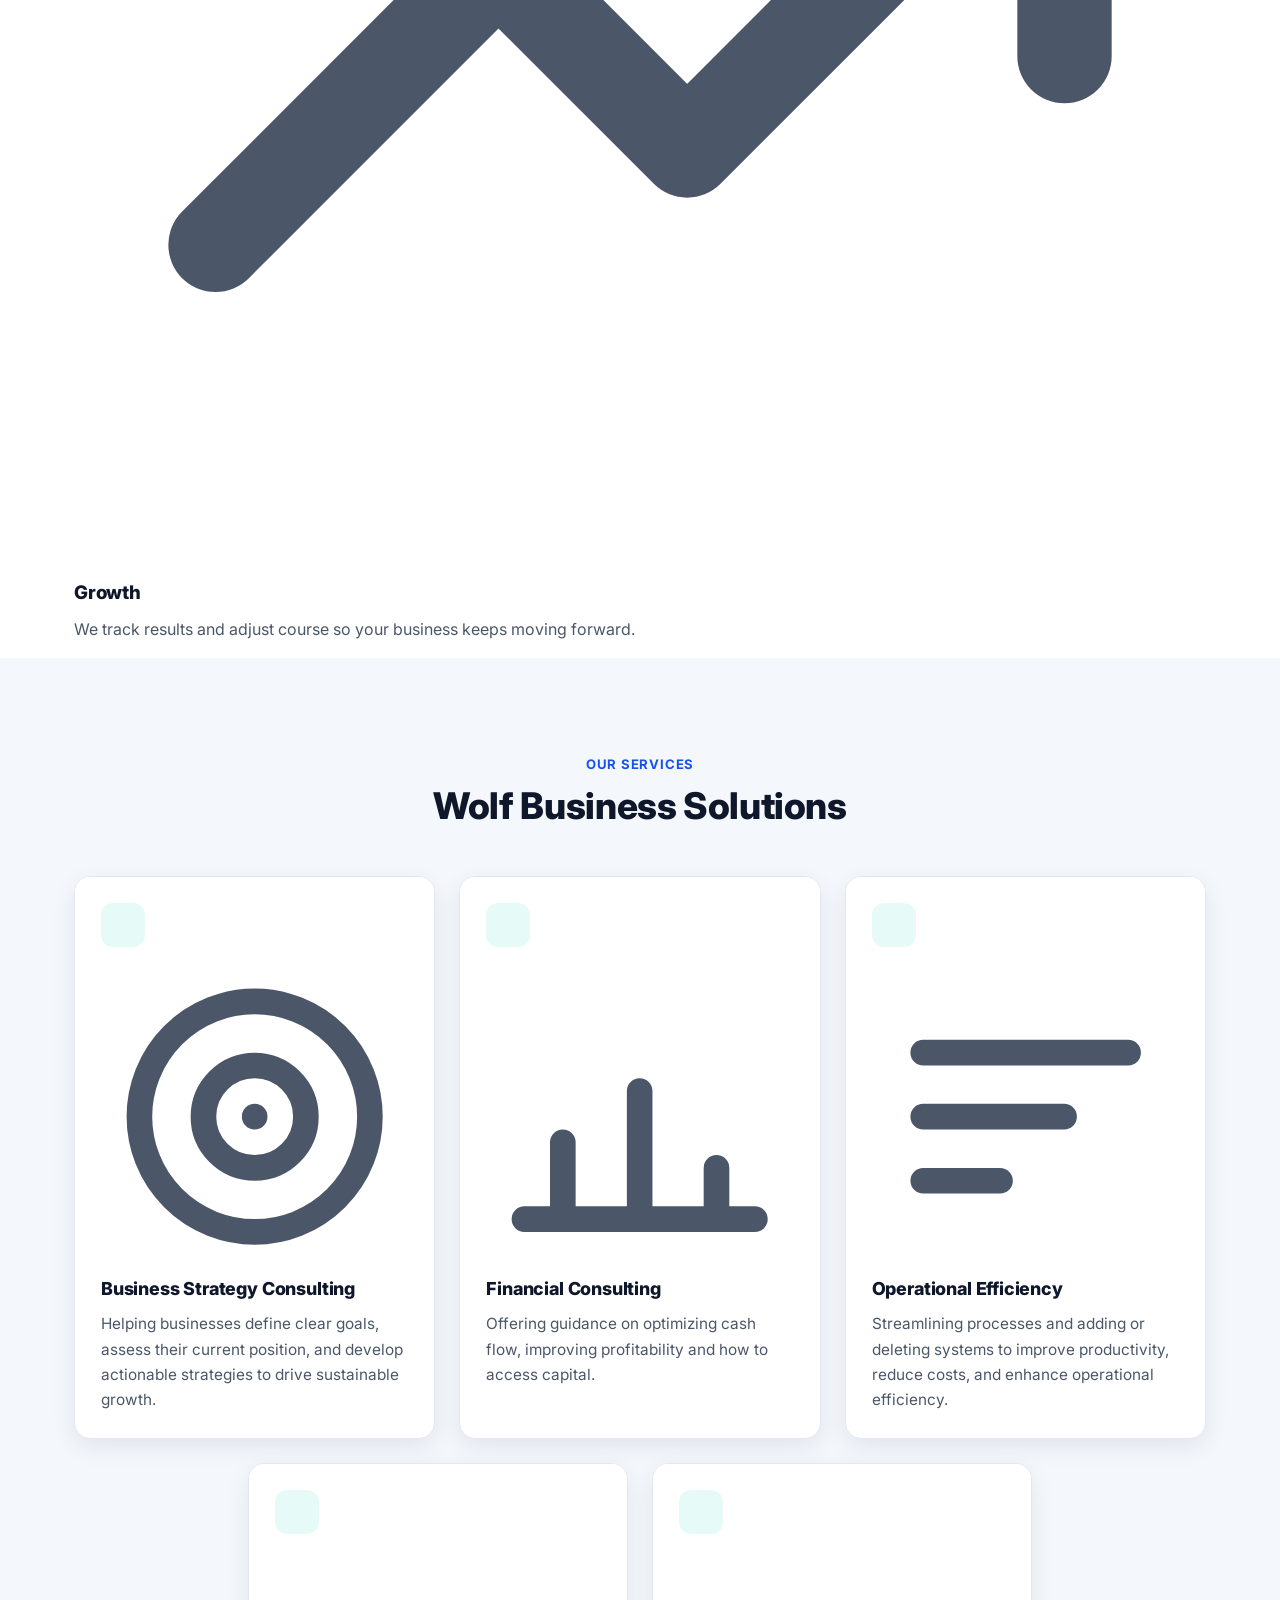
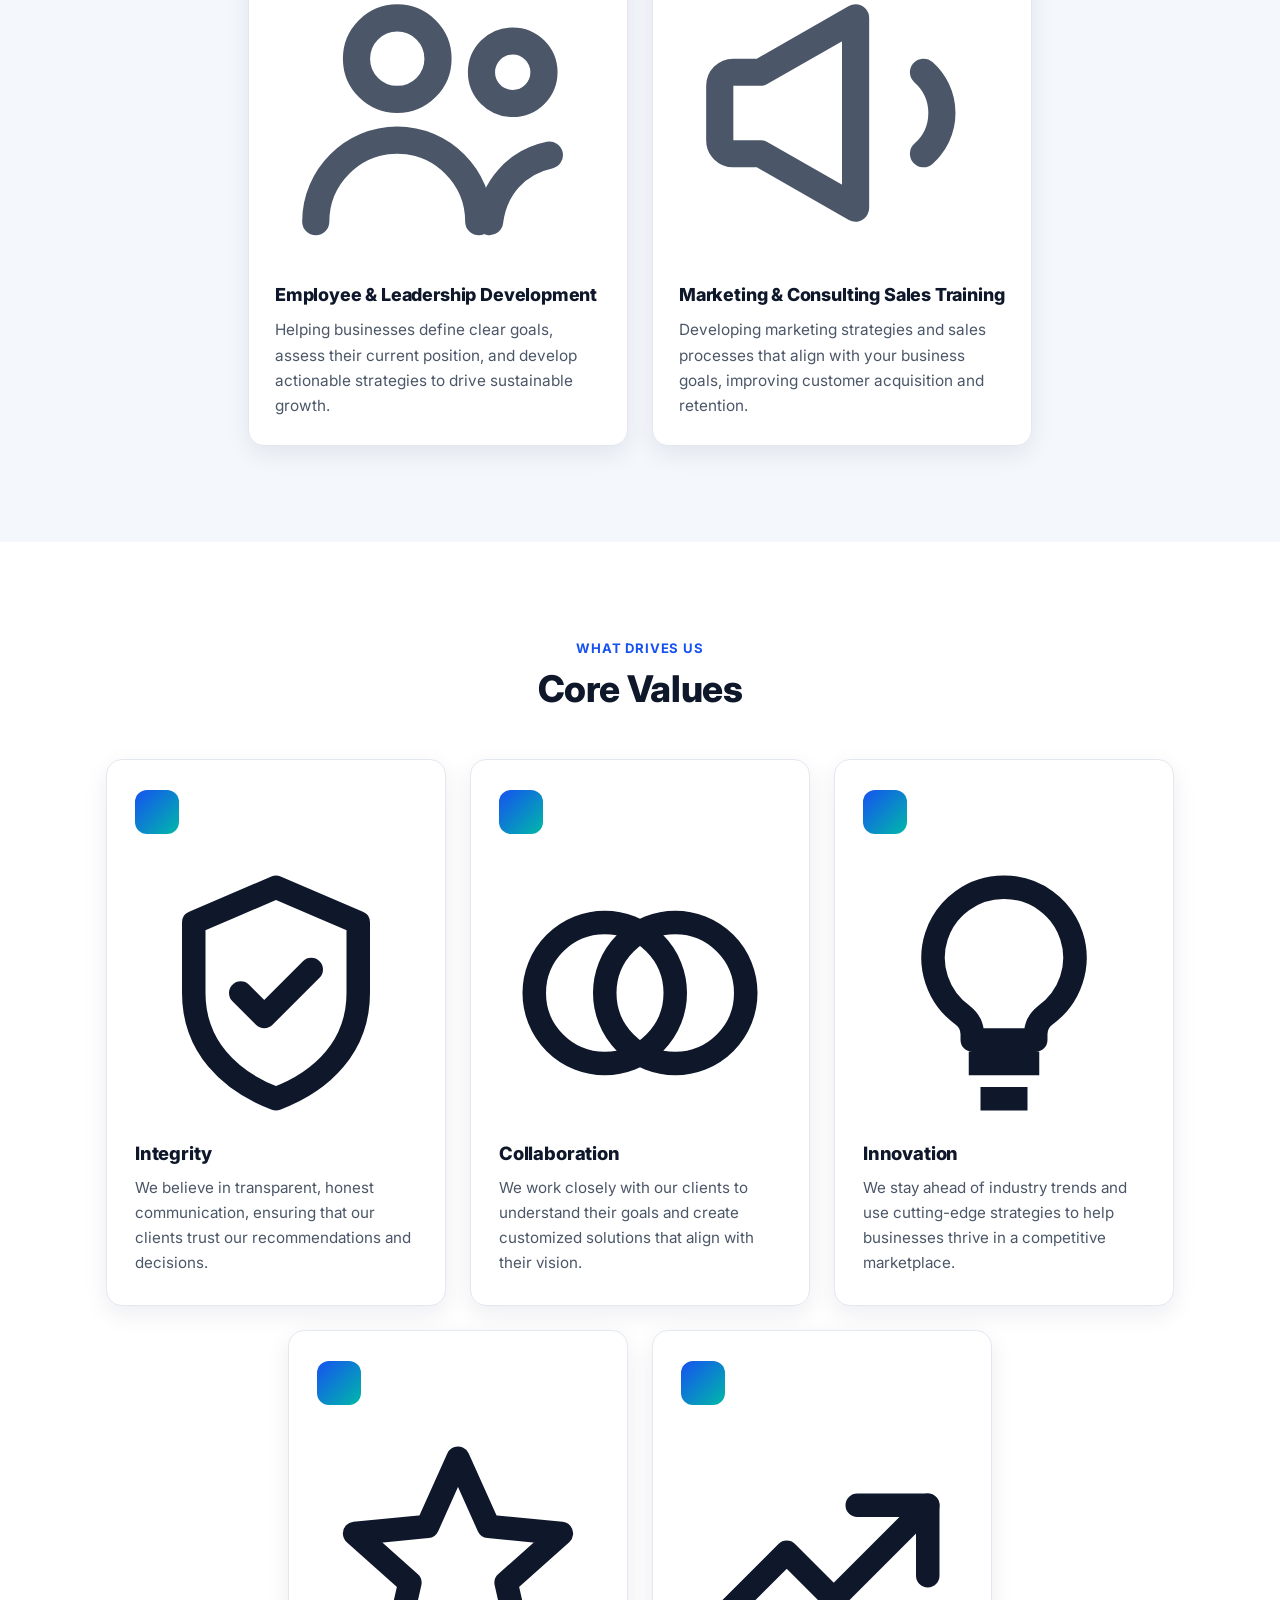
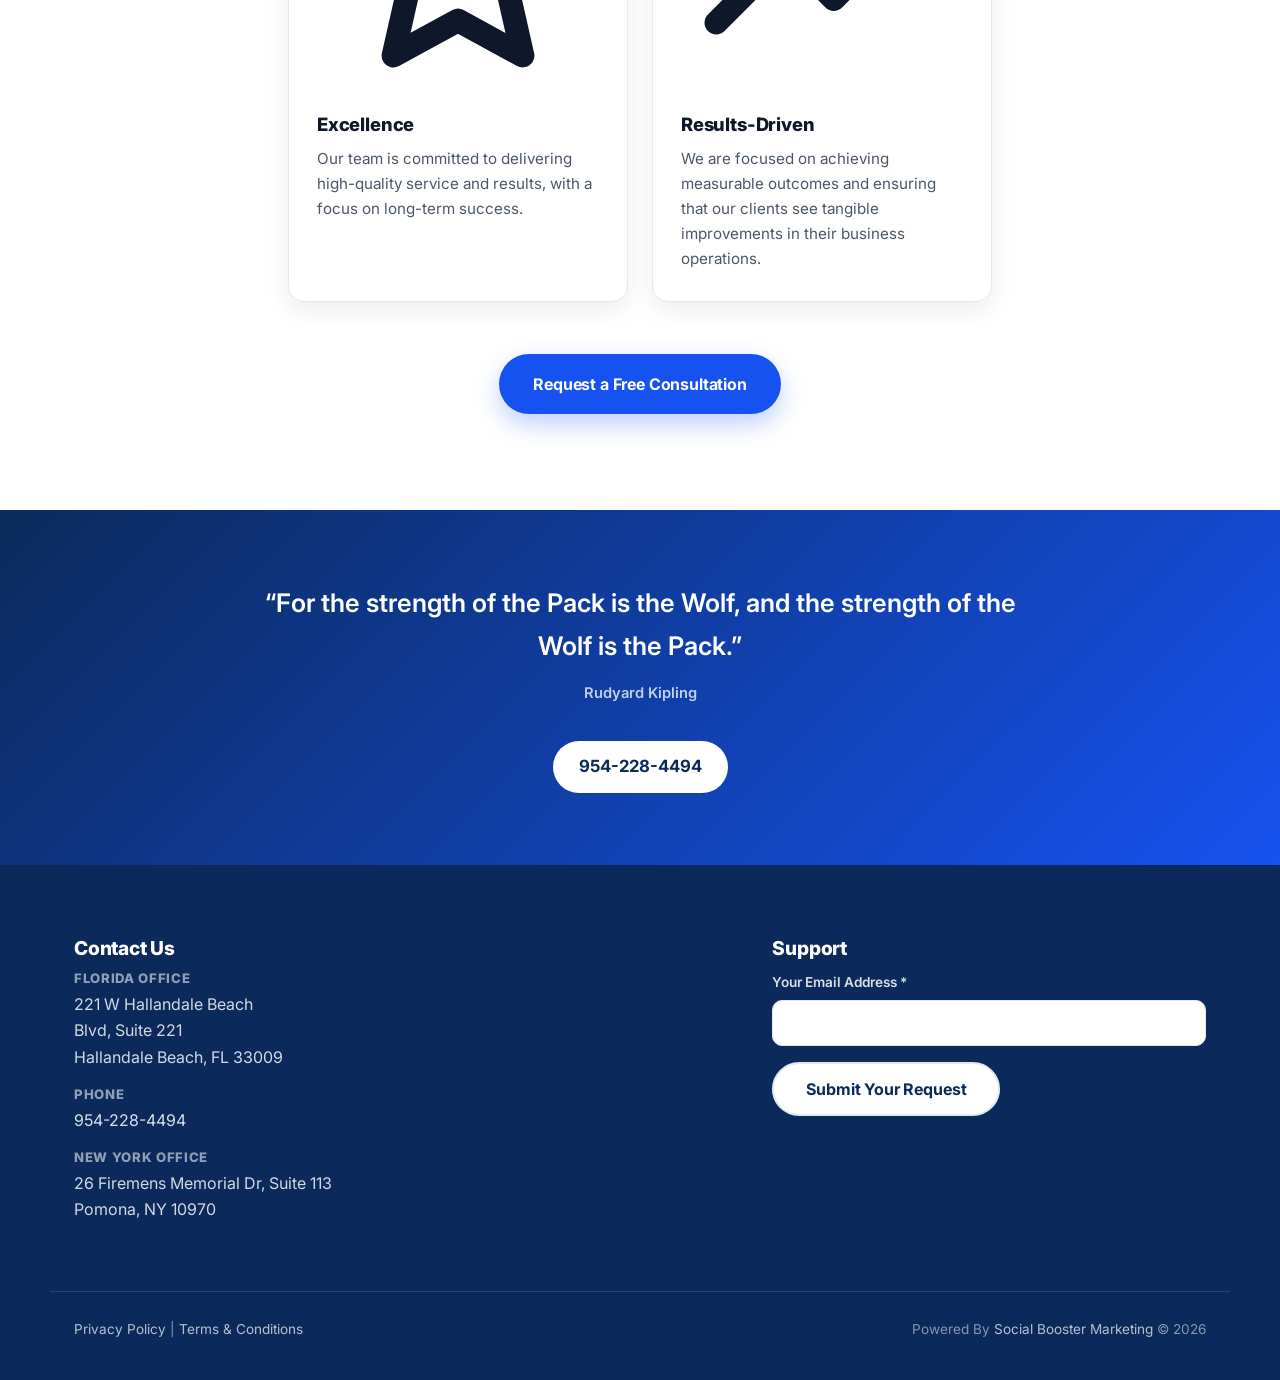
==== commit e498dbc8: "Fill visual gaps: trust bar, process section, real icons on cards, tighter mobile spacing" ====
--- a/index.html
+++ b/index.html
@@ -142,6 +142,28 @@
     </div>
   </section>
 
+  <!-- Trust bar -->
+  <section class="trust-bar" aria-label="Why businesses work with WBS">
+    <div class="container trust-bar-inner">
+      <div class="trust-item">
+        <svg class="trust-icon" viewBox="0 0 24 24" fill="none" aria-hidden="true"><path d="M9 12l2 2 4-4" stroke="currentColor" stroke-width="2" stroke-linecap="round" stroke-linejoin="round"/><path d="M12 3l7 3v6c0 4.5-3 7.5-7 9-4-1.5-7-4.5-7-9V6l7-3z" stroke="currentColor" stroke-width="2" stroke-linejoin="round"/></svg>
+        <span>Experienced Consultants</span>
+      </div>
+      <div class="trust-item">
+        <svg class="trust-icon" viewBox="0 0 24 24" fill="none" aria-hidden="true"><path d="M12 3l2.6 5.8 6.2.6-4.7 4.2 1.4 6.2L12 16.8 6.5 19.8l1.4-6.2-4.7-4.2 6.2-.6L12 3z" stroke="currentColor" stroke-width="2" stroke-linejoin="round"/></svg>
+        <span>Tailored Solutions</span>
+      </div>
+      <div class="trust-item">
+        <svg class="trust-icon" viewBox="0 0 24 24" fill="none" aria-hidden="true"><path d="M4 6h11M4 12h7M4 18h11" stroke="currentColor" stroke-width="2" stroke-linecap="round"/><path d="M17 15l3 3 3-3" stroke="currentColor" stroke-width="2" stroke-linecap="round" stroke-linejoin="round"/></svg>
+        <span>Transparent Pricing</span>
+      </div>
+      <div class="trust-item">
+        <svg class="trust-icon" viewBox="0 0 24 24" fill="none" aria-hidden="true"><path d="M3 17l6-6 4 4 8-8" stroke="currentColor" stroke-width="2" stroke-linecap="round" stroke-linejoin="round"/><path d="M15 7h6v6" stroke="currentColor" stroke-width="2" stroke-linecap="round" stroke-linejoin="round"/></svg>
+        <span>Measurable Results</span>
+      </div>
+    </div>
+  </section>
+
   <!-- About Us -->
   <section class="about" id="about_us">
     <div class="container about-inner">
@@ -155,7 +177,7 @@
         <p>Whether you&rsquo;re looking to expand, improve efficiency, or resolve a financial challenge, we&rsquo;re here to provide the expertise and solutions that will help your business succeed.</p>
         <p>Our team brings decades of experience across multiple industries, allowing us to deliver valuable insights and practical solutions.</p>
 
-        <h4>Why Choose Us</h4>
+        <h4>Why Businesses Choose Us</h4>
         <ul class="check-list">
           <li>Experienced consultants with a deep understanding of business operations</li>
           <li>Tailored solutions designed for long-term growth</li>
@@ -166,6 +188,43 @@
     </div>
   </section>
 
+  <!-- Process -->
+  <section class="process">
+    <div class="container">
+      <div class="section-heading">
+        <p class="eyebrow">Our Approach</p>
+        <h2>How We Work Together</h2>
+      </div>
+
+      <div class="process-grid">
+        <div class="process-step">
+          <div class="process-number">1</div>
+          <svg class="process-icon" viewBox="0 0 24 24" fill="none" aria-hidden="true"><path d="M21 12a8 8 0 01-11.6 7.1L4 20l1.2-4.2A8 8 0 1121 12z" stroke="currentColor" stroke-width="2" stroke-linejoin="round"/></svg>
+          <h3>Consultation</h3>
+          <p>We start with a free consultation to understand your business goals and challenges.</p>
+        </div>
+        <div class="process-step">
+          <div class="process-number">2</div>
+          <svg class="process-icon" viewBox="0 0 24 24" fill="none" aria-hidden="true"><circle cx="12" cy="12" r="9" stroke="currentColor" stroke-width="2"/><circle cx="12" cy="12" r="4" stroke="currentColor" stroke-width="2"/><circle cx="12" cy="12" r="1" fill="currentColor"/></svg>
+          <h3>Strategy</h3>
+          <p>Our consultants build a tailored strategy designed around your specific needs.</p>
+        </div>
+        <div class="process-step">
+          <div class="process-number">3</div>
+          <svg class="process-icon" viewBox="0 0 24 24" fill="none" aria-hidden="true"><path d="M9 6h11M9 12h11M9 18h11M4 6l1 1 2-2M4 12l1 1 2-2M4 18l1 1 2-2" stroke="currentColor" stroke-width="2" stroke-linecap="round" stroke-linejoin="round"/></svg>
+          <h3>Implementation</h3>
+          <p>We work alongside your team to put the strategy into practice, step by step.</p>
+        </div>
+        <div class="process-step">
+          <div class="process-number">4</div>
+          <svg class="process-icon" viewBox="0 0 24 24" fill="none" aria-hidden="true"><path d="M3 17l6-6 4 4 8-8" stroke="currentColor" stroke-width="2" stroke-linecap="round" stroke-linejoin="round"/><path d="M15 7h6v6" stroke="currentColor" stroke-width="2" stroke-linecap="round" stroke-linejoin="round"/></svg>
+          <h3>Growth</h3>
+          <p>We track results and adjust course so your business keeps moving forward.</p>
+        </div>
+      </div>
+    </div>
+  </section>
+
   <!-- Services -->
   <section class="services" id="our_services">
     <div class="container">
@@ -176,27 +235,52 @@
 
       <div class="services-grid">
         <article class="service-card">
-          <div class="service-card-title"><h3>Business Strategy Consulting</h3></div>
+          <div class="service-card-title">
+            <span class="card-icon icon-strategy" aria-hidden="true">
+              <svg viewBox="0 0 24 24" fill="none"><circle cx="12" cy="12" r="9" stroke="currentColor" stroke-width="2"/><circle cx="12" cy="12" r="4" stroke="currentColor" stroke-width="2"/><circle cx="12" cy="12" r="1" fill="currentColor"/></svg>
+            </span>
+            <h3>Business Strategy Consulting</h3>
+          </div>
           <div class="service-card-body"><p>Helping businesses define clear goals, assess their current position, and develop actionable strategies to drive sustainable growth.</p></div>
         </article>
 
         <article class="service-card">
-          <div class="service-card-title"><h3>Financial Consulting</h3></div>
+          <div class="service-card-title">
+            <span class="card-icon icon-finance" aria-hidden="true">
+              <svg viewBox="0 0 24 24" fill="none"><path d="M3 20h18M6 20v-6M12 20v-10M18 20v-4" stroke="currentColor" stroke-width="2" stroke-linecap="round" stroke-linejoin="round"/></svg>
+            </span>
+            <h3>Financial Consulting</h3>
+          </div>
           <div class="service-card-body"><p>Offering guidance on optimizing cash flow, improving profitability and how to access capital.</p></div>
         </article>
 
         <article class="service-card">
-          <div class="service-card-title"><h3>Operational Efficiency</h3></div>
+          <div class="service-card-title">
+            <span class="card-icon icon-efficiency" aria-hidden="true">
+              <svg viewBox="0 0 24 24" fill="none"><path d="M4 7h16M4 12h11M4 17h6" stroke="currentColor" stroke-width="2" stroke-linecap="round"/></svg>
+            </span>
+            <h3>Operational Efficiency</h3>
+          </div>
           <div class="service-card-body"><p>Streamlining processes and adding or deleting systems to improve productivity, reduce costs, and enhance operational efficiency.</p></div>
         </article>
 
         <article class="service-card">
-          <div class="service-card-title"><h3>Employee &amp; Leadership Development</h3></div>
+          <div class="service-card-title">
+            <span class="card-icon icon-leadership" aria-hidden="true">
+              <svg viewBox="0 0 24 24" fill="none"><circle cx="9" cy="8" r="3" stroke="currentColor" stroke-width="2"/><path d="M3 20c0-3.3 2.7-6 6-6s6 2.7 6 6" stroke="currentColor" stroke-width="2" stroke-linecap="round"/><circle cx="17.5" cy="9" r="2.3" stroke="currentColor" stroke-width="2"/><path d="M15.8 20c.3-2.5 2-4.4 4.4-4.9" stroke="currentColor" stroke-width="2" stroke-linecap="round"/></svg>
+            </span>
+            <h3>Employee &amp; Leadership Development</h3>
+          </div>
           <div class="service-card-body"><p>Helping businesses define clear goals, assess their current position, and develop actionable strategies to drive sustainable growth.</p></div>
         </article>
 
         <article class="service-card">
-          <div class="service-card-title"><h3>Marketing &amp; Consulting Sales Training</h3></div>
+          <div class="service-card-title">
+            <span class="card-icon icon-marketing" aria-hidden="true">
+              <svg viewBox="0 0 24 24" fill="none"><path d="M3 10v4a1 1 0 001 1h2l7 4V5L6 9H4a1 1 0 00-1 1z" stroke="currentColor" stroke-width="2" stroke-linejoin="round"/><path d="M18 9a4 4 0 010 6" stroke="currentColor" stroke-width="2" stroke-linecap="round"/></svg>
+            </span>
+            <h3>Marketing &amp; Consulting Sales Training</h3>
+          </div>
           <div class="service-card-body"><p>Developing marketing strategies and sales processes that align with your business goals, improving customer acquisition and retention.</p></div>
         </article>
       </div>
@@ -207,31 +291,47 @@
   <section class="core-values" id="core_values">
     <div class="container">
       <div class="section-heading">
+        <p class="eyebrow">What Drives Us</p>
         <h2>Core Values</h2>
       </div>
 
       <div class="values-grid">
         <article class="value-card">
+          <span class="card-icon icon-integrity" aria-hidden="true">
+            <svg viewBox="0 0 24 24" fill="none"><path d="M12 3l7 3v6c0 4.5-3 7.5-7 9-4-1.5-7-4.5-7-9V6l7-3z" stroke="currentColor" stroke-width="2" stroke-linejoin="round"/><path d="M9 12l2 2 4-4" stroke="currentColor" stroke-width="2" stroke-linecap="round" stroke-linejoin="round"/></svg>
+          </span>
           <h3>Integrity</h3>
           <p>We believe in transparent, honest communication, ensuring that our clients trust our recommendations and decisions.</p>
         </article>
 
         <article class="value-card">
+          <span class="card-icon icon-collaboration" aria-hidden="true">
+            <svg viewBox="0 0 24 24" fill="none"><circle cx="9" cy="12" r="6" stroke="currentColor" stroke-width="2"/><circle cx="15" cy="12" r="6" stroke="currentColor" stroke-width="2"/></svg>
+          </span>
           <h3>Collaboration</h3>
           <p>We work closely with our clients to understand their goals and create customized solutions that align with their vision.</p>
         </article>
 
         <article class="value-card">
+          <span class="card-icon icon-innovation" aria-hidden="true">
+            <svg viewBox="0 0 24 24" fill="none"><path d="M9 18h6M10 21h4M12 3a6 6 0 00-3.5 10.9c.5.4.8 1 .8 1.6v.5h5.4v-.5c0-.6.3-1.2.8-1.6A6 6 0 0012 3z" stroke="currentColor" stroke-width="2" stroke-linejoin="round"/></svg>
+          </span>
           <h3>Innovation</h3>
           <p>We stay ahead of industry trends and use cutting-edge strategies to help businesses thrive in a competitive marketplace.</p>
         </article>
 
         <article class="value-card">
+          <span class="card-icon icon-excellence" aria-hidden="true">
+            <svg viewBox="0 0 24 24" fill="none"><path d="M12 3l2.6 5.8 6.2.6-4.7 4.2 1.4 6.2L12 16.8 6.5 19.8l1.4-6.2-4.7-4.2 6.2-.6L12 3z" stroke="currentColor" stroke-width="2" stroke-linejoin="round"/></svg>
+          </span>
           <h3>Excellence</h3>
           <p>Our team is committed to delivering high-quality service and results, with a focus on long-term success.</p>
         </article>
 
         <article class="value-card">
+          <span class="card-icon icon-results" aria-hidden="true">
+            <svg viewBox="0 0 24 24" fill="none"><path d="M3 17l6-6 4 4 8-8" stroke="currentColor" stroke-width="2" stroke-linecap="round" stroke-linejoin="round"/><path d="M15 7h6v6" stroke="currentColor" stroke-width="2" stroke-linecap="round" stroke-linejoin="round"/></svg>
+          </span>
           <h3>Results-Driven</h3>
           <p>We are focused on achieving measurable outcomes and ensuring that our clients see tangible improvements in their business operations.</p>
         </article>
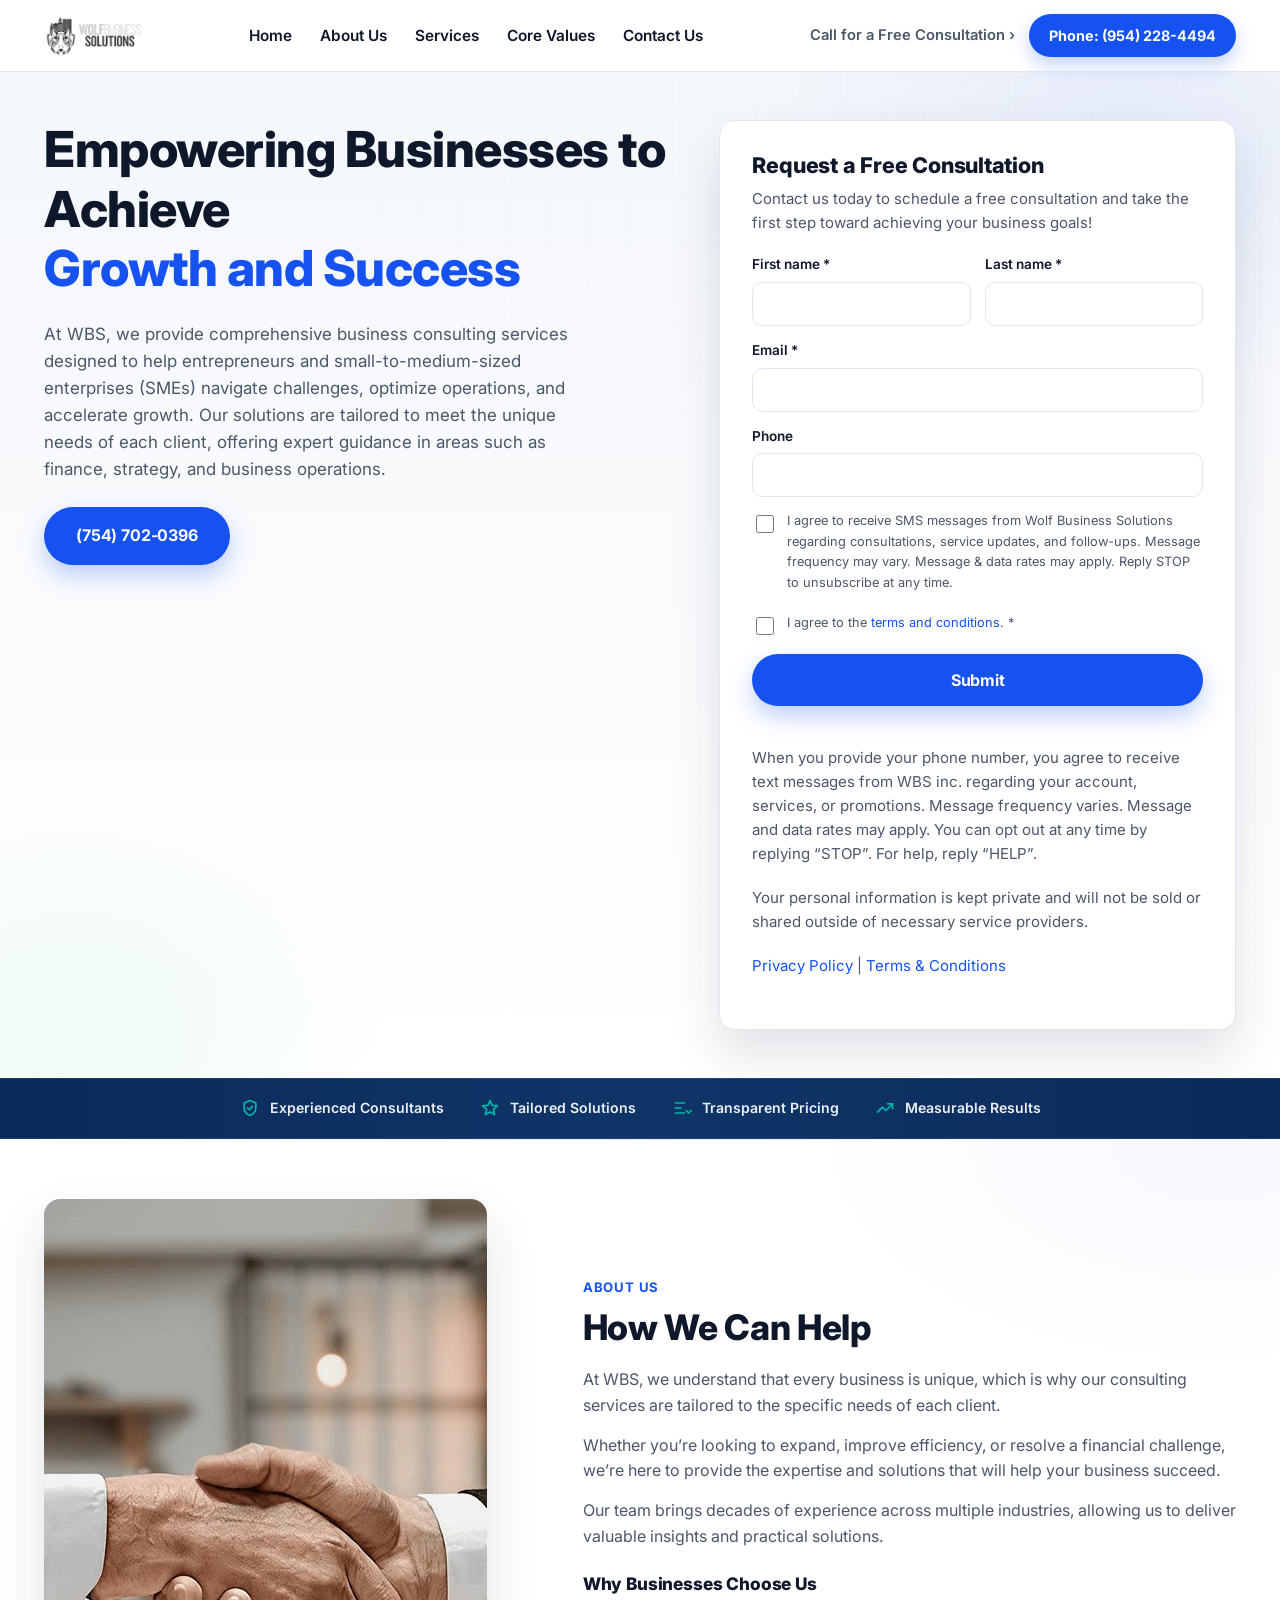
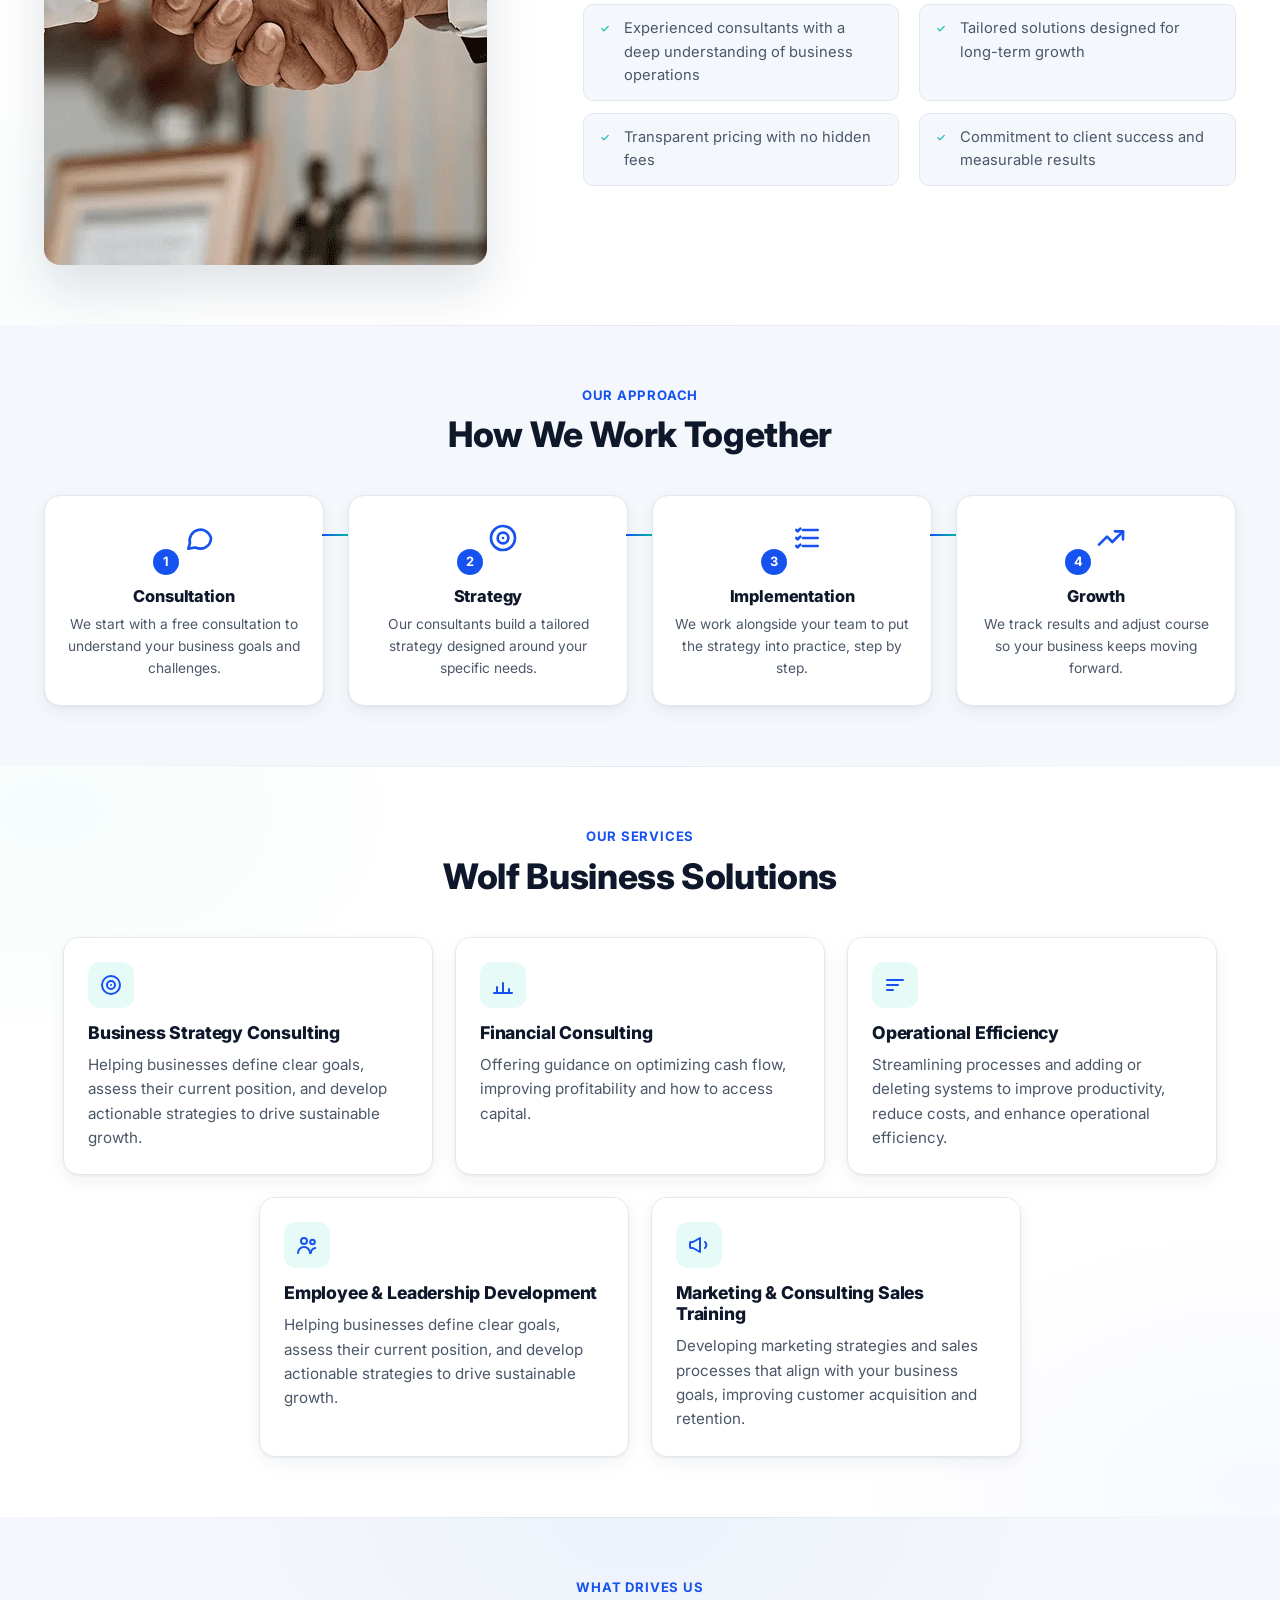
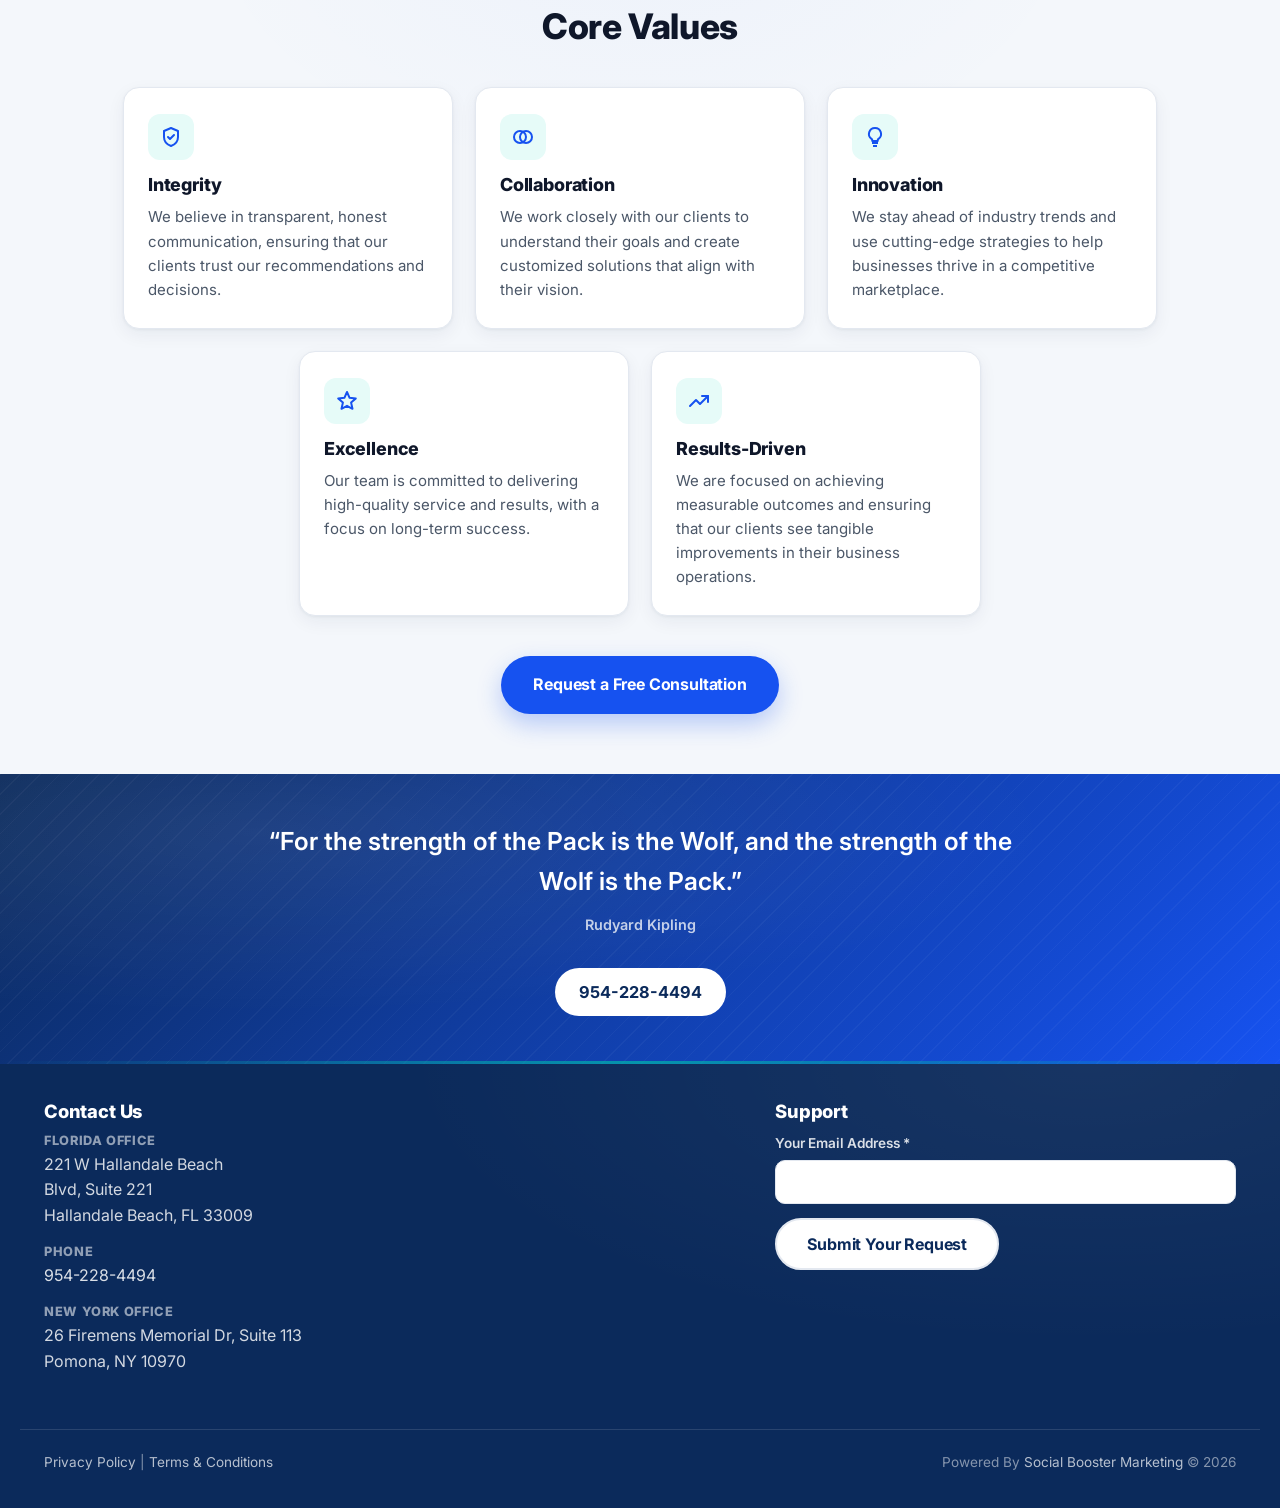
==== commit 19b02b87: "Wrap header phone-pill prefix in a span for responsive mobile collapse (no copy change)" ====
--- a/index.html
+++ b/index.html
@@ -76,7 +76,7 @@
 
     <div class="header-cta">
       <span class="header-tagline">Call for a Free Consultation <span aria-hidden="true">&rsaquo;</span></span>
-      <a class="header-phone-pill" href="tel:954-228-4494">Phone: (954) 228-4494</a>
+      <a class="header-phone-pill" href="tel:954-228-4494"><span class="phone-prefix">Phone: </span>(954) 228-4494</a>
     </div>
   </div>
 </header>
--- a/css/styles.css
+++ b/css/styles.css
@@ -20,11 +20,15 @@
   --font-display: 'Inter', 'Segoe UI', sans-serif;
   --font-body: 'Inter', 'Segoe UI', sans-serif;
 
-  --max-width: 1180px;
+  --max-width: 1240px;
   --radius: 16px;
   --radius-sm: 10px;
-  --shadow: 0 20px 45px rgba(15, 30, 60, 0.10);
-  --shadow-soft: 0 8px 24px rgba(15, 30, 60, 0.08);
+  --shadow: 0 24px 50px rgba(15, 30, 60, 0.13);
+  --shadow-soft: 0 6px 18px rgba(15, 30, 60, 0.06), 0 1px 3px rgba(15, 30, 60, 0.05);
+  --shadow-card-hover: 0 28px 54px rgba(15, 30, 60, 0.16);
+
+  --section-pad: 60px;
+  --section-pad-sm: 34px;
 }
 
 * { box-sizing: border-box; }
@@ -35,7 +39,7 @@
   font-family: var(--font-body);
   color: var(--color-body);
   background: var(--color-white);
-  line-height: 1.65;
+  line-height: 1.6;
   -webkit-font-smoothing: antialiased;
 }
 
@@ -44,13 +48,13 @@
 h1, h2, h3, h4 {
   font-family: var(--font-display);
   color: var(--color-ink);
-  margin: 0 0 0.6em;
+  margin: 0 0 0.55em;
   line-height: 1.2;
   font-weight: 800;
   letter-spacing: -0.01em;
 }
 
-p { margin: 0 0 1em; }
+p { margin: 0 0 0.9em; }
 
 a { color: var(--color-primary); text-decoration: none; }
 a:hover, a:focus-visible { text-decoration: underline; }
@@ -92,7 +96,7 @@
   font-weight: 700;
   font-size: 1rem;
   letter-spacing: -0.01em;
-  padding: 15px 32px;
+  padding: 14px 30px;
   border-radius: 999px;
   border: 2px solid transparent;
   cursor: pointer;
@@ -134,15 +138,17 @@
   display: flex;
   align-items: center;
   justify-content: space-between;
-  gap: 24px;
-  padding-block: 16px;
-}
-.logo img { height: 44px; width: auto; }
+  flex-wrap: nowrap;
+  gap: 16px;
+  padding-block: 14px;
+}
+.logo { min-width: 0; flex-shrink: 0; }
+.logo img { height: 42px; width: auto; }
 
 .primary-nav ul {
   list-style: none;
   display: flex;
-  gap: 30px;
+  gap: 28px;
   margin: 0;
   padding: 0;
 }
@@ -173,7 +179,7 @@
   font-family: var(--font-display);
   font-weight: 700;
   font-size: 0.9rem;
-  padding: 11px 22px;
+  padding: 10px 20px;
   border-radius: 999px;
   box-shadow: 0 8px 18px rgba(22, 82, 240, 0.25);
 }
@@ -186,44 +192,73 @@
   display: none;
   flex-direction: column;
   justify-content: center;
+  align-items: center;
   gap: 5px;
   width: 40px;
   height: 40px;
-  background: none;
-  border: none;
+  flex-shrink: 0;
+  background: var(--color-bg-alt);
+  border: 1px solid var(--color-border);
+  border-radius: var(--radius-sm);
   cursor: pointer;
 }
 .nav-toggle span {
   display: block;
+  width: 18px;
   height: 2px;
   background: var(--color-ink);
   border-radius: 2px;
+  transition: transform .2s ease, opacity .2s ease;
 }
 
 /* ==========================================================================
    Hero -- light gradient, split layout, white form card
    ========================================================================== */
 .hero {
+  position: relative;
   background: linear-gradient(180deg, var(--color-bg-alt) 0%, var(--color-white) 100%);
-  padding-block: 88px;
-}
+  padding-block: 48px;
+  overflow: hidden;
+}
+.hero::before {
+  content: "";
+  position: absolute;
+  inset: 0;
+  background-image:
+    linear-gradient(90deg, rgba(15,30,60,0.025) 1px, transparent 1px),
+    linear-gradient(rgba(15,30,60,0.025) 1px, transparent 1px);
+  background-size: 42px 42px;
+  mask-image: radial-gradient(ellipse 900px 500px at 75% 15%, black 0%, transparent 75%);
+  -webkit-mask-image: radial-gradient(ellipse 900px 500px at 75% 15%, black 0%, transparent 75%);
+  pointer-events: none;
+}
+.hero::after {
+  content: "";
+  position: absolute;
+  inset: 0;
+  background:
+    radial-gradient(ellipse 620px 420px at 88% 8%, rgba(22,82,240,0.07) 0%, transparent 60%),
+    radial-gradient(ellipse 520px 380px at 6% 96%, rgba(0,184,169,0.06) 0%, transparent 60%);
+  pointer-events: none;
+}
+.hero-inner { position: relative; z-index: 1; }
 .hero-inner {
   display: grid;
   grid-template-columns: 1.1fr 0.9fr;
-  gap: 56px;
+  gap: 44px;
   align-items: start;
 }
 .hero-copy h1 {
   color: var(--color-ink);
-  font-size: clamp(2.2rem, 4.2vw, 3.2rem);
-  margin-bottom: 0.5em;
+  font-size: clamp(2.1rem, 4.2vw, 3.1rem);
+  margin-bottom: 0.45em;
 }
 .hero-accent { color: var(--color-primary); }
 .hero-copy p {
   color: var(--color-body);
-  font-size: 1.08rem;
+  font-size: 1.06rem;
   max-width: 48ch;
-  margin-bottom: 1.8em;
+  margin-bottom: 1.4em;
 }
 
 .hero-form-card {
@@ -231,18 +266,51 @@
   color: var(--color-ink);
   border-radius: var(--radius);
   box-shadow: var(--shadow);
-  padding: 36px;
+  padding: 32px;
   border: 1px solid var(--color-border);
 }
 .hero-form-card h3 {
   color: var(--color-ink);
-  font-size: 1.4rem;
-  margin-bottom: 0.4em;
+  font-size: 1.35rem;
+  margin-bottom: 0.35em;
 }
 .hero-form-card > p {
   color: var(--color-body);
-  font-size: 0.95rem;
-  margin-bottom: 1.5em;
+  font-size: 0.94rem;
+  margin-bottom: 1.3em;
+}
+
+/* ==========================================================================
+   Trust bar
+   ========================================================================== */
+.trust-bar {
+  background: linear-gradient(90deg, var(--color-navy) 0%, #0f3568 50%, var(--color-navy) 100%);
+  padding-block: 18px;
+  border-top: 1px solid rgba(255,255,255,0.08);
+  border-bottom: 1px solid rgba(255,255,255,0.08);
+}
+.trust-bar-inner {
+  display: flex;
+  flex-wrap: wrap;
+  justify-content: center;
+  align-items: center;
+  gap: 14px 36px;
+}
+.trust-item {
+  display: flex;
+  align-items: center;
+  gap: 10px;
+  color: rgba(255,255,255,0.92);
+  font-family: var(--font-display);
+  font-weight: 600;
+  font-size: 0.88rem;
+  white-space: nowrap;
+}
+.trust-icon {
+  width: 20px;
+  height: 20px;
+  flex-shrink: 0;
+  color: var(--color-accent);
 }
 
 /* ==========================================================================
@@ -251,9 +319,9 @@
 .wbs-form .form-row.two-col {
   display: grid;
   grid-template-columns: 1fr 1fr;
-  gap: 16px;
-}
-.field { margin-bottom: 16px; }
+  gap: 14px;
+}
+.field { margin-bottom: 14px; }
 .field label {
   display: block;
   font-weight: 600;
@@ -267,7 +335,7 @@
 .field input[type="email"],
 .field input[type="tel"] {
   width: 100%;
-  padding: 12px 14px;
+  padding: 11px 14px;
   border: 1.5px solid var(--color-border);
   border-radius: var(--radius-sm);
   font-size: 1rem;
@@ -306,9 +374,9 @@
 .form-status[data-state="error"] { color: #d1453b; }
 
 .form-fineprint {
-  font-size: 0.74rem;
+  font-size: 0.73rem;
   color: #8a93a3;
-  margin-top: 14px;
+  margin-top: 12px;
   margin-bottom: 0;
 }
 .footer-form .form-fineprint { color: rgba(255,255,255,0.55); }
@@ -320,11 +388,26 @@
 /* ==========================================================================
    About
    ========================================================================== */
-.about { padding-block: 96px; }
+.about {
+  position: relative;
+  padding-block: var(--section-pad);
+  background:
+    radial-gradient(ellipse 700px 400px at 95% 0%, rgba(22,82,240,0.035) 0%, transparent 60%),
+    radial-gradient(ellipse 600px 500px at -5% 100%, rgba(0,184,169,0.03) 0%, transparent 55%);
+}
+.about::before {
+  content: "";
+  position: absolute;
+  top: 0;
+  left: 0;
+  right: 0;
+  height: 1px;
+  background: linear-gradient(90deg, transparent, var(--color-border), transparent);
+}
 .about-inner {
   display: grid;
   grid-template-columns: 0.85fr 1.15fr;
-  gap: 64px;
+  gap: 56px;
   align-items: center;
 }
 .about-media img {
@@ -338,32 +421,37 @@
   letter-spacing: .06em;
   text-transform: uppercase;
   font-size: 0.82rem;
-  margin-bottom: 0.6em;
-}
-.about-copy h2 { font-size: clamp(1.8rem, 3vw, 2.3rem); }
+  margin-bottom: 0.55em;
+}
+.about-copy h2 { font-size: clamp(1.7rem, 3vw, 2.2rem); }
 .about-copy h4 {
-  margin-top: 1.6em;
-  font-size: 1.1rem;
+  margin-top: 1.4em;
+  font-size: 1.08rem;
 }
 .check-list {
   list-style: none;
   padding: 0;
   margin: 0;
   display: grid;
-  gap: 14px;
+  grid-template-columns: repeat(2, 1fr);
+  gap: 12px 20px;
 }
 .check-list li {
   position: relative;
-  padding-left: 32px;
+  padding: 12px 14px 12px 40px;
   color: var(--color-body);
+  font-size: 0.92rem;
+  background: var(--color-bg-alt);
+  border-radius: var(--radius-sm);
+  border: 1px solid var(--color-border);
 }
 .check-list li::before {
   content: "";
   position: absolute;
-  left: 0;
-  top: 0.35em;
-  width: 20px;
-  height: 20px;
+  left: 12px;
+  top: 14px;
+  width: 18px;
+  height: 18px;
   border-radius: 50%;
   background: var(--color-accent);
   -webkit-mask: url("data:image/svg+xml,%3Csvg xmlns='http://www.w3.org/2000/svg' viewBox='0 0 16 16'%3E%3Cpath d='M6.2 11.2 3 8l-1.2 1.2L6.2 13.6 14.2 5.6 13 4.4z'/%3E%3C/svg%3E") center/55% no-repeat;
@@ -371,117 +459,301 @@
 }
 
 /* ==========================================================================
-   Services -- white background, icon-accented cards
+   Process
+   ========================================================================== */
+.process {
+  position: relative;
+  background: var(--color-bg-alt);
+  padding-block: var(--section-pad);
+}
+.process::before {
+  content: "";
+  position: absolute;
+  top: 0;
+  left: 0;
+  right: 0;
+  height: 1px;
+  background: linear-gradient(90deg, transparent, var(--color-border), transparent);
+}
+.process-grid {
+  display: grid;
+  grid-template-columns: repeat(4, 1fr);
+  gap: 24px;
+}
+.process-step {
+  position: relative;
+  background: var(--color-white);
+  border: 1px solid var(--color-border);
+  border-radius: var(--radius);
+  padding: 26px 22px;
+  text-align: center;
+  box-shadow: var(--shadow-soft);
+  transition: transform .18s ease, box-shadow .18s ease, border-color .18s ease;
+}
+.process-step::before {
+  content: "";
+  position: absolute;
+  top: 0;
+  left: 0;
+  right: 0;
+  height: 3px;
+  border-radius: var(--radius) var(--radius) 0 0;
+  background: linear-gradient(90deg, var(--color-primary), var(--color-accent));
+  transform: scaleX(0);
+  transform-origin: left;
+  transition: transform .25s ease;
+}
+.process-step:hover {
+  transform: translateY(-4px);
+  box-shadow: var(--shadow-card-hover);
+  border-color: rgba(22,82,240,0.18);
+}
+.process-step:hover::before { transform: scaleX(1); }
+.process-step:not(:last-child)::after {
+  content: "";
+  position: absolute;
+  top: 38px;
+  right: -25px;
+  width: 26px;
+  height: 2px;
+  background: linear-gradient(90deg, var(--color-primary), var(--color-accent));
+  display: none;
+}
+@media (min-width: 961px) {
+  .process-step:not(:last-child)::after { display: block; }
+}
+.process-number {
+  display: inline-flex;
+  align-items: center;
+  justify-content: center;
+  width: 26px;
+  height: 26px;
+  border-radius: 50%;
+  background: var(--color-primary);
+  color: var(--color-white);
+  font-family: var(--font-display);
+  font-weight: 700;
+  font-size: 0.8rem;
+  margin: 0 auto 12px;
+}
+.process-icon {
+  width: 32px;
+  height: 32px;
+  color: var(--color-primary);
+  margin: 0 auto 12px;
+}
+.process-step h3 {
+  font-size: 1.02rem;
+  margin-bottom: 0.4em;
+}
+.process-step p {
+  font-size: 0.86rem;
+  color: var(--color-body);
+  margin: 0;
+}
+
+/* ==========================================================================
+   Card icon badges (shared: services + core values)
+   ========================================================================== */
+.card-icon {
+  display: inline-flex;
+  align-items: center;
+  justify-content: center;
+  width: 46px;
+  height: 46px;
+  border-radius: 12px;
+  background: var(--color-accent-light);
+  color: var(--color-primary);
+  margin-bottom: 14px;
+}
+.card-icon svg {
+  width: 24px;
+  height: 24px;
+}
+
+/* ==========================================================================
+   Services -- light background, icon-accented cards
    ========================================================================== */
 .services {
-  background: var(--color-bg-alt);
-  padding-block: 96px;
-}
+  position: relative;
+  background: var(--color-white);
+  padding-block: var(--section-pad);
+}
+.services::before {
+  content: "";
+  position: absolute;
+  inset: 0;
+  background:
+    radial-gradient(ellipse 650px 420px at 4% 6%, rgba(0,184,169,0.035) 0%, transparent 58%),
+    radial-gradient(ellipse 700px 460px at 98% 96%, rgba(22,82,240,0.035) 0%, transparent 58%);
+  pointer-events: none;
+}
+.services::after {
+  content: "";
+  position: absolute;
+  top: 0;
+  left: 0;
+  right: 0;
+  height: 1px;
+  background: linear-gradient(90deg, transparent, var(--color-border), transparent);
+}
+.services > .container { position: relative; z-index: 1; }
 
 .services-grid,
 .values-grid {
   display: flex;
   flex-wrap: wrap;
   justify-content: center;
-  gap: 24px;
+  gap: 22px;
 }
 
 .service-card {
-  flex: 1 1 340px;
-  max-width: 380px;
+  position: relative;
+  flex: 1 1 320px;
+  max-width: 370px;
   border-radius: var(--radius);
   overflow: hidden;
   box-shadow: var(--shadow-soft);
   background: var(--color-white);
   border: 1px solid var(--color-border);
-  transition: transform .18s ease, box-shadow .18s ease;
-}
-.service-card:hover { transform: translateY(-4px); box-shadow: var(--shadow); }
+  transition: transform .18s ease, box-shadow .18s ease, border-color .18s ease;
+}
+.service-card::before {
+  content: "";
+  position: absolute;
+  top: 0;
+  left: 0;
+  right: 0;
+  height: 3px;
+  background: linear-gradient(90deg, var(--color-primary), var(--color-accent));
+  transform: scaleX(0);
+  transform-origin: left;
+  transition: transform .25s ease;
+}
+.service-card:hover {
+  transform: translateY(-5px);
+  box-shadow: var(--shadow-card-hover);
+  border-color: rgba(22,82,240,0.18);
+}
+.service-card:hover::before { transform: scaleX(1); }
 .service-card-title {
   background: var(--color-white);
-  padding: 26px 26px 0;
-  position: relative;
-}
-.service-card-title::before {
-  content: "";
-  display: block;
-  width: 44px;
-  height: 44px;
-  margin-bottom: 16px;
-  border-radius: 12px;
-  background: var(--color-accent-light);
+  padding: 24px 24px 0;
 }
 .service-card-title h3 {
   margin: 0;
-  font-size: 1.12rem;
+  font-size: 1.1rem;
   color: var(--color-ink);
 }
 .service-card-body {
-  padding: 12px 26px 26px;
+  padding: 10px 24px 24px;
 }
 .service-card-body p {
   margin: 0;
   color: var(--color-body);
-  font-size: 0.96rem;
-}
-
-/* ==========================================================================
-   Core Values -- white background, icon feature cards
+  font-size: 0.95rem;
+}
+
+/* ==========================================================================
+   Core Values -- light background, icon feature cards
    ========================================================================== */
 .core-values {
-  padding-block: 96px;
-}
-
-.section-heading { text-align: center; max-width: 640px; margin: 0 auto 48px; }
-.section-heading h2 { font-size: clamp(1.8rem, 3vw, 2.3rem); }
+  position: relative;
+  background: var(--color-bg-alt);
+  padding-block: var(--section-pad);
+}
+.core-values::before {
+  content: "";
+  position: absolute;
+  top: 0;
+  left: 0;
+  right: 0;
+  height: 1px;
+  background: linear-gradient(90deg, transparent, var(--color-border), transparent);
+}
+.core-values::after {
+  content: "";
+  position: absolute;
+  inset: 0;
+  background: radial-gradient(ellipse 750px 450px at 50% 0%, rgba(22,82,240,0.03) 0%, transparent 60%);
+  pointer-events: none;
+}
+.core-values > .container { position: relative; z-index: 1; }
+
+.section-heading { text-align: center; max-width: 640px; margin: 0 auto 40px; }
+.section-heading h2 { font-size: clamp(1.7rem, 3vw, 2.2rem); }
 
 .value-card {
-  flex: 1 1 300px;
-  max-width: 340px;
+  position: relative;
+  overflow: hidden;
+  flex: 1 1 290px;
+  max-width: 330px;
   background: var(--color-white);
   color: var(--color-ink);
   border-radius: var(--radius);
-  padding: 30px 28px;
+  padding: 26px 24px;
   text-align: left;
   border: 1px solid var(--color-border);
   box-shadow: var(--shadow-soft);
-  transition: transform .18s ease, box-shadow .18s ease;
-}
-.value-card:hover { transform: translateY(-4px); box-shadow: var(--shadow); }
+  transition: transform .18s ease, box-shadow .18s ease, border-color .18s ease;
+}
 .value-card::before {
   content: "";
-  display: block;
-  width: 44px;
-  height: 44px;
-  margin-bottom: 18px;
-  border-radius: 12px;
-  background: linear-gradient(135deg, var(--color-primary), var(--color-accent));
-}
+  position: absolute;
+  top: 0;
+  left: 0;
+  right: 0;
+  height: 3px;
+  background: linear-gradient(90deg, var(--color-primary), var(--color-accent));
+  transform: scaleX(0);
+  transform-origin: left;
+  transition: transform .25s ease;
+}
+.value-card:hover {
+  transform: translateY(-5px);
+  box-shadow: var(--shadow-card-hover);
+  border-color: rgba(22,82,240,0.18);
+}
+.value-card:hover::before { transform: scaleX(1); }
 .value-card h3 {
   color: var(--color-ink);
-  font-size: 1.15rem;
+  font-size: 1.12rem;
 }
 .value-card p {
   margin: 0;
   color: var(--color-body);
-  font-size: 0.95rem;
-}
-
-.values-cta { text-align: center; margin-top: 52px; }
+  font-size: 0.94rem;
+}
+
+.values-cta { text-align: center; margin-top: 40px; }
 
 /* ==========================================================================
    Quote banner
    ========================================================================== */
 .quote-banner {
-  background: linear-gradient(135deg, var(--color-navy) 0%, var(--color-primary) 100%);
+  position: relative;
+  background:
+    radial-gradient(ellipse at 20% 20%, rgba(255,255,255,0.08) 0%, transparent 55%),
+    repeating-linear-gradient(135deg, rgba(255,255,255,0.035) 0px, rgba(255,255,255,0.035) 1px, transparent 1px, transparent 14px),
+    linear-gradient(135deg, var(--color-navy) 0%, var(--color-primary) 100%);
   color: var(--color-white);
-  padding-block: 72px;
+  padding-block: 48px;
   text-align: center;
 }
+.quote-banner::after {
+  content: "";
+  position: absolute;
+  left: 0;
+  right: 0;
+  bottom: 0;
+  height: 3px;
+  background: linear-gradient(90deg, transparent, var(--color-accent), transparent);
+  opacity: 0.7;
+}
 .quote-banner blockquote {
-  margin: 0 0 20px;
-  font-family: var(--font-display);
-  font-size: clamp(1.25rem, 2.6vw, 1.6rem);
+  margin: 0 0 18px;
+  font-family: var(--font-display);
+  font-size: clamp(1.2rem, 2.6vw, 1.55rem);
   font-weight: 600;
   font-style: normal;
   max-width: 780px;
@@ -489,20 +761,20 @@
 }
 .quote-banner cite {
   display: block;
-  margin-top: 14px;
+  margin-top: 12px;
   font-style: normal;
-  font-size: 0.92rem;
+  font-size: 0.9rem;
   color: rgba(255,255,255,0.75);
 }
 .quote-phone {
   display: inline-block;
-  margin-top: 16px;
+  margin-top: 14px;
   color: var(--color-navy);
   font-family: var(--font-display);
   font-weight: 700;
-  font-size: 1.05rem;
-  background: var(--color-white);
-  padding: 12px 26px;
+  font-size: 1.02rem;
+  background: var(--color-white);
+  padding: 11px 24px;
   border-radius: 999px;
 }
 .quote-phone:hover, .quote-phone:focus-visible { background: var(--color-bg-alt); text-decoration: none; }
@@ -511,31 +783,33 @@
    Footer -- light, clean
    ========================================================================== */
 .site-footer {
-  background: var(--color-navy);
+  background:
+    radial-gradient(ellipse at 85% 0%, rgba(255,255,255,0.05) 0%, transparent 45%),
+    var(--color-navy);
   color: rgba(255,255,255,0.82);
-  padding-top: 72px;
+  padding-top: 36px;
 }
 .footer-inner {
   display: grid;
   grid-template-columns: 1.2fr 0.8fr;
-  gap: 48px;
-  padding-bottom: 52px;
+  gap: 40px;
+  padding-bottom: 40px;
   border-bottom: 1px solid rgba(255,255,255,0.12);
 }
 .site-footer h3 {
   color: var(--color-white);
-  font-size: 1.2rem;
+  font-size: 1.15rem;
 }
 .site-footer h4 {
   color: rgba(255,255,255,0.55);
-  font-size: 0.82rem;
+  font-size: 0.8rem;
   font-family: var(--font-display);
   text-transform: uppercase;
   letter-spacing: .05em;
   margin-bottom: 0.3em;
-  margin-top: 1.3em;
-}
-.site-footer h4:first-of-type { margin-top: 0.6em; }
+  margin-top: 1.2em;
+}
+.site-footer h4:first-of-type { margin-top: 0.5em; }
 .site-footer a { color: rgba(255,255,255,0.85); }
 .footer-form input {
   background: rgba(255,255,255,0.06);
@@ -548,7 +822,7 @@
   flex-wrap: wrap;
   justify-content: space-between;
   gap: 12px;
-  padding-block: 26px;
+  padding-block: 22px;
   font-size: 0.85rem;
   color: rgba(255,255,255,0.5);
 }
@@ -558,12 +832,12 @@
    Legal pages
    ========================================================================== */
 .legal-page {
-  padding-block: 72px;
+  padding-block: 56px;
   max-width: 820px;
   margin-inline: auto;
 }
-.legal-page h1 { font-size: clamp(1.9rem, 3.2vw, 2.5rem); margin-bottom: 0.8em; }
-.legal-page h2 { font-size: 1.25rem; margin-top: 1.8em; color: var(--color-ink); }
+.legal-page h1 { font-size: clamp(1.8rem, 3.2vw, 2.4rem); margin-bottom: 0.7em; }
+.legal-page h2 { font-size: 1.2rem; margin-top: 1.6em; color: var(--color-ink); }
 .legal-page address { font-style: normal; }
 
 /* ==========================================================================
@@ -575,10 +849,18 @@
   .about-media { order: -1; }
   .footer-inner { grid-template-columns: 1fr; }
   .service-card, .value-card { max-width: 460px; }
+  .process-grid { grid-template-columns: repeat(2, 1fr); }
 }
 
 @media (max-width: 720px) {
-  .nav-toggle { display: flex; }
+  body { line-height: 1.55; }
+  p { font-size: 0.95rem; }
+
+  :root {
+    --section-pad: var(--section-pad-sm);
+  }
+  .header-inner { gap: 10px; }
+  .nav-toggle { display: flex; width: 36px; height: 36px; }
   .primary-nav {
     position: absolute;
     top: 100%;
@@ -586,6 +868,7 @@
     right: 0;
     background: var(--color-white);
     border-bottom: 1px solid var(--color-border);
+    box-shadow: 0 16px 32px rgba(15, 30, 60, 0.12);
     max-height: 0;
     overflow: hidden;
     transition: max-height .25s ease;
@@ -599,7 +882,66 @@
   .primary-nav li { border-top: 1px solid var(--color-border); }
   .primary-nav a { display: block; padding: 14px 0; }
   .header-tagline { display: none; }
-  .hero, .services, .core-values, .about { padding-block: 64px; }
+  .phone-prefix { display: none; }
+  .header-phone-pill { font-size: 0.82rem; padding: 7px 12px; }
+  .logo img { height: 30px; }
+
+  .hero { padding-block: 28px; }
+  .hero-inner { gap: 24px; }
+  .hero-copy h1 { font-size: 2.05rem; margin-bottom: 0.4em; }
+  .hero-copy p { font-size: 1rem; line-height: 1.55; margin-bottom: 1em; }
+  .hero-form-card { padding: 20px 18px; }
+  .hero-form-card h3 { font-size: 1.2rem; }
+  .hero-form-card > p { font-size: 0.88rem; margin-bottom: 1em; }
+  .field { margin-bottom: 10px; }
+  .field input[type="text"],
+  .field input[type="email"],
+  .field input[type="tel"] { padding: 9px 12px; }
+  .checkbox-field { gap: 8px; }
+  .checkbox-field label { font-size: 0.76rem; }
+  .form-fineprint { margin-top: 8px; font-size: 0.68rem; }
+
+  .trust-bar { padding-block: 16px; }
+  .trust-bar-inner {
+    display: grid;
+    grid-template-columns: 1fr 1fr;
+    gap: 12px 16px;
+    justify-content: stretch;
+  }
+  .trust-item { font-size: 0.8rem; gap: 8px; }
+  .trust-icon { width: 22px; height: 22px; }
+
+  .about-inner { gap: 28px; }
+  .about-copy h2 { font-size: 1.6rem; }
+  .check-list { grid-template-columns: 1fr; }
+  .check-list li { font-size: 0.9rem; }
+
+  .section-heading { margin: 0 auto 28px; }
+  .section-heading h2 { font-size: 1.65rem; }
+  .eyebrow { font-size: 0.78rem; }
+
+  .process-grid { grid-template-columns: 1fr 1fr; gap: 14px; }
+  .process-step { padding: 20px 16px; }
+
+  .services-grid, .values-grid { gap: 18px; }
+  .card-icon { width: 44px; height: 44px; margin-bottom: 12px; }
+  .card-icon svg { width: 22px; height: 22px; }
+  .service-card { box-shadow: var(--shadow-soft); }
+  .service-card-title { padding: 22px 20px 0; }
+  .service-card-title h3 { font-size: 1.06rem; }
+  .service-card-body { padding: 10px 20px 22px; }
+  .service-card-body p { font-size: 0.92rem; line-height: 1.55; }
+  .value-card { padding: 22px 20px; }
+  .value-card h3 { font-size: 1.08rem; }
+  .value-card p { font-size: 0.9rem; line-height: 1.55; }
+
+  .quote-banner { padding-block: 32px; }
+  .site-footer { padding-top: 28px; }
+  .footer-inner { gap: 28px; padding-bottom: 28px; }
+}
+
+@media (max-width: 420px) {
+  .process-grid { grid-template-columns: 1fr; }
 }
 
 /* Reduced motion */
